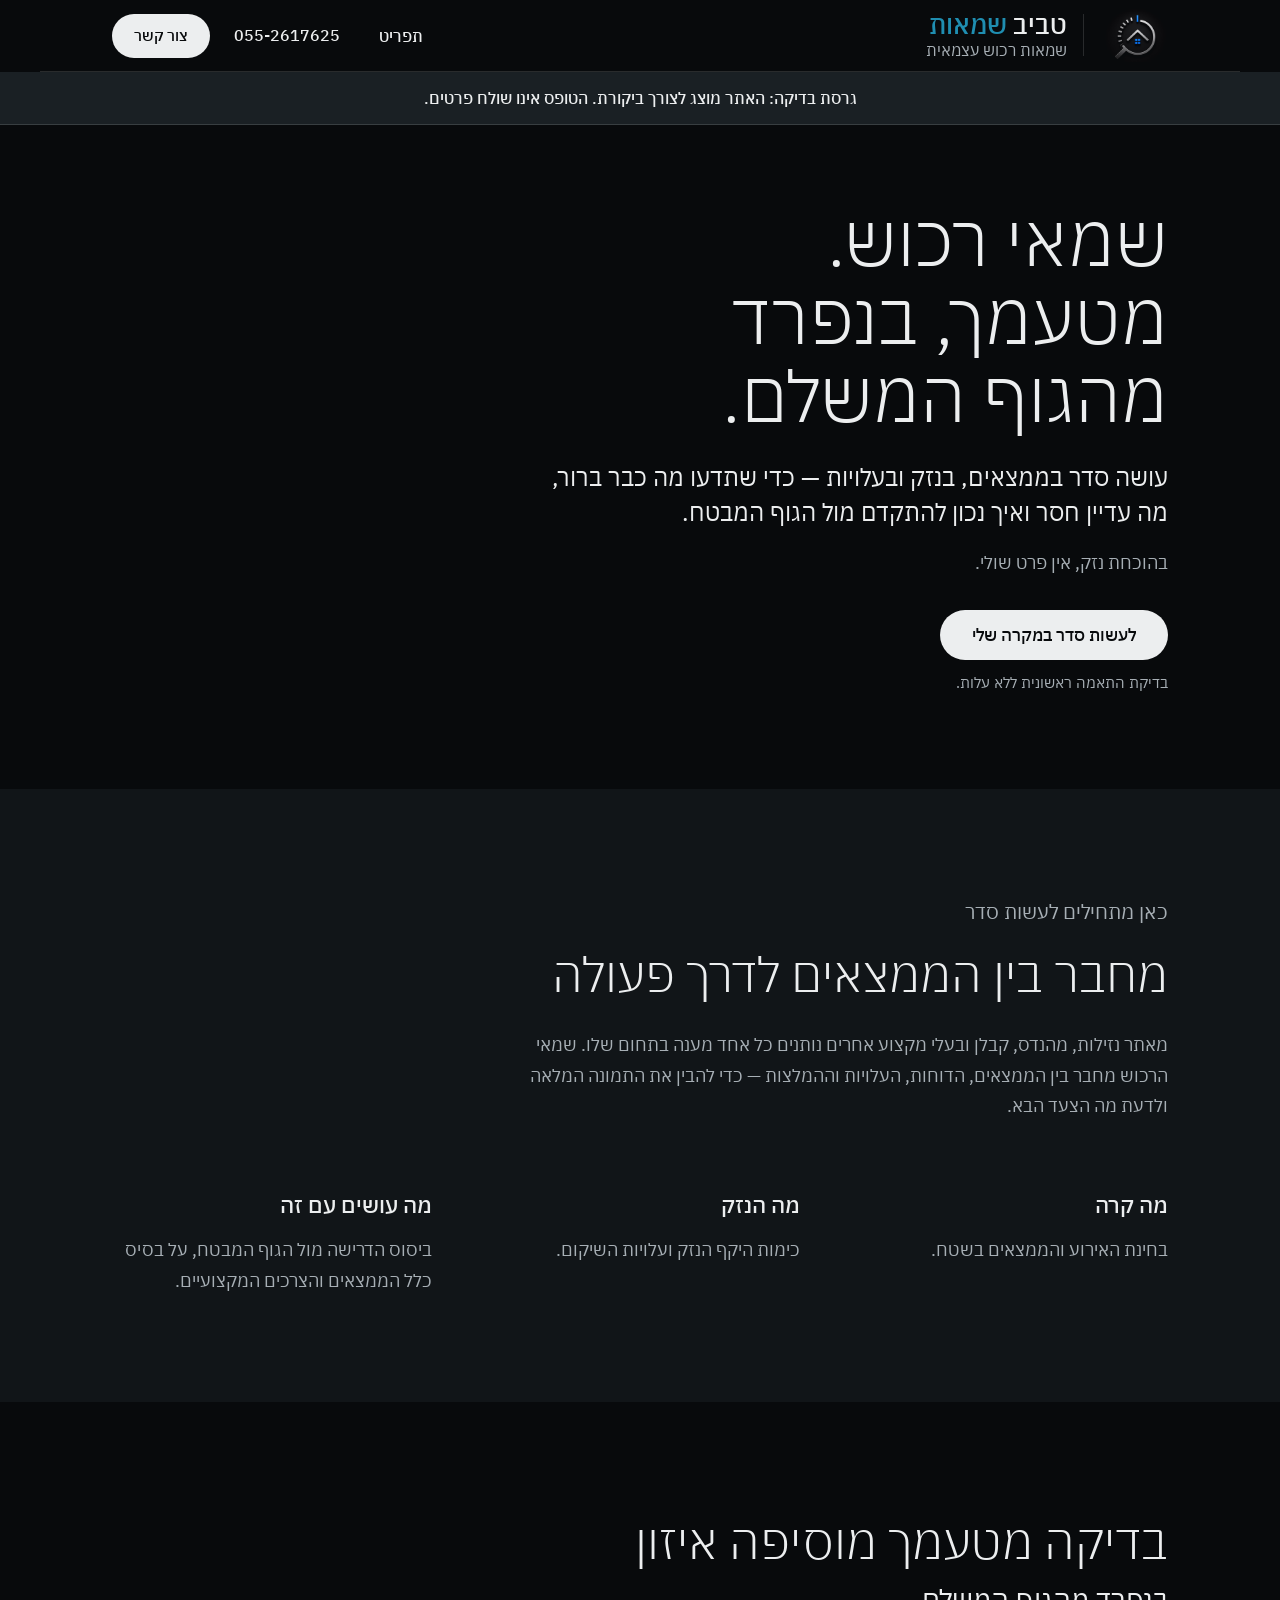
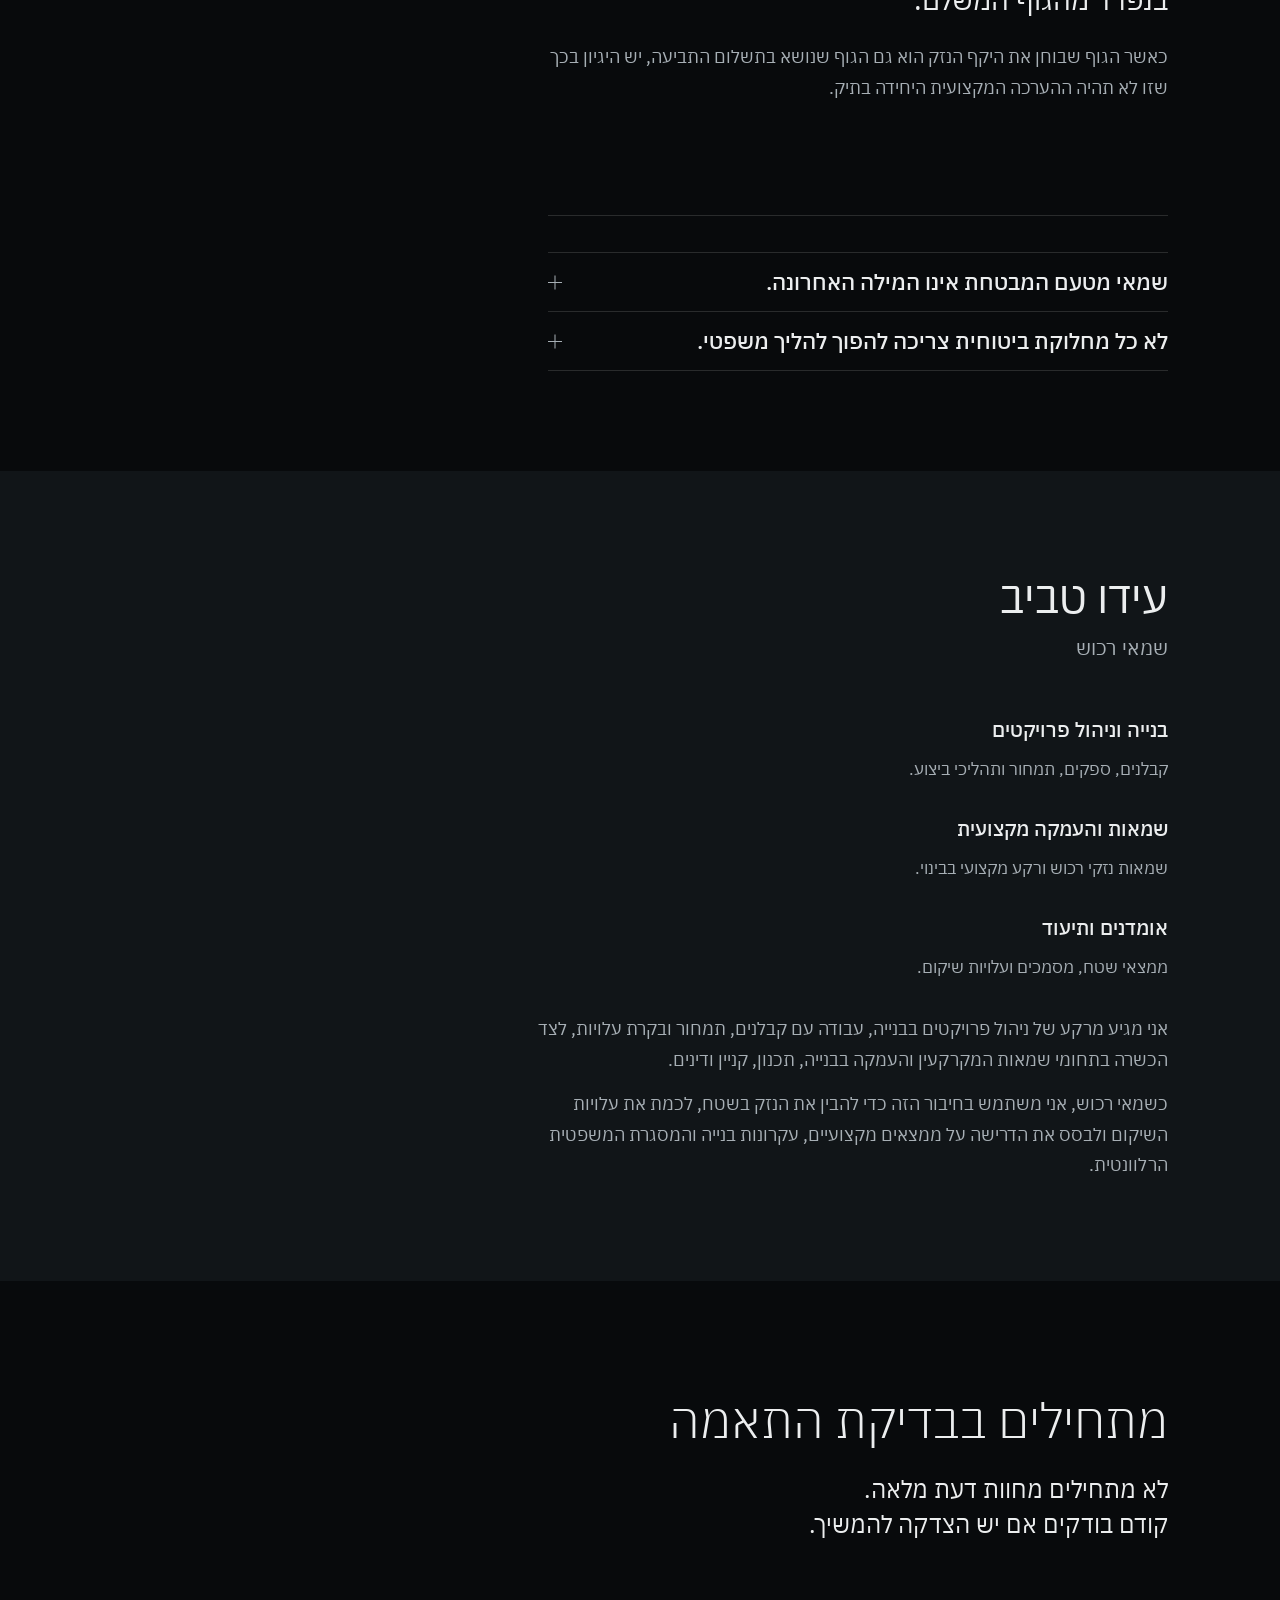
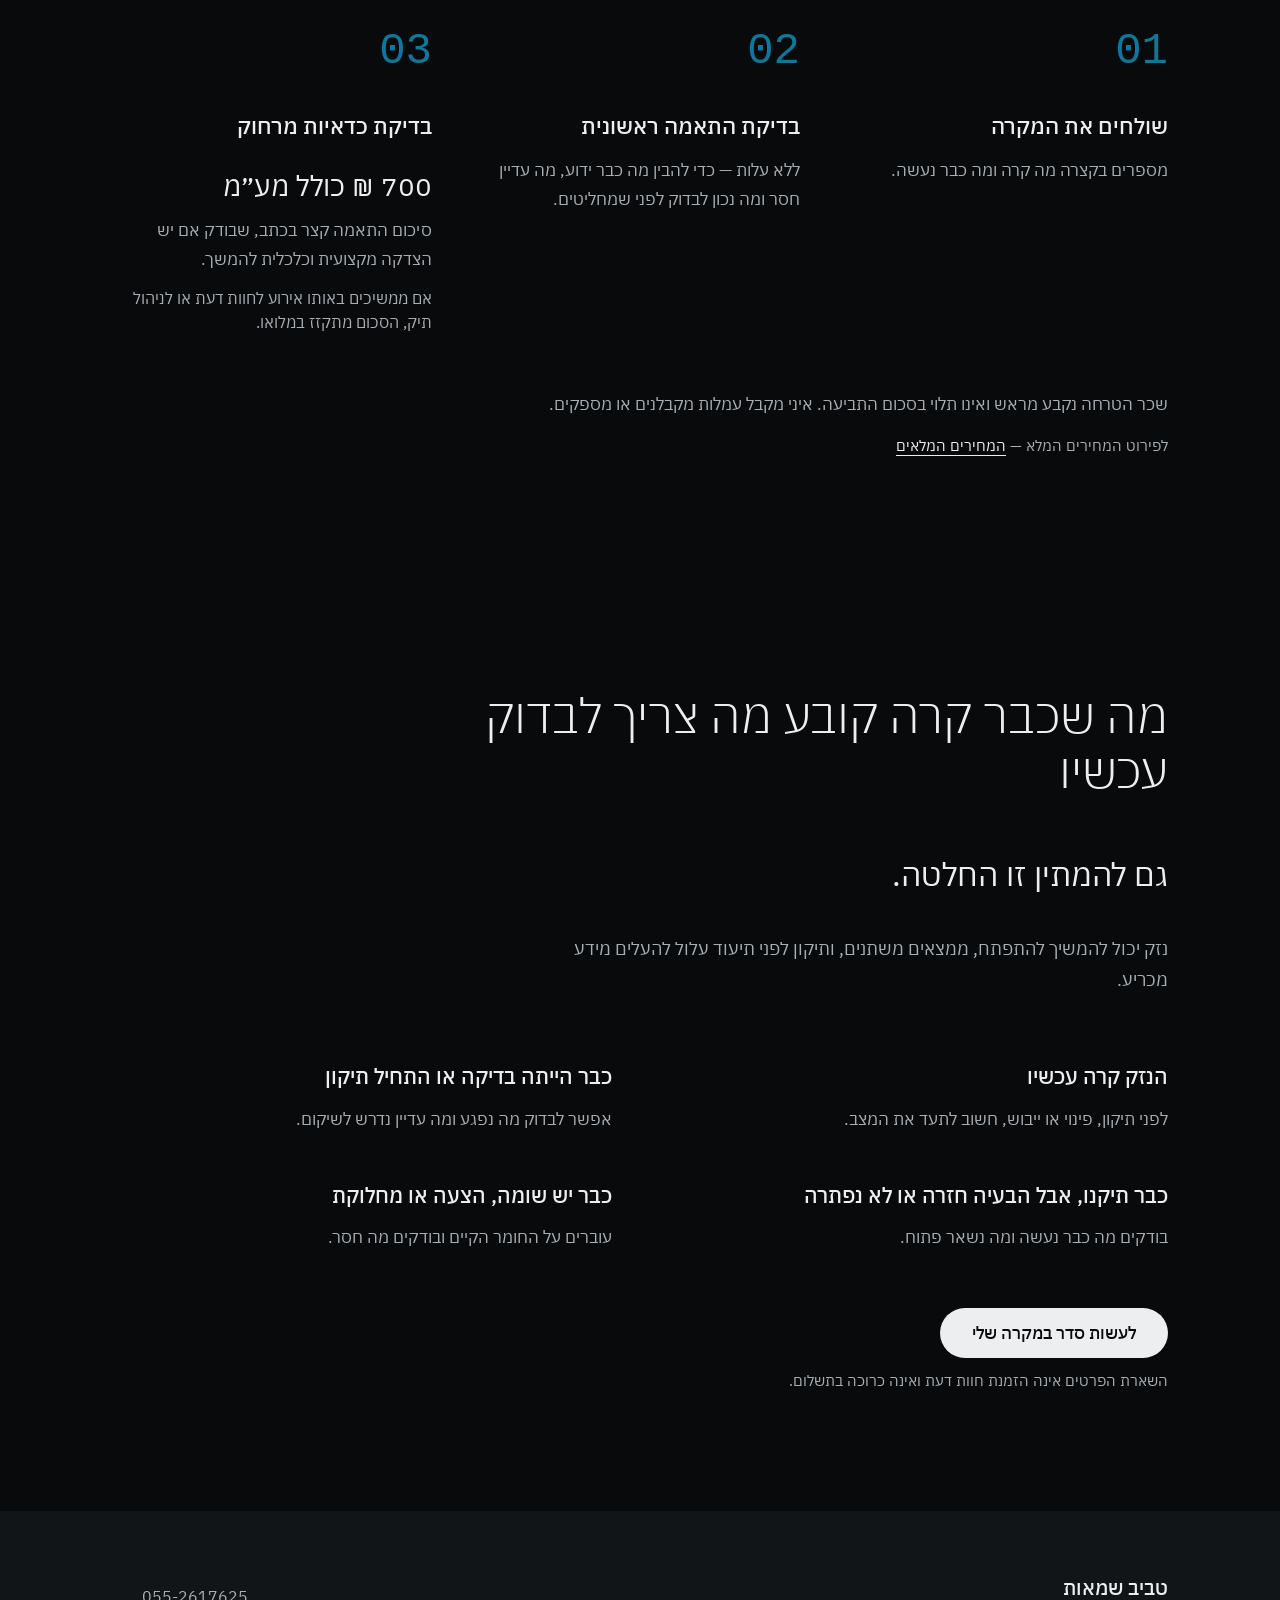
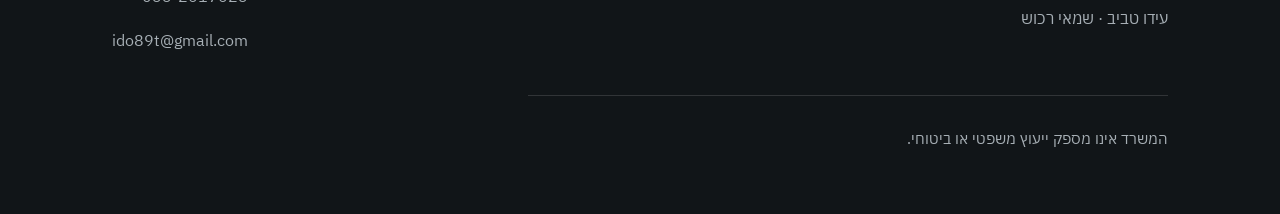
==== index.html @ 87cf652e "Batch 3.10.1 — CTA hierarchy by intent, /check/ metadata Rebuilt from the private source repository." ====
<!doctype html>
<html lang="he" dir="rtl">
<head>
  <meta charset="UTF-8">
  <meta name="viewport" content="width=device-width, initial-scale=1.0">
  <meta name="robots" content="noindex, nofollow">
  <title>טביב שמאות — עידו טביב, שמאי רכוש</title>
  <meta name="description" content="שמאי רכוש עצמאי מטעמכם, שעושה סדר בממצאים, בנזק ובעלויות ומסייע להבין מה חסר ומה הצעד הבא. בדיקת התאמה ראשונית ללא עלות.">

  <meta property="og:type" content="website">
  <meta property="og:locale" content="he_IL">
  <meta property="og:site_name" content="טביב שמאות">
  <meta property="og:title" content="טביב שמאות — עידו טביב, שמאי רכוש">
  <meta property="og:description" content="שמאי רכוש עצמאי מטעמכם, שעושה סדר בממצאים, בנזק ובעלויות ומסייע להבין מה חסר ומה הצעד הבא. בדיקת התאמה ראשונית ללא עלות.">
  <meta name="twitter:card" content="summary">

  <link rel="icon" type="image/svg+xml" href="assets/brand/favicon.svg">
  <link rel="icon" type="image/png" sizes="32x32" href="assets/brand/favicon-32.png">
  <link rel="apple-touch-icon" href="assets/brand/apple-touch-icon.png">


  <link rel="preload" href="assets/fonts/IBMPlexSansHebrew-Light.woff2" as="font" type="font/woff2" crossorigin>
  <link rel="preload" href="assets/fonts/IBMPlexSansHebrew-Regular.woff2" as="font" type="font/woff2" crossorigin>
  <link rel="preload" href="assets/fonts/IBMPlexSansHebrew-Medium.woff2" as="font" type="font/woff2" crossorigin>

  <link rel="stylesheet" href="assets/css/tokens.css">
  <link rel="stylesheet" href="assets/css/base.css">
  <link rel="stylesheet" href="assets/css/components.css">
  <link rel="stylesheet" href="assets/css/nav.css">
  <link rel="stylesheet" href="assets/css/s1-hero.css">
  <link rel="stylesheet" href="assets/css/s2-role.css">
  <link rel="stylesheet" href="assets/css/s3-independent.css">
  <link rel="stylesheet" href="assets/css/s3-value.css">
  <link rel="stylesheet" href="assets/css/s4-about.css">
  <link rel="stylesheet" href="assets/css/s5-process.css">
  <link rel="stylesheet" href="assets/css/s6-urgency.css">
  <link rel="stylesheet" href="assets/css/footer.css">

  <script type="application/ld+json">
  {
    "@context": "https://schema.org",
    "@type": "ProfessionalService",
    "name": "טביב שמאות",
    "description": "שמאי רכוש עצמאי לבדיקה מטעמכם, בנפרד מהגוף המשלם.",
    "telephone": "+972552617625"
  }
  </script>
</head>
<body>
  <a class="skip" href="#main">דילוג לתוכן</a>

  <header class="site-header" data-header>
    <div class="site-header__inner wrap">
      <a class="brand" href="/">
        <img class="brand__symbol" src="assets/brand/tabib-logo-192.png" alt="" width="192" height="148">
        <span class="brand__divider" aria-hidden="true"></span>
        <span class="brand__text">
          <span class="brand__primary">טביב <span class="brand__accent-word">שמאות</span></span>
          <span class="brand__secondary">שמאות רכוש עצמאית</span>
        </span>
      </a>
      <div class="site-header__actions">
        <button class="site-header__menu-btn" type="button" data-menu-toggle
                aria-expanded="false" aria-controls="site-menu">
          תפריט
        </button>
        <a class="site-header__phone" href="tel:+972552617625" dir="ltr" aria-label="חיוג לטביב שמאות: 055-2617625">055-2617625</a>
        <a class="btn btn--compact" data-cta-location="sticky" href="/check/">צור קשר</a>
      </div>
    </div>

    <nav id="site-menu" class="site-menu" data-menu aria-label="ניווט ראשי" hidden>
      <ul class="site-menu__list wrap">
        <li><a class="site-menu__link" href="/">ראשי</a></li>
        <li><a class="site-menu__link" href="/damage/">נזקי רכוש</a></li>
        <li><a class="site-menu__link" href="/damage/#dmg-process">איך זה עובד</a></li>
        <li><a class="site-menu__link" href="/damage/#pricing">מחירים</a></li>
        <li><a class="site-menu__link" href="/damage/#dmg-faq">שאלות נפוצות</a></li>
        <li><a class="site-menu__link" href="/check/">צור קשר</a></li>
      </ul>
    </nav>
  </header>

  <main id="main">

      <p class="beta-notice beta-notice--page">גרסת בדיקה: האתר מוצג לצורך ביקורת. הטופס אינו שולח פרטים.</p>

    <section id="s1-hero" class="section s1-hero" aria-labelledby="hero-title">
      <div class="wrap s1-hero__inner">
        <div class="s1-hero__content">
          <h1 id="hero-title" class="s1-hero__title">
            <span class="line">שמאי רכוש.</span>
            <span class="line">מטעמך, בנפרד מהגוף&#160;המשלם.</span>
          </h1>

          <p class="s1-hero__lede">עושה סדר בממצאים, בנזק ובעלויות — כדי שתדעו מה כבר ברור, מה עדיין חסר ואיך נכון להתקדם מול הגוף המבטח.</p>

          <div class="s1-hero__optional">
            <p>בהוכחת נזק, אין פרט שולי.</p>
          </div>

          <a class="btn" data-cta-location="hero" href="/check/">לעשות סדר במקרה שלי</a>

          <p class="s1-hero__reassurance">בדיקת התאמה ראשונית ללא עלות.</p>
        </div>

      </div>
    </section>

    <section id="s2-role" class="section s2-role" aria-labelledby="role-title">
      <div class="wrap">
        <p class="s2-role__marker">כאן מתחילים לעשות סדר</p>

        <h2 id="role-title" class="s2-role__title" data-reveal>מחבר בין הממצאים לדרך פעולה</h2>

        <p class="s2-role__body">מאתר נזילות, מהנדס, קבלן ובעלי מקצוע אחרים נותנים כל אחד מענה בתחום שלו. שמאי הרכוש מחבר בין הממצאים, הדוחות, העלויות וההמלצות — כדי להבין את התמונה המלאה ולדעת מה הצעד הבא.</p>

        <div class="s2-role__grid" data-reveal>
          <div class="s2-role__item">
            <h3 class="s2-role__item-title">מה קרה</h3>
            <p class="s2-role__item-desc">בחינת האירוע והממצאים בשטח.</p>
          </div>
          <div class="s2-role__item">
            <h3 class="s2-role__item-title">מה הנזק</h3>
            <p class="s2-role__item-desc">כימות היקף הנזק ועלויות השיקום.</p>
          </div>
          <div class="s2-role__item">
            <h3 class="s2-role__item-title">מה עושים עם זה</h3>
            <p class="s2-role__item-desc">ביסוס הדרישה מול הגוף המבטח, על בסיס כלל הממצאים והצרכים המקצועיים.</p>
          </div>
        </div>
      </div>
    </section>

    <section id="s3-independent" class="section s3-independent" aria-labelledby="independent-title">
      <div class="wrap s3-independent__inner">
        <div class="s3-independent__content">
          <h2 id="independent-title" class="s3-independent__title" data-reveal>בדיקה מטעמך מוסיפה איזון</h2>

          <p class="s3-independent__statement">בנפרד מהגוף המשלם.</p>

          <p class="s3-independent__body">כאשר הגוף שבוחן את היקף הנזק הוא גם הגוף שנושא בתשלום התביעה, יש היגיון בכך שזו לא תהיה ההערכה המקצועית היחידה בתיק.</p>
        </div>

      </div>
    </section>

    <div class="section s3-value">
      <div class="wrap">
        <div class="s3-value__inner" data-reveal>
        <details class="accordion" data-value-item="private_appraiser_reimbursement">
          <summary class="accordion__summary">
            <span class="accordion__label">שמאי מטעם המבטחת אינו המילה האחרונה.</span>
            <span class="accordion__marker" aria-hidden="true"></span>
          </summary>
          <div class="accordion__panel">
            <p class="s3-value__body">באירוע מכוסה, גם השקעה בשמאי מטעמכם עשויה להיכלל בתגמולי הביטוח — בכפוף לתנאי הפוליסה, למטרת השמאות ולנסיבות המקרה.</p>
          </div>
        </details>

        <details class="accordion" data-value-item="avoid_legal_escalation">
          <summary class="accordion__summary">
            <span class="accordion__label">לא כל מחלוקת ביטוחית צריכה להפוך להליך משפטי.</span>
            <span class="accordion__marker" aria-hidden="true"></span>
          </summary>
          <div class="accordion__panel">
            <p class="s3-value__body">לעיתים חוות דעת שמאית מנומקת מאפשרת לנהל משא ומתן, לצמצם פערים ולהגיע להסכמה או לפשרה — לפני שנכנסים להליך משפטי יקר וממושך. כאשר נדרש עורך דין, השומה מספקת לו תשתית מקצועית מבוססת.</p>
          </div>
        </details>
        </div>
      </div>
    </div>

    <section id="s4-about" class="section s4-about" aria-labelledby="about-title">
      <div class="wrap s4-about__inner">
        <div class="s4-about__content">
          <h2 id="about-title" class="s4-about__name" data-reveal>עידו טביב</h2>
          <p class="s4-about__role">שמאי רכוש</p>

          <div class="s4-about__proof" data-reveal>
            <div class="s4-about__proof-item">
              <h3 class="s4-about__proof-title">בנייה וניהול פרויקטים</h3>
              <p class="s4-about__proof-desc">קבלנים, ספקים, תמחור ותהליכי ביצוע.</p>
            </div>
            <div class="s4-about__proof-item">
              <h3 class="s4-about__proof-title">שמאות והעמקה מקצועית</h3>
              <p class="s4-about__proof-desc">שמאות נזקי רכוש ורקע מקצועי בבינוי.</p>
            </div>
            <div class="s4-about__proof-item">
              <h3 class="s4-about__proof-title">אומדנים ותיעוד</h3>
              <p class="s4-about__proof-desc">ממצאי שטח, מסמכים ועלויות שיקום.</p>
            </div>
          </div>

          <div class="s4-about__reading">
            <p>אני מגיע מרקע של ניהול פרויקטים בבנייה, עבודה עם קבלנים, תמחור ובקרת עלויות, לצד הכשרה בתחומי שמאות המקרקעין והעמקה בבנייה, תכנון, קניין ודינים.</p>
            <p>כשמאי רכוש, אני משתמש בחיבור הזה כדי להבין את הנזק בשטח, לכמת את עלויות השיקום ולבסס את הדרישה על ממצאים מקצועיים, עקרונות בנייה והמסגרת המשפטית הרלוונטית.</p>
          </div>
        </div>

      </div>
    </section>

    <section id="s5-process" class="section s5-process" aria-labelledby="process-title">
      <div class="wrap">
        <h2 id="process-title" class="s5-process__title" data-reveal>מתחילים בבדיקת התאמה</h2>

        <p class="s5-process__lede">
          <span class="line">לא מתחילים מחוות דעת מלאה.</span>
          <span class="line">קודם בודקים אם יש הצדקה להמשיך.</span>
        </p>

        <div class="s5-process__steps" data-reveal>
          <div class="s5-process__step">
            <p class="s5-process__number">01</p>
            <h3 class="s5-process__step-title">שולחים את המקרה</h3>
            <p class="s5-process__step-desc">מספרים בקצרה מה קרה ומה כבר נעשה.</p>
          </div>

          <div class="s5-process__step">
            <p class="s5-process__number">02</p>
            <h3 class="s5-process__step-title">בדיקת התאמה ראשונית</h3>
            <p class="s5-process__step-desc">ללא עלות — כדי להבין מה כבר ידוע, מה עדיין חסר ומה נכון לבדוק לפני שמחליטים.</p>
          </div>

          <div class="s5-process__step">
            <p class="s5-process__number">03</p>
            <h3 class="s5-process__step-title">בדיקת כדאיות מרחוק</h3>
            <p class="s5-process__price"><bdi dir="rtl">700 ₪</bdi> כולל מע״מ</p>
            <p class="s5-process__step-desc">סיכום התאמה קצר בכתב, שבודק אם יש הצדקה מקצועית וכלכלית להמשך.</p>
            <p class="s5-process__reassurance">אם ממשיכים באותו אירוע לחוות דעת או לניהול תיק, הסכום מתקזז במלואו.</p>
          </div>
        </div>

        <p class="s5-process__model">שכר הטרחה נקבע מראש ואינו תלוי בסכום התביעה. איני מקבל עמלות מקבלנים או מספקים.</p>

        <p class="s5-process__pricing-link">לפירוט המחירים המלא — <a href="/damage/#pricing">המחירים המלאים</a></p>
      </div>
    </section>

    <section id="s6-urgency" class="section s6-urgency" aria-labelledby="urgency-title">
      <div class="wrap s6-urgency__top">
        <div class="s6-urgency__intro">
          <h2 id="urgency-title" class="s6-urgency__title" data-reveal>מה שכבר קרה קובע מה צריך לבדוק עכשיו</h2>

          <p class="s6-urgency__spatial" data-reveal>גם להמתין זו החלטה.</p>

          <p class="s6-urgency__body">נזק יכול להמשיך להתפתח, ממצאים משתנים, ותיקון לפני תיעוד עלול להעלים מידע מכריע.</p>
        </div>

      </div>

      <div class="wrap s6-urgency__bottom">
        <div class="s6-urgency__states" data-reveal>
          <div class="s6-urgency__state">
            <h3 class="s6-urgency__state-title">הנזק קרה עכשיו</h3>
            <p class="s6-urgency__state-desc">לפני תיקון, פינוי או ייבוש, חשוב לתעד את המצב.</p>
          </div>

          <div class="s6-urgency__state">
            <h3 class="s6-urgency__state-title">כבר הייתה בדיקה או התחיל תיקון</h3>
            <p class="s6-urgency__state-desc">אפשר לבדוק מה נפגע ומה עדיין נדרש לשיקום.</p>
          </div>

          <div class="s6-urgency__state">
            <h3 class="s6-urgency__state-title">כבר תיקנו, אבל הבעיה חזרה או לא נפתרה</h3>
            <p class="s6-urgency__state-desc">בודקים מה כבר נעשה ומה נשאר פתוח.</p>
          </div>

          <div class="s6-urgency__state">
            <h3 class="s6-urgency__state-title">כבר יש שומה, הצעה או מחלוקת</h3>
            <p class="s6-urgency__state-desc">עוברים על החומר הקיים ובודקים מה חסר.</p>
          </div>
        </div>

        <a id="s6-final-cta" class="btn" data-cta-location="closing" href="/check/">לעשות סדר במקרה שלי</a>

        <p class="s6-urgency__reassurance">השארת הפרטים אינה הזמנת חוות דעת ואינה כרוכה בתשלום.</p>
      </div>
    </section>

  </main>

  <footer class="site-footer">
    <div class="wrap site-footer__inner">
      <div class="site-footer__top">
        <div class="site-footer__identity">
          <p class="site-footer__brand">טביב שמאות</p>
          <p class="site-footer__role">עידו טביב · שמאי רכוש</p>
        </div>

        <div class="site-footer__contact">
          <a class="site-footer__phone" href="tel:+972552617625" dir="ltr">055-2617625</a>
          <a class="site-footer__email" href="mailto:ido89t@gmail.com" dir="ltr">ido89t@gmail.com</a>
        </div>
      </div>

      <p class="site-footer__disclaimer">המשרד אינו מספק ייעוץ משפטי או ביטוחי.</p>

    </div>
  </footer>

  <script src="assets/js/attribution.js"></script>
  <script src="assets/js/main.js"></script>
</body>
</html>
---- assets/css/tokens.css ----
@font-face {
  font-family: "IBM Plex Sans Hebrew";
  font-style: normal;
  font-weight: 300;
  font-display: swap;
  src: url("../fonts/IBMPlexSansHebrew-Light.woff2") format("woff2");
}
@font-face {
  font-family: "IBM Plex Sans Hebrew";
  font-style: normal;
  font-weight: 400;
  font-display: swap;
  src: url("../fonts/IBMPlexSansHebrew-Regular.woff2") format("woff2");
}
@font-face {
  font-family: "IBM Plex Sans Hebrew";
  font-style: normal;
  font-weight: 500;
  font-display: swap;
  src: url("../fonts/IBMPlexSansHebrew-Medium.woff2") format("woff2");
}

:root {
  --bg-base: #080A0C;
  --bg-deep: #111518;
  --bg-graphite: #1A2024;
  --text-primary: #ECEEEF;
  --text-secondary: #A7AFB5;
  --accent: #0E789A;
  --hairline-dark: rgba(236, 238, 239, 0.14);
  --focus-ring: #ECEEEF;

  --header-cta-blue: #0D7293;

  --brand-wordmark-accent: #1F8EB1;

  --font-sans: "IBM Plex Sans Hebrew", "Heebo", system-ui, -apple-system, "Segoe UI", "Arial Hebrew", sans-serif;
  --font-mono: "IBM Plex Mono", ui-monospace, SFMono-Regular, Menlo, monospace;

  --size-hero-h1: 72px;
  --lh-hero-h1: 1.08;
  --size-section-h: 48px;
  --lh-section-h: 1.15;
  --size-statement: 32px;
  --lh-statement: 1.25;
  --size-lede: 24px;
  --lh-lede: 1.45;
  --size-label: 22px;
  --lh-label: 1.35;
  --size-body: 18px;
  --lh-body: 1.70;
  --size-microcopy: 15px;
  --lh-microcopy: 1.50;
  --size-cta: 17px;

  --measure-head: 760px;
  --measure-body: 640px;
  --measure-statement: 620px;

  --page-max: 1200px;
  --gutter: 20px;

  --motion-duration: 400ms;
  --motion-easing: ease-out;
  --motion-distance: 10px;
  --motion-stagger-max: 80ms;

  --header-height: 72px;
  --header-height-compact: 58px;
}

@media (min-width: 768px) {
  :root {
    --gutter: 40px;
  }
}
@media (min-width: 768px) and (max-width: 1023px) {
  :root {
    --size-hero-h1: 56px;
    --lh-hero-h1: 1.12;
    --size-section-h: 38px;
    --lh-section-h: 1.20;
    --size-statement: 28px;
    --lh-statement: 1.30;
    --size-lede: 21px;
    --lh-lede: 1.50;
    --size-label: 19px;
    --lh-label: 1.35;
    --size-body: 18px;
    --size-microcopy: 15px;
  }
}

@media (min-width: 1024px) {
  :root {
    --gutter: 72px;
  }
}

@media (max-width: 767px) {
  :root {
    --gutter: 20px;
    --size-hero-h1: 32px;
    --lh-hero-h1: 1.16;
    --size-section-h: 30px;
    --lh-section-h: 1.20;
    --size-statement: 24px;
    --lh-statement: 1.30;
    --size-lede: 19px;
    --lh-lede: 1.50;
    --size-label: 19px;
    --lh-label: 1.35;
    --size-body: 17px;
    --lh-body: 1.70;
    --size-microcopy: 15px;
  }
}
---- assets/css/base.css ----
*, *::before, *::after {
  box-sizing: border-box;
}

html {
  -webkit-text-size-adjust: 100%;
  scroll-behavior: smooth;
  scroll-padding-block-start: calc(var(--header-height) + 12px);
}
@media (max-width: 767px) {
  html { scroll-padding-block-start: 117px; }
}
@media (prefers-reduced-motion: reduce) {
  html { scroll-behavior: auto; }
}

body {
  margin: 0;
  background: var(--bg-base);
  color: var(--text-secondary);
  font-family: var(--font-sans);
  font-size: var(--size-body);
  font-weight: 400;
  line-height: var(--lh-body);
  letter-spacing: 0;
  text-align: start;
  -webkit-font-smoothing: antialiased;
  text-rendering: optimizeLegibility;
}

img, svg { display: block; max-width: 100%; }
a { color: inherit; text-decoration: none; }
h1, h2, h3, p { margin: 0; }

.wrap {
  max-width: var(--page-max);
  margin-inline: auto;
  padding-inline: var(--gutter);
}

.section { position: relative; }

.skip {
  position: absolute;
  inset-inline-start: -9999px;
  top: 0;
  z-index: 200;
  background: var(--text-primary);
  color: var(--bg-base);
  padding: 14px 22px;
  font-weight: 500;
  font-size: 16px;
  text-decoration: none;
}
.skip:focus {
  inset-inline-start: 0;
}

a:focus-visible, button:focus-visible, [tabindex]:focus-visible {
  outline: 2px solid var(--focus-ring);
  outline-offset: 3px;
  border-radius: 2px;
}

.js-ready [data-reveal] {
  opacity: 0;
  transform: translateY(var(--motion-distance));
  transition: opacity var(--motion-duration) var(--motion-easing),
              transform var(--motion-duration) var(--motion-easing);
}
.js-ready [data-reveal].is-revealed {
  opacity: 1;
  transform: translateY(0);
}

@media (prefers-reduced-motion: reduce) {
  .js-ready [data-reveal] {
    opacity: 1;
    transform: none;
    transition: none;
  }
}
---- assets/css/components.css ----
.btn {
  display: inline-flex;
  align-items: center;
  justify-content: center;
  height: 50px;
  padding-inline: 32px;
  border-radius: 25px;
  border: 0;
  background: var(--text-primary);
  color: var(--bg-base);
  font-family: var(--font-sans);
  font-size: var(--size-cta);
  font-weight: 500;
  line-height: 1;
  letter-spacing: 0;
  white-space: nowrap;
  transition: opacity 200ms ease;
}
.btn:hover {
  opacity: 0.85;
}

.btn--compact {
  height: 44px;
  padding-inline: 22px;
  border-radius: 22px;
  font-size: 15px;
}

@media (max-width: 400px) {
  .btn {
    max-width: 100%;
    height: auto;
    min-block-size: 50px;
    padding-inline: 20px;
    padding-block: 10px;
    white-space: normal;
    line-height: 1.3;
    text-align: center;
  }
}

.accordion {
  border-block-end: 1px solid var(--hairline-dark);
}
.accordion:first-child {
  border-block-start: 1px solid var(--hairline-dark);
}

.accordion__summary {
  display: flex;
  align-items: center;
  justify-content: space-between;
  gap: 16px;
  min-block-size: 44px;
  padding-block: 14px;
  cursor: pointer;
  list-style: none;
  font-family: var(--font-sans);
  font-size: var(--size-label);
  font-weight: 500;
  line-height: var(--lh-label);
  color: var(--text-primary);
}
.accordion__summary::-webkit-details-marker { display: none; }
.accordion__summary::marker { content: ""; }

.accordion__summary:hover .accordion__label {
  text-decoration: underline;
  text-underline-offset: 4px;
}
.accordion__summary:focus-visible {
  outline: 2px solid var(--focus-ring);
  outline-offset: 3px;
  border-radius: 2px;
}

.accordion__label {
  min-width: 0;
}

.accordion__marker {
  position: relative;
  flex: none;
  inline-size: 14px;
  block-size: 14px;
}
.accordion__marker::before,
.accordion__marker::after {
  content: "";
  position: absolute;
  inset-inline-start: 0;
  inset-block-start: 50%;
  inline-size: 14px;
  block-size: 1px;
  background: var(--text-secondary);
}
.accordion__marker::after {
  transform: rotate(90deg);
}
.accordion[open] .accordion__marker::after {
  opacity: 0;
}

.accordion__panel {
  padding-block-end: 22px;
  max-width: var(--measure-body);
}

@media (max-width: 767px) {
  .accordion__summary {
    font-size: var(--size-body);
    padding-block: 13px;
  }
  .accordion__panel {
    padding-block-end: 18px;
  }
}

@media (forced-colors: active) {
  .btn,
  .btn--compact {
    border: 1px solid ButtonBorder;
    background: ButtonFace;
    color: ButtonText;
    forced-color-adjust: none;
  }
  .accordion__marker::before,
  .accordion__marker::after {
    background: CanvasText;
    forced-color-adjust: none;
  }
  .accordion__summary:focus-visible {
    outline: 2px solid Highlight;
  }
}

.beta-notice--page {
  margin: 0;
  padding: 14px var(--gutter);
  background: var(--bg-graphite);
  border-block-end: 1px solid var(--hairline-dark);
  color: var(--text-primary);
  font-family: var(--font-sans);
  font-size: 16px;
  font-weight: 500;
  line-height: 1.5;
  text-align: center;
}
@media (max-width: 767px) {
  .beta-notice--page { font-size: 15px; padding-block: 12px; text-align: start; }
}
---- assets/css/nav.css ----
.site-header {
  position: sticky;
  inset-block-start: 0;
  z-index: 100;
  background: var(--bg-base);
}

.site-header__inner {
  height: var(--header-height);
  border-block-end: 1px solid var(--hairline-dark);
  display: flex;
  align-items: center;
  justify-content: space-between;
  gap: 20px;
  transition: height 220ms ease;
}
@media (prefers-reduced-motion: reduce) {
  .site-header__inner { transition: none; }
}

.site-header.is-compact .site-header__inner {
  height: var(--header-height-compact);
}

.brand {
  display: inline-flex;
  align-items: center;
  gap: 16px;
  min-width: 0;
}

.brand__symbol {
  inline-size: 68px;
  block-size: auto;
  object-fit: contain;
  mix-blend-mode: lighten;
  flex: none;
}

.brand__divider {
  inline-size: 1px;
  block-size: 42px;
  background: var(--hairline-dark);
  flex: none;
}

.brand__text {
  display: flex;
  flex-direction: column;
  justify-content: center;
  min-width: 0;
}

.brand__primary {
  font-family: var(--font-sans);
  font-size: 26px;
  font-weight: 500;
  line-height: 1.2;
  letter-spacing: 0;
  color: var(--text-primary);
  white-space: nowrap;
}

.brand__accent-word {
  color: var(--brand-wordmark-accent);
}

.brand__secondary {
  font-family: var(--font-sans);
  font-size: 15px;
  font-weight: 400;
  line-height: 1.4;
  color: var(--text-secondary);
  white-space: nowrap;
  opacity: 1;
  max-height: 20px;
  overflow: hidden;
  transition: opacity 220ms ease, max-height 220ms ease;
}
@media (prefers-reduced-motion: reduce) {
  .brand__secondary { transition: none; }
}

@media (min-width: 768px) {
  .brand__secondary {
    font-size: 15.6px;
    max-height: 22px;
  }
}

.site-header.is-compact .brand__secondary {
  opacity: 0;
  max-height: 0;
}

.site-header__actions {
  display: flex;
  align-items: center;
  gap: 24px;
  flex: none;
}

.site-header__phone {
  font-family: var(--font-sans);
  font-size: 16px;
  font-weight: 500;
  color: var(--text-primary);
  white-space: nowrap;
}
.site-header__phone:hover {
  text-decoration: underline;
  text-underline-offset: 3px;
}

@media (min-width: 768px) {
  .site-header__phone {
    display: inline-flex;
    align-items: center;
    min-block-size: 44px;
  }
}

.site-header__menu-btn {
  display: inline-flex;
  align-items: center;
  justify-content: center;
  min-block-size: 44px;
  min-inline-size: 44px;
  padding-inline: 14px;
  margin: 0;
  border: 1px solid transparent;
  border-radius: 2px;
  background: none;
  font-family: var(--font-sans);
  font-size: 16px;
  font-weight: 500;
  line-height: 1;
  color: var(--text-primary);
  cursor: pointer;
  white-space: nowrap;
}
.site-header__menu-btn:hover {
  border-color: var(--hairline-dark);
}
.site-header__menu-btn[aria-expanded="true"] {
  background: var(--bg-graphite);
  border-color: var(--hairline-dark);
}

.site-menu {
  position: absolute;
  inset-inline: 0;
  inset-block-start: 100%;
  background: var(--bg-deep);
  border-block-end: 1px solid var(--hairline-dark);
  max-block-size: calc(100svh - var(--header-height));
  overflow-y: auto;
}
.site-menu:not([hidden]) {
  display: block;
}

.site-menu__list {
  list-style: none;
  margin-block: 0;
  padding-block: 8px;
  display: flex;
  flex-direction: column;
}

.site-menu__link {
  display: flex;
  align-items: center;
  min-block-size: 48px;
  font-family: var(--font-sans);
  font-size: 17px;
  font-weight: 500;
  color: var(--text-primary);
}
.site-menu__link:hover {
  text-decoration: underline;
  text-underline-offset: 4px;
}
.site-menu__list li + li .site-menu__link {
  border-block-start: 1px solid var(--hairline-dark);
}

@media (min-width: 768px) {
  .site-menu__list {
    flex-direction: row;
    flex-wrap: wrap;
    align-items: center;
    gap: 0 32px;
    padding-block: 4px;
  }
  .site-menu__list li + li .site-menu__link {
    border-block-start: 0;
  }
  .site-menu__link {
    min-block-size: 44px;
  }
}

body.menu-open {
  overflow: hidden;
}

@media (max-width: 767px) {
  .site-header__inner,
  .site-header.is-compact .site-header__inner {
    display: grid;
    grid-template-columns: max-content minmax(0, 1fr);
    grid-template-areas:
      "brand menu"
      "phone cta";
    align-items: center;
    height: auto;
    row-gap: 2px;
    column-gap: 8px;
    padding-block: 6px;
    padding-inline: 12px;
  }

  .site-header__actions {
    display: contents;
  }

  .brand {
    grid-area: brand;
    display: grid;
    grid-template-columns: max-content minmax(0, max-content);
    grid-template-rows: 23px 23px;
    column-gap: 8px;
    row-gap: 0;
    align-items: center;
    min-width: 0;
  }
  .brand__divider {
    display: none;
  }
  .brand__symbol {
    grid-column: 1;
    grid-row: 1 / 3;
    align-self: center;
    inline-size: 59px;
    block-size: auto;
  }
  .brand__text {
    display: contents;
  }
  .brand__primary {
    grid-column: 2;
    grid-row: 1;
    font-size: 18px;
    align-self: end;
  }
  .brand__secondary {
    grid-column: 2;
    grid-row: 2;
    display: block;
    max-height: none;
    opacity: 1;
    overflow: visible;
    white-space: nowrap;
    align-self: start;
  }
  .site-header.is-compact .brand__secondary {
    opacity: 1;
    max-height: none;
  }

  .site-header__menu-btn {
    grid-area: menu;
    justify-self: end;
    padding-inline: 12px;
  }

  .site-header__phone {
    grid-area: phone;
    justify-self: start;
    display: inline-flex;
    align-items: center;
    min-block-size: 44px;
  }

  .site-header__actions .btn--compact {
    grid-area: cta;
    justify-self: end;
    padding-inline: 14px;
    padding-block: 6px;
    block-size: auto;
    min-block-size: 44px;
    border-radius: 22px;
    white-space: nowrap;
    line-height: 1.25;
    text-align: center;
    background: var(--header-cta-blue);
    color: var(--text-primary);
  }

  .site-menu {
    max-block-size: calc(100svh - var(--header-height-compact));
  }
}
---- assets/css/s1-hero.css ----
.s1-hero {
  background: var(--bg-base);
  color: var(--text-primary);
  padding-block: 76px 94px;
}

.s1-hero__inner {
  width: 100%;
  display: flex;
  align-items: center;
  gap: 40px;
}

.s1-hero__content {
  flex: 1 1 auto;
  min-width: 0;
  max-width: var(--measure-head);
}

.s1-hero__title {
  font-family: var(--font-sans);
  font-weight: 300;
  font-size: var(--size-hero-h1);
  line-height: var(--lh-hero-h1);
  letter-spacing: 0;
  color: var(--text-primary);
  max-width: var(--measure-head);
}
.s1-hero__title .line {
  display: block;
}

.s1-hero__lede {
  margin-block-start: 26px;
  max-width: var(--measure-body);
  font-family: var(--font-sans);
  font-size: var(--size-lede);
  font-weight: 400;
  line-height: var(--lh-lede);
  color: var(--text-primary);
}

.s1-hero__optional {
  margin-block-start: 18px;
  max-width: var(--measure-body);
}
.s1-hero__optional p {
  font-size: var(--size-body);
  line-height: var(--lh-body);
  color: var(--text-secondary);
}
.s1-hero__optional p + p {
  margin-block-start: 14px;
}

.s1-hero__content .btn {
  margin-block-start: 32px;
}

.s1-hero__reassurance {
  margin-block-start: 12px;
  font-size: var(--size-microcopy);
  line-height: var(--lh-microcopy);
  color: var(--text-secondary);
}

@media (max-width: 767px) {
  .s1-hero {
    padding-block: 48px 62px;
  }
}
---- assets/css/s2-role.css ----
.s2-role {
  background: var(--bg-deep);
  color: var(--text-primary);
  padding-block: 106px;
}

.s2-role__marker {
  font-family: var(--font-sans);
  font-size: 20px;
  font-weight: 400;
  color: var(--text-secondary);
}

.s2-role__title {
  margin-block-start: 18px;
  font-family: var(--font-sans);
  font-weight: 300;
  font-size: var(--size-section-h);
  line-height: var(--lh-section-h);
  color: var(--text-primary);
  max-width: var(--measure-head);
}

.s2-role__body {
  margin-block-start: 28px;
  max-width: var(--measure-body);
  font-size: var(--size-body);
  line-height: var(--lh-body);
  color: var(--text-secondary);
}

.s2-role__grid {
  margin-block-start: 64px;
  display: grid;
  grid-template-columns: repeat(3, 1fr);
  gap: 48px;
}

.s2-role__item-title {
  font-family: var(--font-sans);
  font-size: var(--size-label);
  font-weight: 500;
  color: var(--text-primary);
}

.s2-role__item-desc {
  margin-block-start: 12px;
  font-size: var(--size-body);
  line-height: var(--lh-body);
  color: var(--text-secondary);
}

@media (max-width: 767px) {
  .s2-role {
    padding-block: 68px;
  }
  .s2-role__grid {
    grid-template-columns: 1fr;
    gap: 40px;
    margin-block-start: 48px;
  }
}
---- assets/css/s3-independent.css ----
.s3-independent {
  background: var(--bg-base);
  color: var(--text-primary);
  padding-block: 112px;
}

.s3-independent__inner {
  display: flex;
  align-items: center;
  gap: 6%;
}

.s3-independent__content {
  flex: 1 1 auto;
  min-width: 0;
  max-width: var(--measure-body);
}

.s3-independent__title {
  font-family: var(--font-sans);
  font-weight: 300;
  font-size: var(--size-section-h);
  line-height: var(--lh-section-h);
  color: var(--text-primary);
}

.s3-independent__support {
  margin-block-start: 24px;
  font-size: 20px;
  font-weight: 400;
  line-height: 1.4;
  color: var(--text-secondary);
}

.s3-independent__statement {
  margin-block-start: 12px;
  font-size: 28px;
  font-weight: 400;
  line-height: 1.3;
  color: var(--text-primary);
}

.s3-independent__body {
  margin-block-start: 24px;
  max-width: var(--measure-body);
  font-size: var(--size-body);
  line-height: var(--lh-body);
  color: var(--text-secondary);
}

@media (max-width: 767px) {
  .s3-independent {
    padding-block: 74px;
  }
  .s3-independent__content {
    max-width: none;
  }
}
---- assets/css/s3-value.css ----
.s3-value {
  background: var(--bg-base);
  color: var(--text-primary);
  padding-block: 0 100px;
}

.s3-value__inner {
  max-width: var(--measure-statement);
  padding-block-start: 36px;
  border-block-start: 1px solid var(--hairline-dark);
}

.s3-value__body {
  font-size: 17px;
  line-height: var(--lh-body);
  color: var(--text-secondary);
}

@media (max-width: 767px) {
  .s3-value {
    padding-block-end: 74px;
  }
  .s3-value__inner {
    max-width: none;
    padding-block-start: 32px;
  }
}
---- assets/css/s4-about.css ----
.s4-about {
  background: var(--bg-deep);
  color: var(--text-primary);
  padding-block: 100px;
}

.s4-about__inner {
  display: flex;
  align-items: flex-start;
  gap: 10%;
}

.s4-about__content {
  flex: 1 1 auto;
  min-width: 0;
  max-width: var(--measure-body);
}

.s4-about__name {
  font-family: var(--font-sans);
  font-weight: 400;
  font-size: 44px;
  line-height: 1.2;
  color: var(--text-primary);
}

.s4-about__role {
  margin-block-start: 8px;
  font-size: 20px;
  font-weight: 400;
  color: var(--text-secondary);
}

.s4-about__proof {
  margin-block-start: 48px;
  display: flex;
  flex-direction: column;
  gap: 28px;
}

.s4-about__proof-title {
  font-family: var(--font-sans);
  font-size: 20px;
  font-weight: 500;
  color: var(--text-primary);
}

.s4-about__proof-desc {
  margin-block-start: 8px;
  font-size: 17px;
  line-height: var(--lh-body);
  color: var(--text-secondary);
}

.s4-about__reading {
  margin-block-start: 32px;
  max-width: var(--measure-body);
}
.s4-about__reading p {
  font-size: var(--size-body);
  line-height: var(--lh-body);
  color: var(--text-secondary);
}
.s4-about__reading p + p {
  margin-block-start: 14px;
}

@media (max-width: 767px) {
  .s4-about {
    padding-block: 68px;
  }
  .s4-about__inner {
    flex-direction: column;
    align-items: stretch;
    gap: 40px;
  }
  .s4-about__content {
    max-width: none;
  }
}
---- assets/css/s5-process.css ----
.s5-process {
  background: var(--bg-base);
  color: var(--text-primary);
  padding-block: 112px;
}

.s5-process__title {
  font-family: var(--font-sans);
  font-weight: 300;
  font-size: var(--size-section-h);
  line-height: var(--lh-section-h);
  color: var(--text-primary);
  max-width: var(--measure-head);
}

.s5-process__lede {
  margin-block-start: 24px;
  font-family: var(--font-sans);
  font-size: var(--size-lede);
  font-weight: 400;
  line-height: var(--lh-lede);
  color: var(--text-primary);
}
.s5-process__lede .line {
  display: block;
}

.s5-process__steps {
  margin-block-start: 72px;
  display: grid;
  grid-template-columns: repeat(3, 1fr);
  gap: 48px;
}

.s5-process__number {
  font-family: var(--font-mono);
  font-size: 44px;
  font-weight: 300;
  color: var(--accent);
}

.s5-process__step-title {
  margin-block-start: 18px;
  font-family: var(--font-sans);
  font-size: var(--size-label);
  font-weight: 500;
  color: var(--text-primary);
}

.s5-process__step-desc {
  margin-block-start: 12px;
  font-size: 17px;
  line-height: var(--lh-body);
  color: var(--text-secondary);
}

.s5-process__price {
  margin-block-start: 24px;
  font-size: 28px;
  font-weight: 400;
  line-height: 1.3;
  color: var(--text-primary);
}

.s5-process__reassurance {
  margin-block-start: 12px;
  font-size: 16px;
  font-weight: 400;
  line-height: 1.5;
  color: var(--text-secondary);
}

.s5-process__model {
  margin-block-start: 56px;
  max-width: var(--measure-body);
  font-size: 17px;
  line-height: var(--lh-body);
  color: var(--text-secondary);
}

.s5-process__pricing-link {
  margin-block-start: 16px;
  font-size: var(--size-microcopy);
  line-height: var(--lh-microcopy);
  color: var(--text-secondary);
}
.s5-process__pricing-link a {
  color: var(--text-primary);
  text-decoration: underline;
  text-underline-offset: 4px;
}

@media (max-width: 767px) {
  .s5-process {
    padding-block: 74px;
  }
  .s5-process__steps {
    grid-template-columns: 1fr;
    gap: 48px;
    margin-block-start: 48px;
  }
  .s5-process__model {
    margin-block-start: 48px;
  }
}
---- assets/css/s6-urgency.css ----
.s6-urgency {
  background: var(--bg-base);
  color: var(--text-primary);
  padding-block: 118px;
}

.s6-urgency__top {
  display: flex;
  align-items: center;
  gap: 2%;
}

.s6-urgency__intro {
  flex: 1 1 auto;
  min-width: 0;
  max-width: var(--measure-head);
}

.s6-urgency__title {
  font-family: var(--font-sans);
  font-weight: 300;
  font-size: var(--size-section-h);
  line-height: var(--lh-section-h);
  color: var(--text-primary);
}

.s6-urgency__spatial {
  margin-block-start: 56px;
  margin-block-end: 40px;
  font-size: var(--size-statement);
  line-height: var(--lh-statement);
  font-weight: 400;
  color: var(--text-primary);
}

.s6-urgency__body {
  max-width: 620px;
  font-size: var(--size-body);
  line-height: var(--lh-body);
  color: var(--text-secondary);
}

.s6-urgency__states {
  margin-block-start: 64px;
  display: grid;
  grid-template-columns: repeat(2, 1fr);
  column-gap: 56px;
  row-gap: 44px;
}

.s6-urgency__state-title {
  font-family: var(--font-sans);
  font-size: 21px;
  font-weight: 500;
  color: var(--text-primary);
}

.s6-urgency__state-desc {
  margin-block-start: 10px;
  font-size: 17px;
  line-height: var(--lh-body);
  color: var(--text-secondary);
}

.s6-urgency__closing {
  margin-block-start: 48px;
  max-width: var(--measure-body);
  font-size: var(--size-body);
  line-height: var(--lh-body);
  color: var(--text-primary);
}

.s6-urgency__bottom .btn {
  margin-block-start: 56px;
}

.s6-urgency__reassurance {
  margin-block-start: 12px;
  font-size: var(--size-microcopy);
  line-height: var(--lh-microcopy);
  color: var(--text-secondary);
}

@media (max-width: 767px) {
  .s6-urgency {
    padding-block: 80px;
  }
  .s6-urgency__intro {
    max-width: none;
  }
  .s6-urgency__spatial {
    margin-block-start: 40px;
    margin-block-end: 28px;
  }
  .s6-urgency__states {
    margin-block-start: 48px;
    grid-template-columns: 1fr;
    gap: 36px;
  }
}
---- assets/css/footer.css ----
.site-footer {
  background: var(--bg-deep);
  color: var(--text-secondary);
  padding-block: 64px;
}

.site-footer__top {
  display: flex;
  justify-content: space-between;
  align-items: flex-start;
  gap: 40px;
}

.site-footer__brand {
  font-family: var(--font-sans);
  font-size: 20px;
  font-weight: 500;
  line-height: 1.3;
  color: var(--text-primary);
}

.site-footer__role {
  margin-block-start: 6px;
  font-size: 16px;
  font-weight: 400;
  line-height: 1.4;
  color: var(--text-secondary);
}

.site-footer__contact {
  flex: none;
}

.site-footer__phone {
  display: inline-flex;
  align-items: center;
  min-block-size: 44px;
  font-family: var(--font-sans);
  font-size: 16px;
  font-weight: 400;
  color: var(--text-secondary);
}
.site-footer__phone:hover {
  color: var(--text-primary);
}

.site-footer__email {
  display: flex;
  align-items: center;
  min-block-size: 44px;
  font-family: var(--font-sans);
  font-size: 16px;
  font-weight: 400;
  color: var(--text-secondary);
}
.site-footer__email:hover {
  color: var(--text-primary);
}

.site-footer__disclaimer {
  margin-block-start: 32px;
  padding-block-start: 32px;
  border-block-start: 1px solid var(--hairline-dark);
  max-width: var(--measure-body);
  font-size: var(--size-microcopy);
  line-height: var(--lh-microcopy);
  color: var(--text-secondary);
}

.site-footer__legal {
  margin-block-start: 4px;
  font-size: var(--size-microcopy);
  line-height: var(--lh-microcopy);
}
.site-footer__legal a {
  display: inline-flex;
  align-items: center;
  min-block-size: 44px;
  color: var(--text-secondary);
  text-decoration: underline;
  text-underline-offset: 3px;
}
.site-footer__legal a:hover {
  color: var(--text-primary);
}

@media (max-width: 767px) {
  .site-footer {
    padding-block: 48px;
  }
  .site-footer__top {
    flex-direction: column;
    align-items: flex-start;
    gap: 24px;
  }
  .site-footer__brand {
    font-size: 18px;
  }
  .site-footer__disclaimer {
    margin-block-start: 28px;
    padding-block-start: 24px;
  }
}
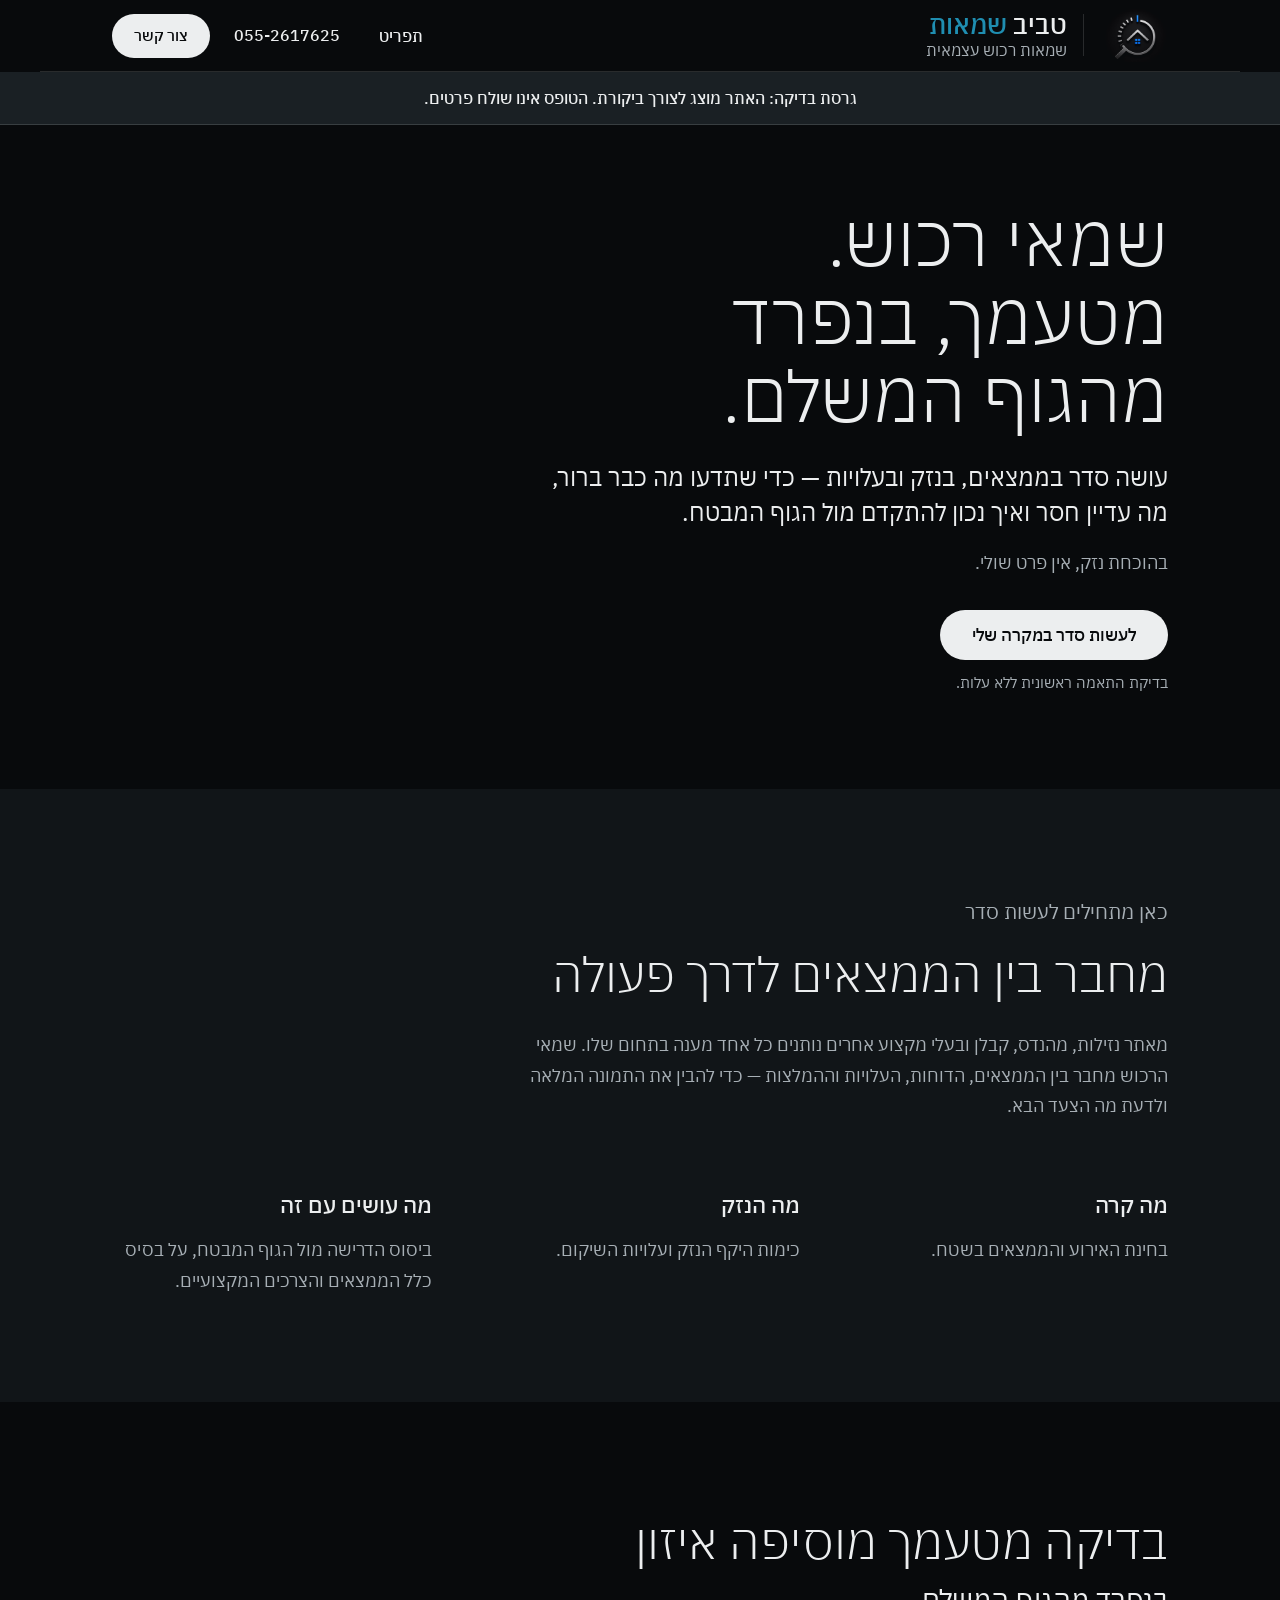
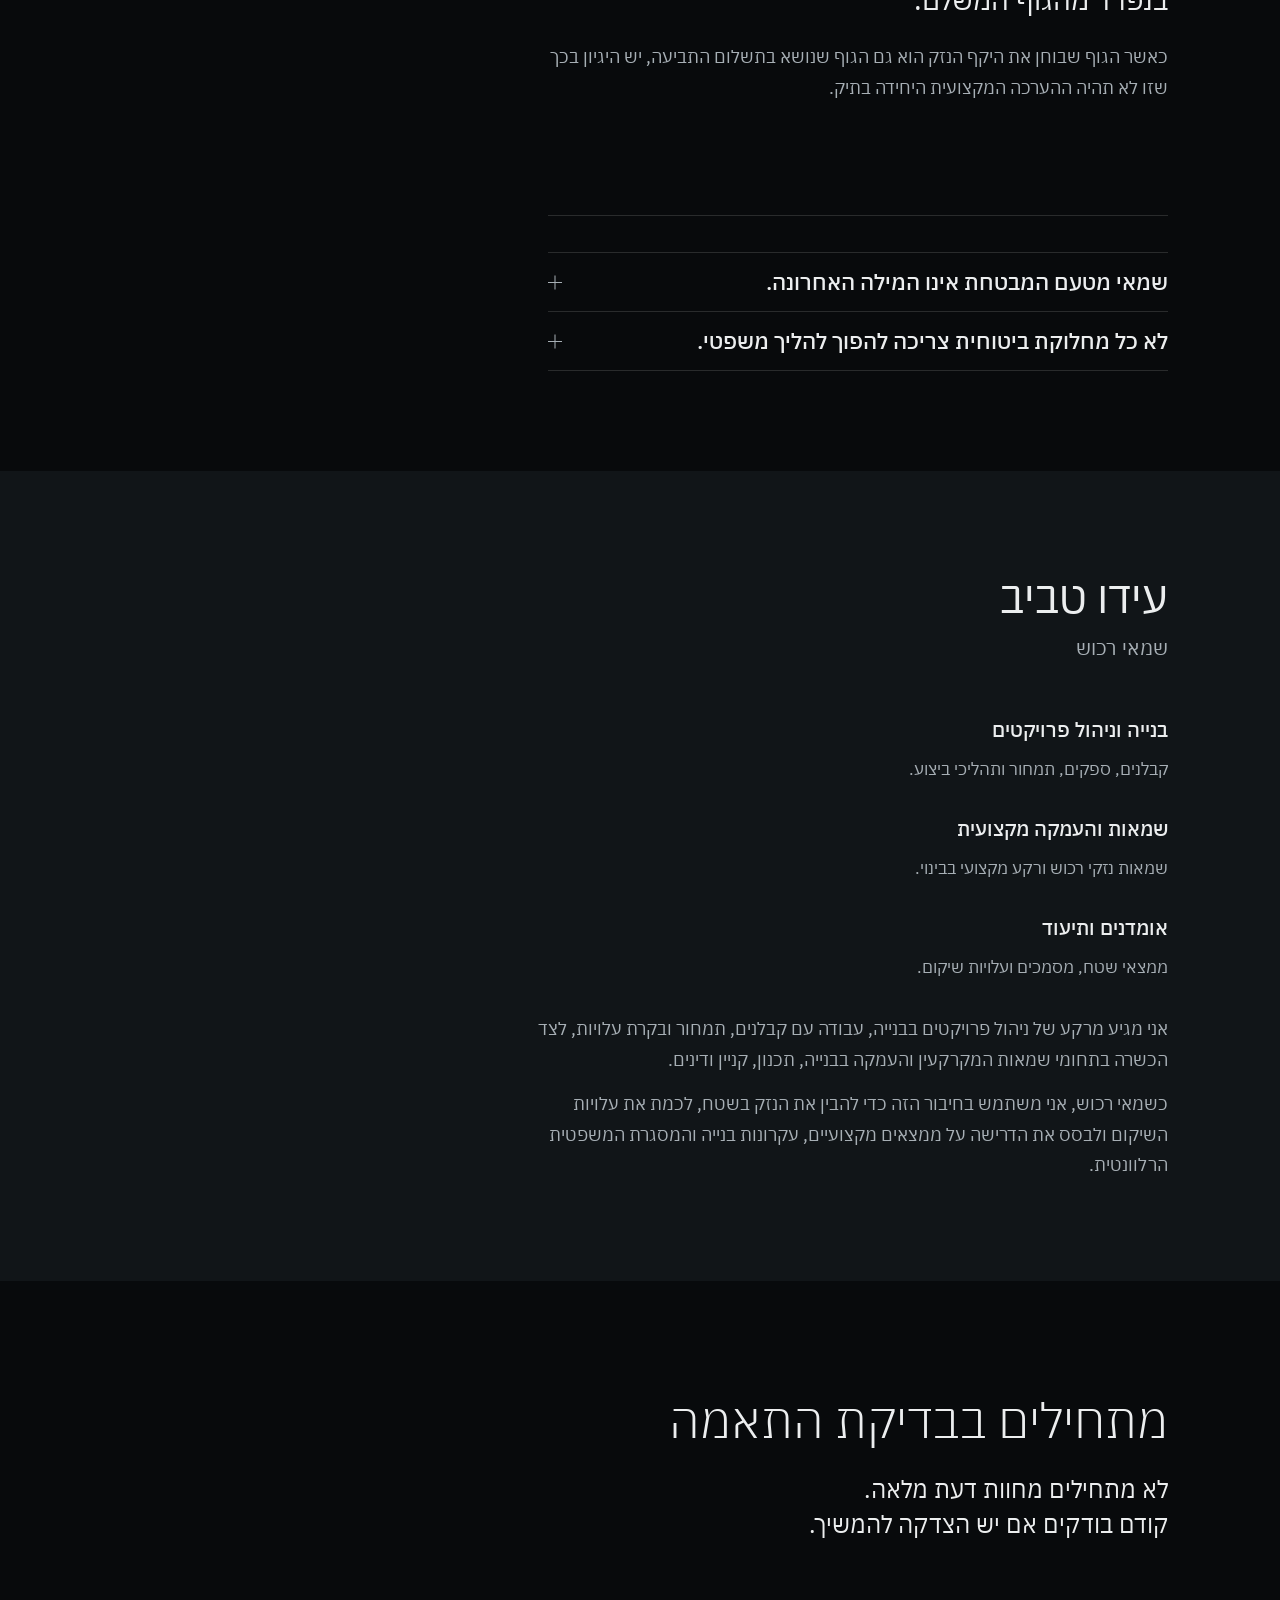
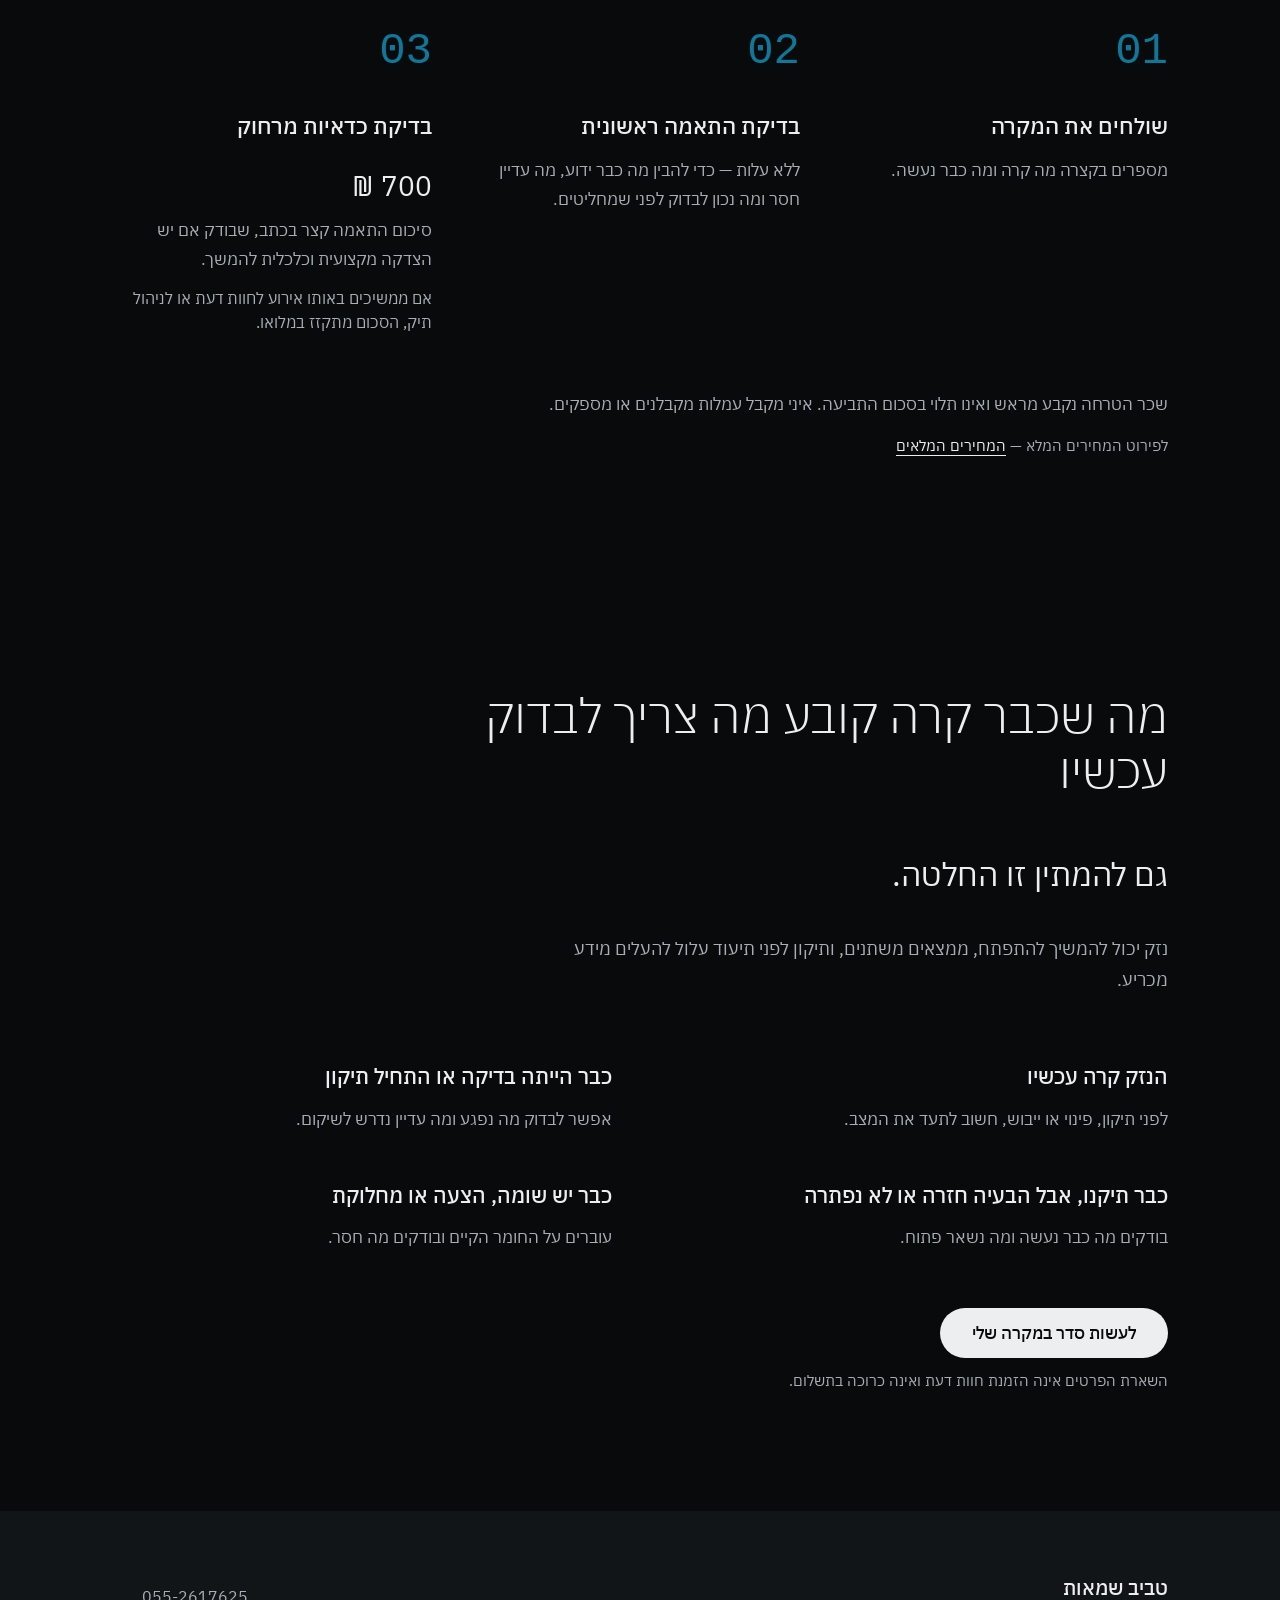
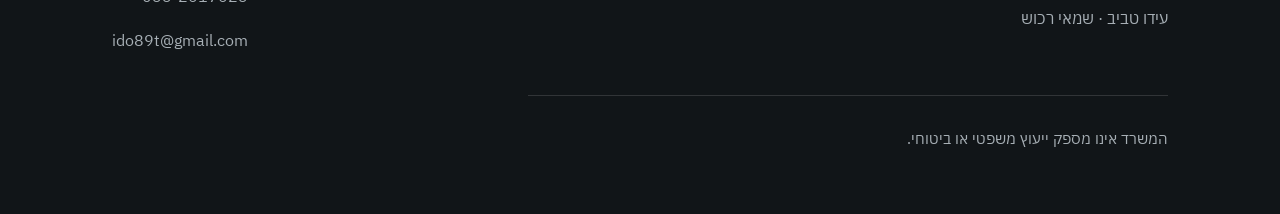
==== commit 61bbc270: "Rebuilt from the private source repository — privacy release 2026-09-01.1 Carries the reviewable par" ====
--- a/index.html
+++ b/index.html
@@ -6,7 +6,6 @@
   <meta name="robots" content="noindex, nofollow">
   <title>טביב שמאות — עידו טביב, שמאי רכוש</title>
   <meta name="description" content="שמאי רכוש עצמאי מטעמכם, שעושה סדר בממצאים, בנזק ובעלויות ומסייע להבין מה חסר ומה הצעד הבא. בדיקת התאמה ראשונית ללא עלות.">
-
   <meta property="og:type" content="website">
   <meta property="og:locale" content="he_IL">
   <meta property="og:site_name" content="טביב שמאות">
@@ -226,7 +225,7 @@
           <div class="s5-process__step">
             <p class="s5-process__number">03</p>
             <h3 class="s5-process__step-title">בדיקת כדאיות מרחוק</h3>
-            <p class="s5-process__price"><bdi dir="rtl">700 ₪</bdi> כולל מע״מ</p>
+            <p class="s5-process__price"><bdi dir="rtl">700 ₪</bdi></p>
             <p class="s5-process__step-desc">סיכום התאמה קצר בכתב, שבודק אם יש הצדקה מקצועית וכלכלית להמשך.</p>
             <p class="s5-process__reassurance">אם ממשיכים באותו אירוע לחוות דעת או לניהול תיק, הסכום מתקזז במלואו.</p>
           </div>
--- a/assets/css/base.css
+++ b/assets/css/base.css
@@ -38,6 +38,10 @@
   max-width: var(--page-max);
   margin-inline: auto;
   padding-inline: var(--gutter);
+}
+
+[hidden] {
+  display: none !important;
 }
 
 .section { position: relative; }
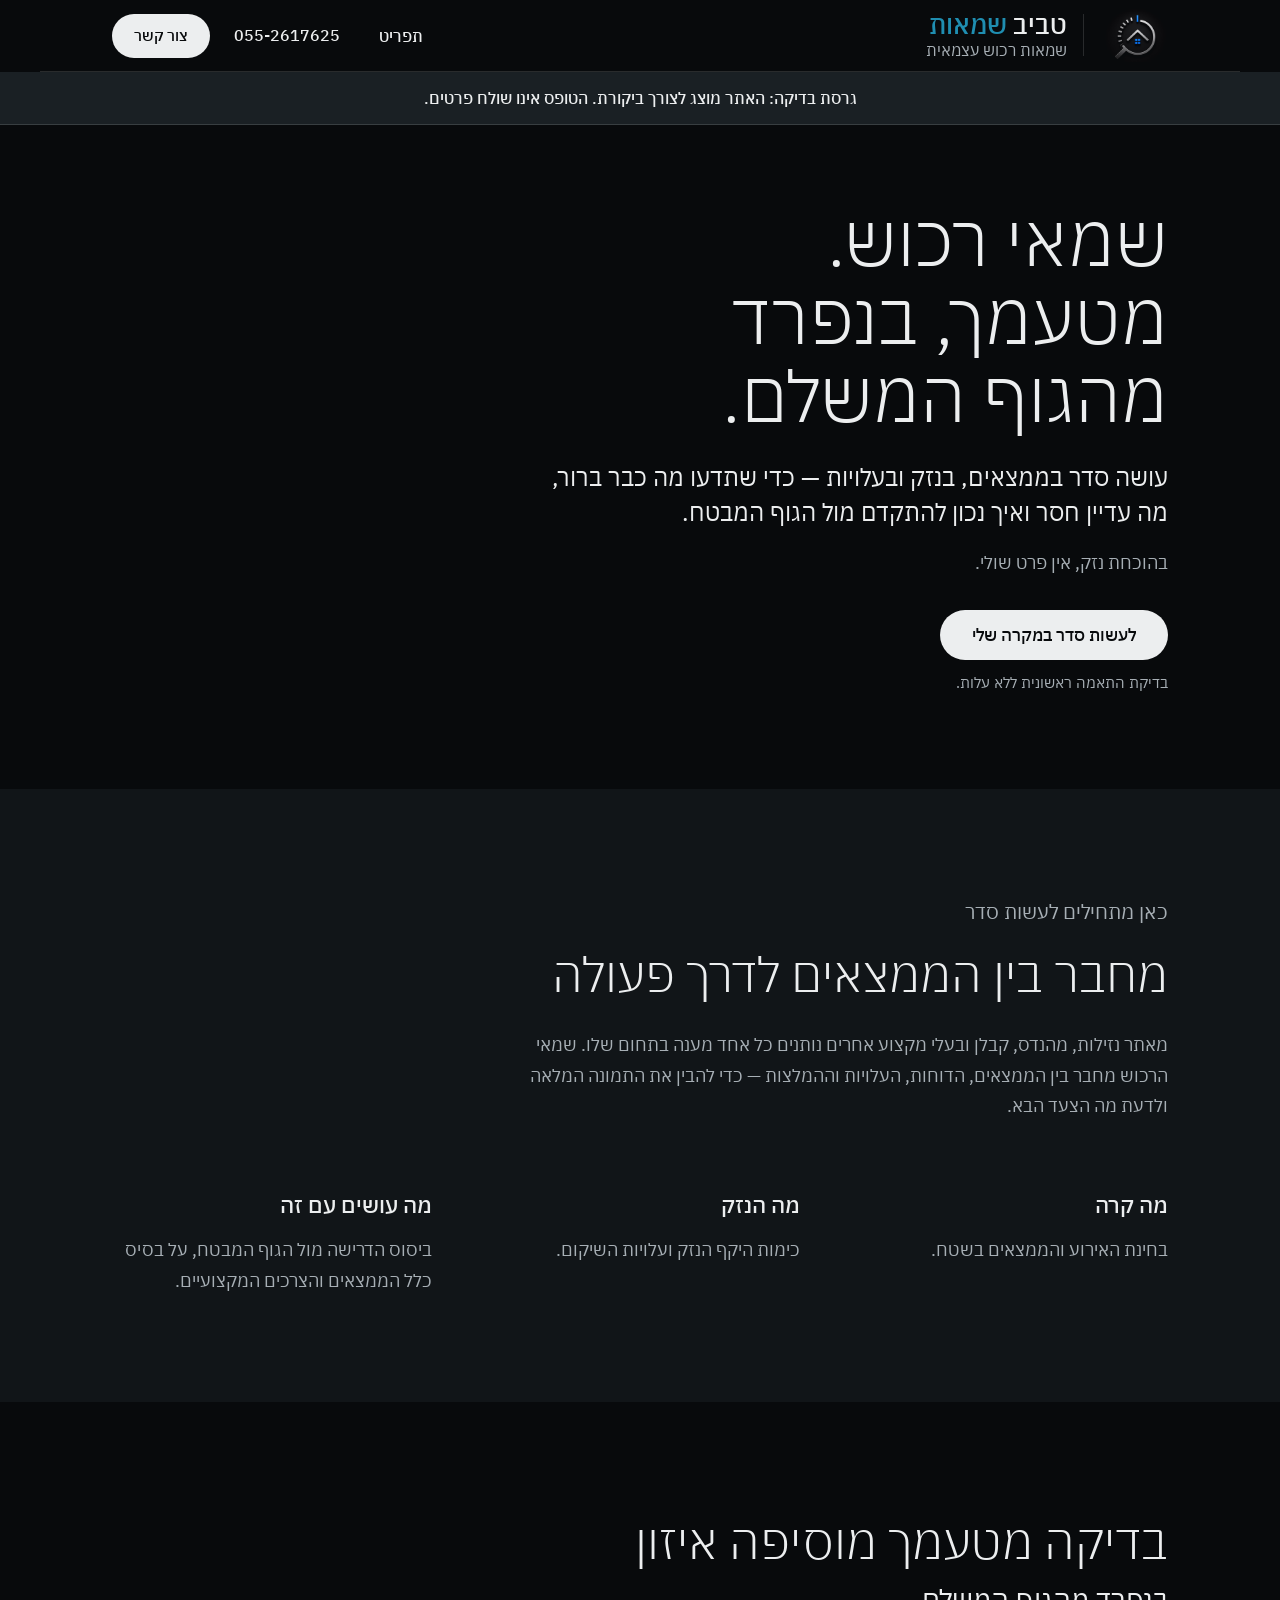
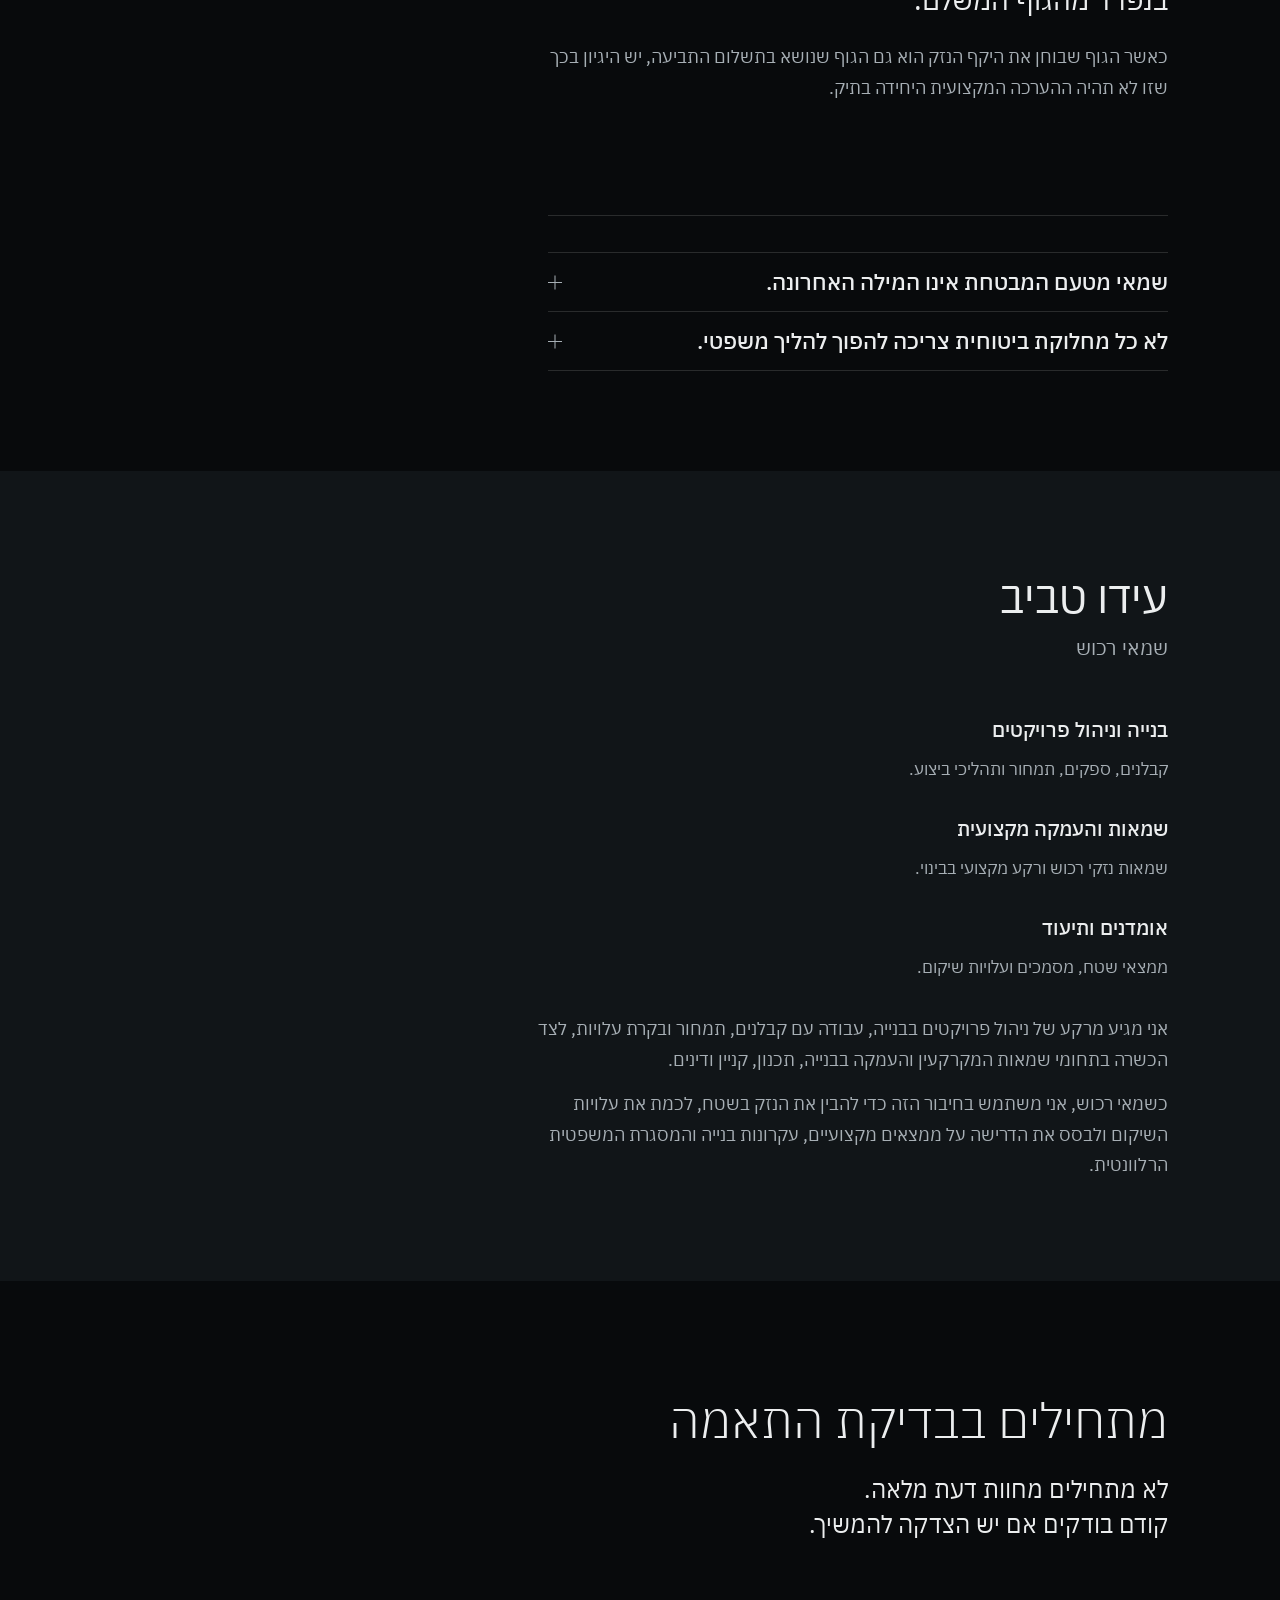
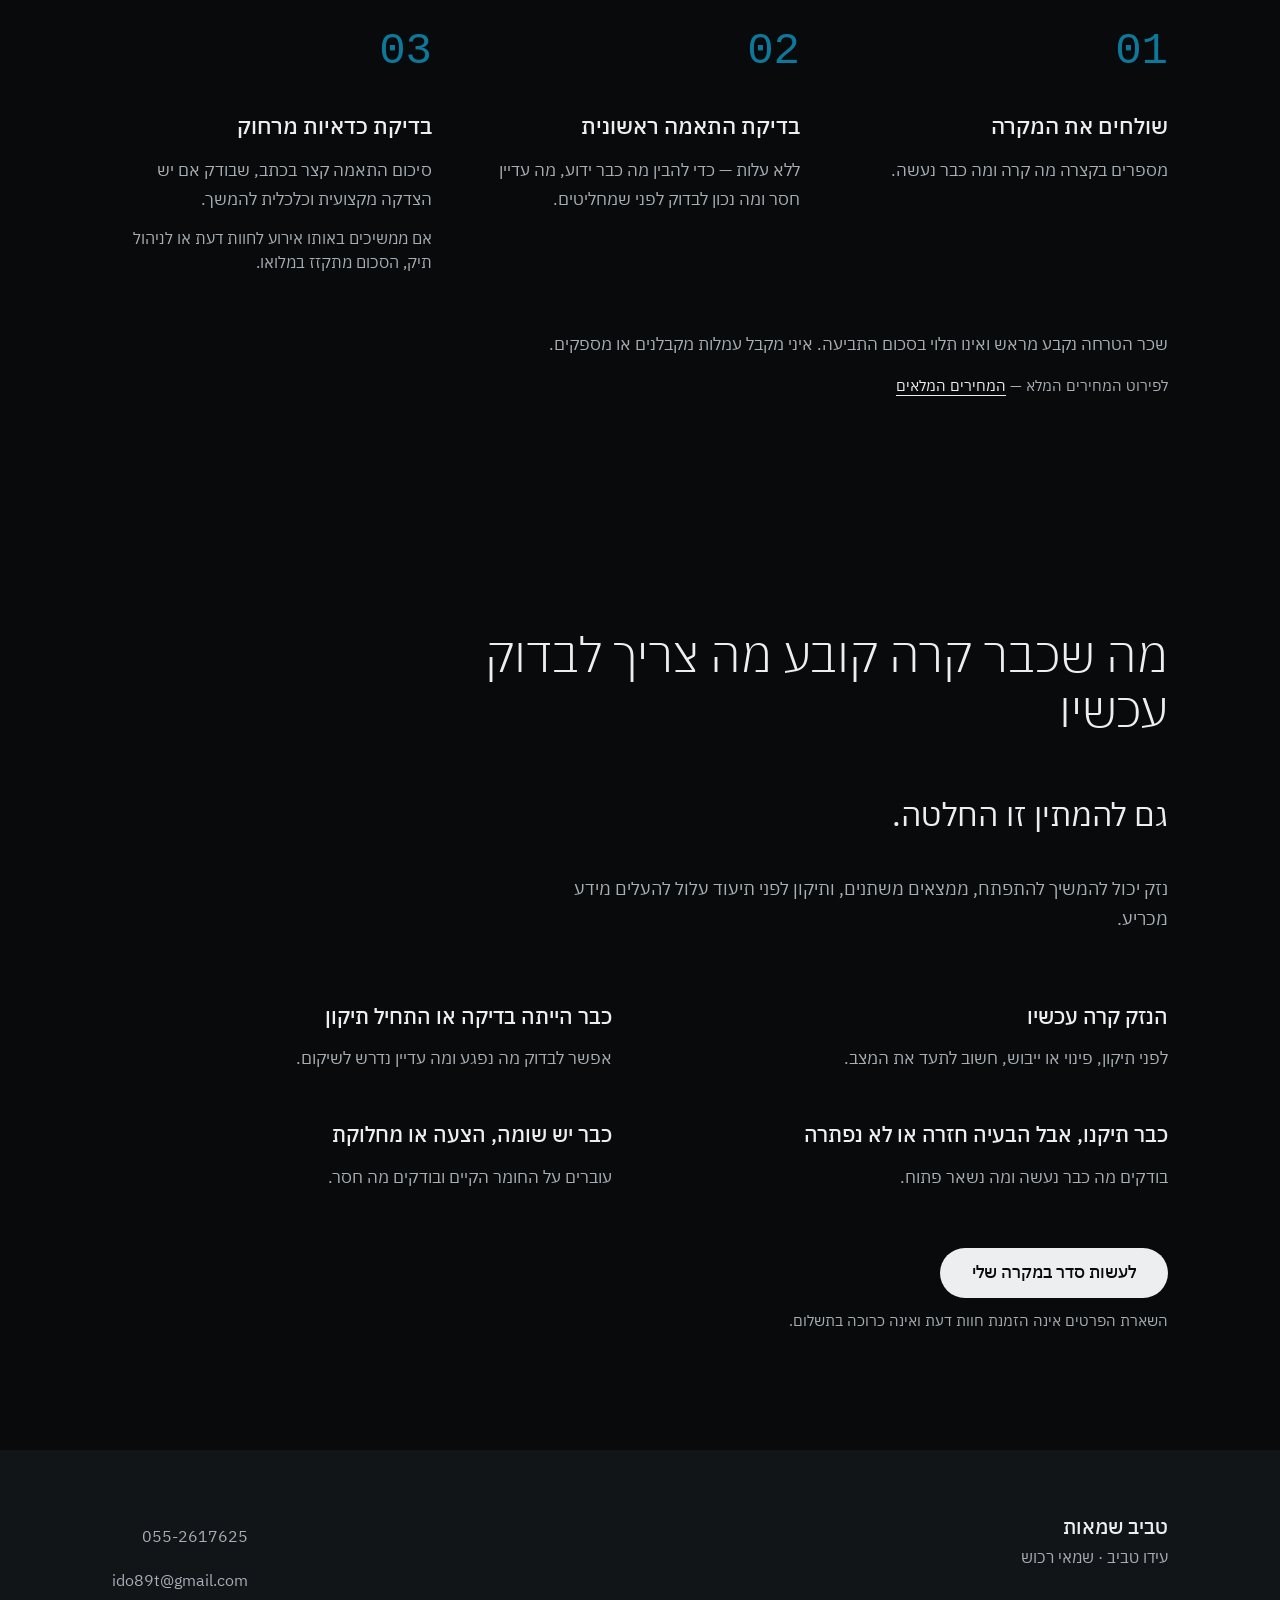
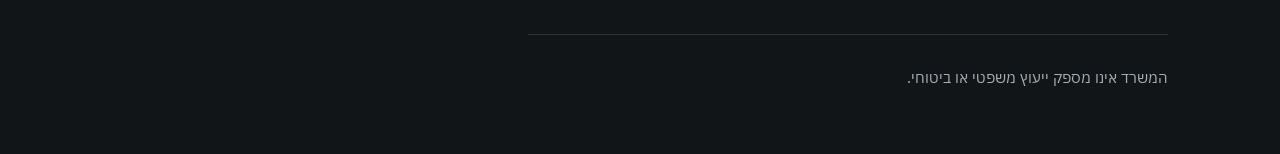
==== commit ecb74be0: "Rebuilt from the private source repository — one-way disclosure, no feasibility price Carries the ap" ====
--- a/index.html
+++ b/index.html
@@ -225,7 +225,6 @@
           <div class="s5-process__step">
             <p class="s5-process__number">03</p>
             <h3 class="s5-process__step-title">בדיקת כדאיות מרחוק</h3>
-            <p class="s5-process__price"><bdi dir="rtl">700 ₪</bdi></p>
             <p class="s5-process__step-desc">סיכום התאמה קצר בכתב, שבודק אם יש הצדקה מקצועית וכלכלית להמשך.</p>
             <p class="s5-process__reassurance">אם ממשיכים באותו אירוע לחוות דעת או לניהול תיק, הסכום מתקזז במלואו.</p>
           </div>
--- a/assets/css/s5-process.css
+++ b/assets/css/s5-process.css
@@ -56,14 +56,6 @@
   color: var(--text-secondary);
 }
 
-.s5-process__price {
-  margin-block-start: 24px;
-  font-size: 28px;
-  font-weight: 400;
-  line-height: 1.3;
-  color: var(--text-primary);
-}
-
 .s5-process__reassurance {
   margin-block-start: 12px;
   font-size: 16px;
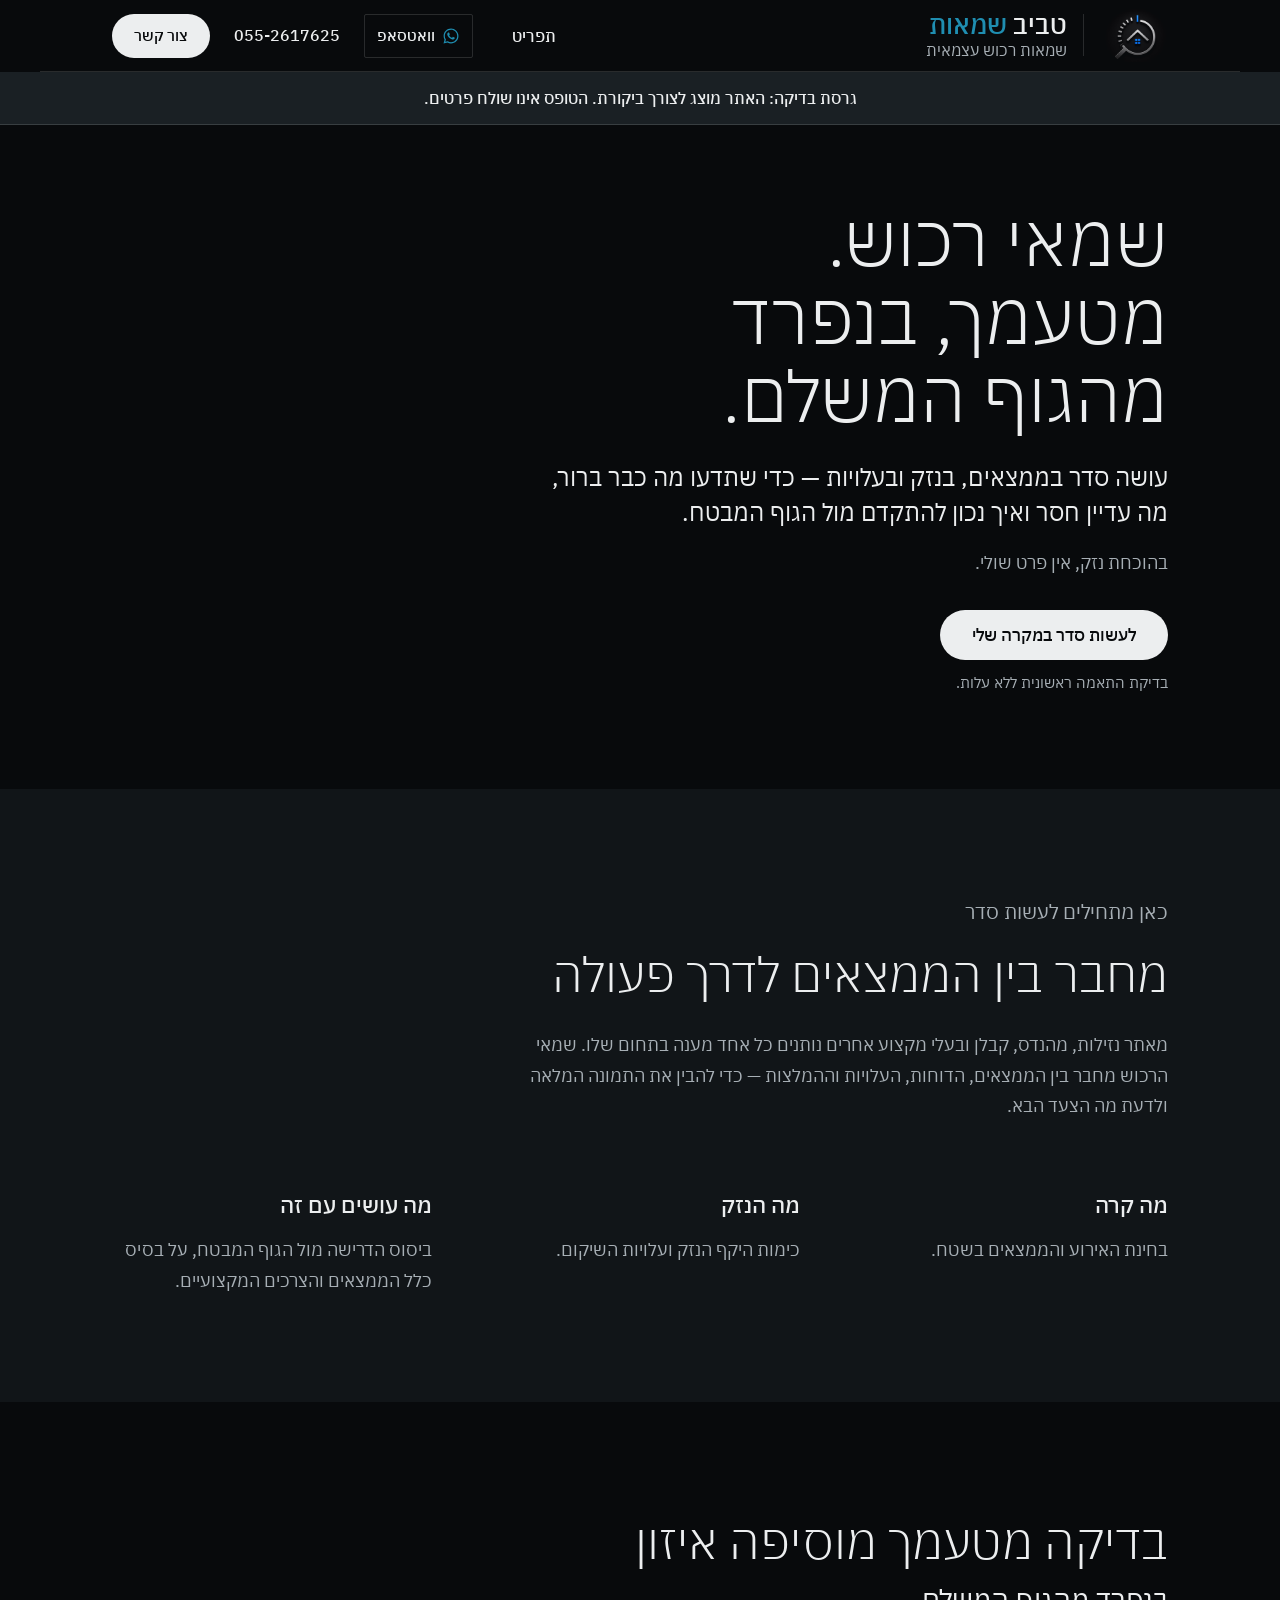
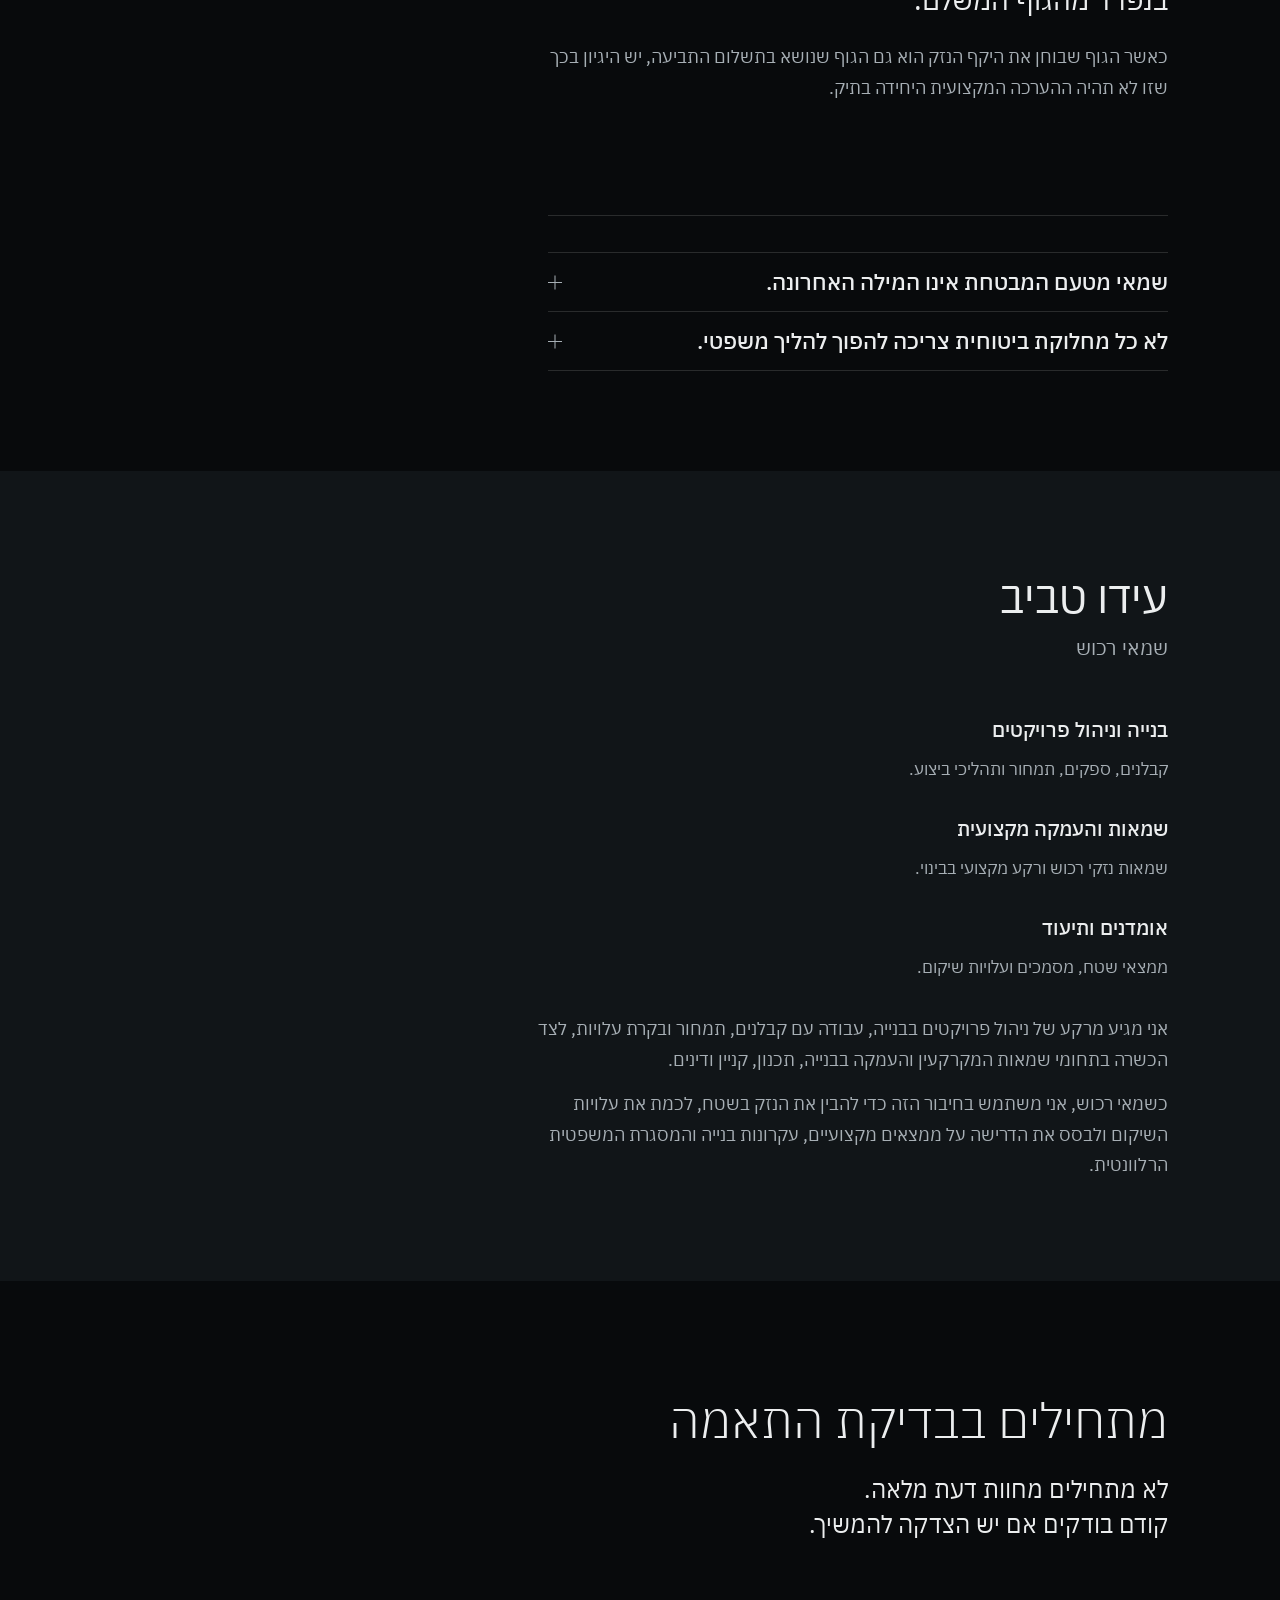
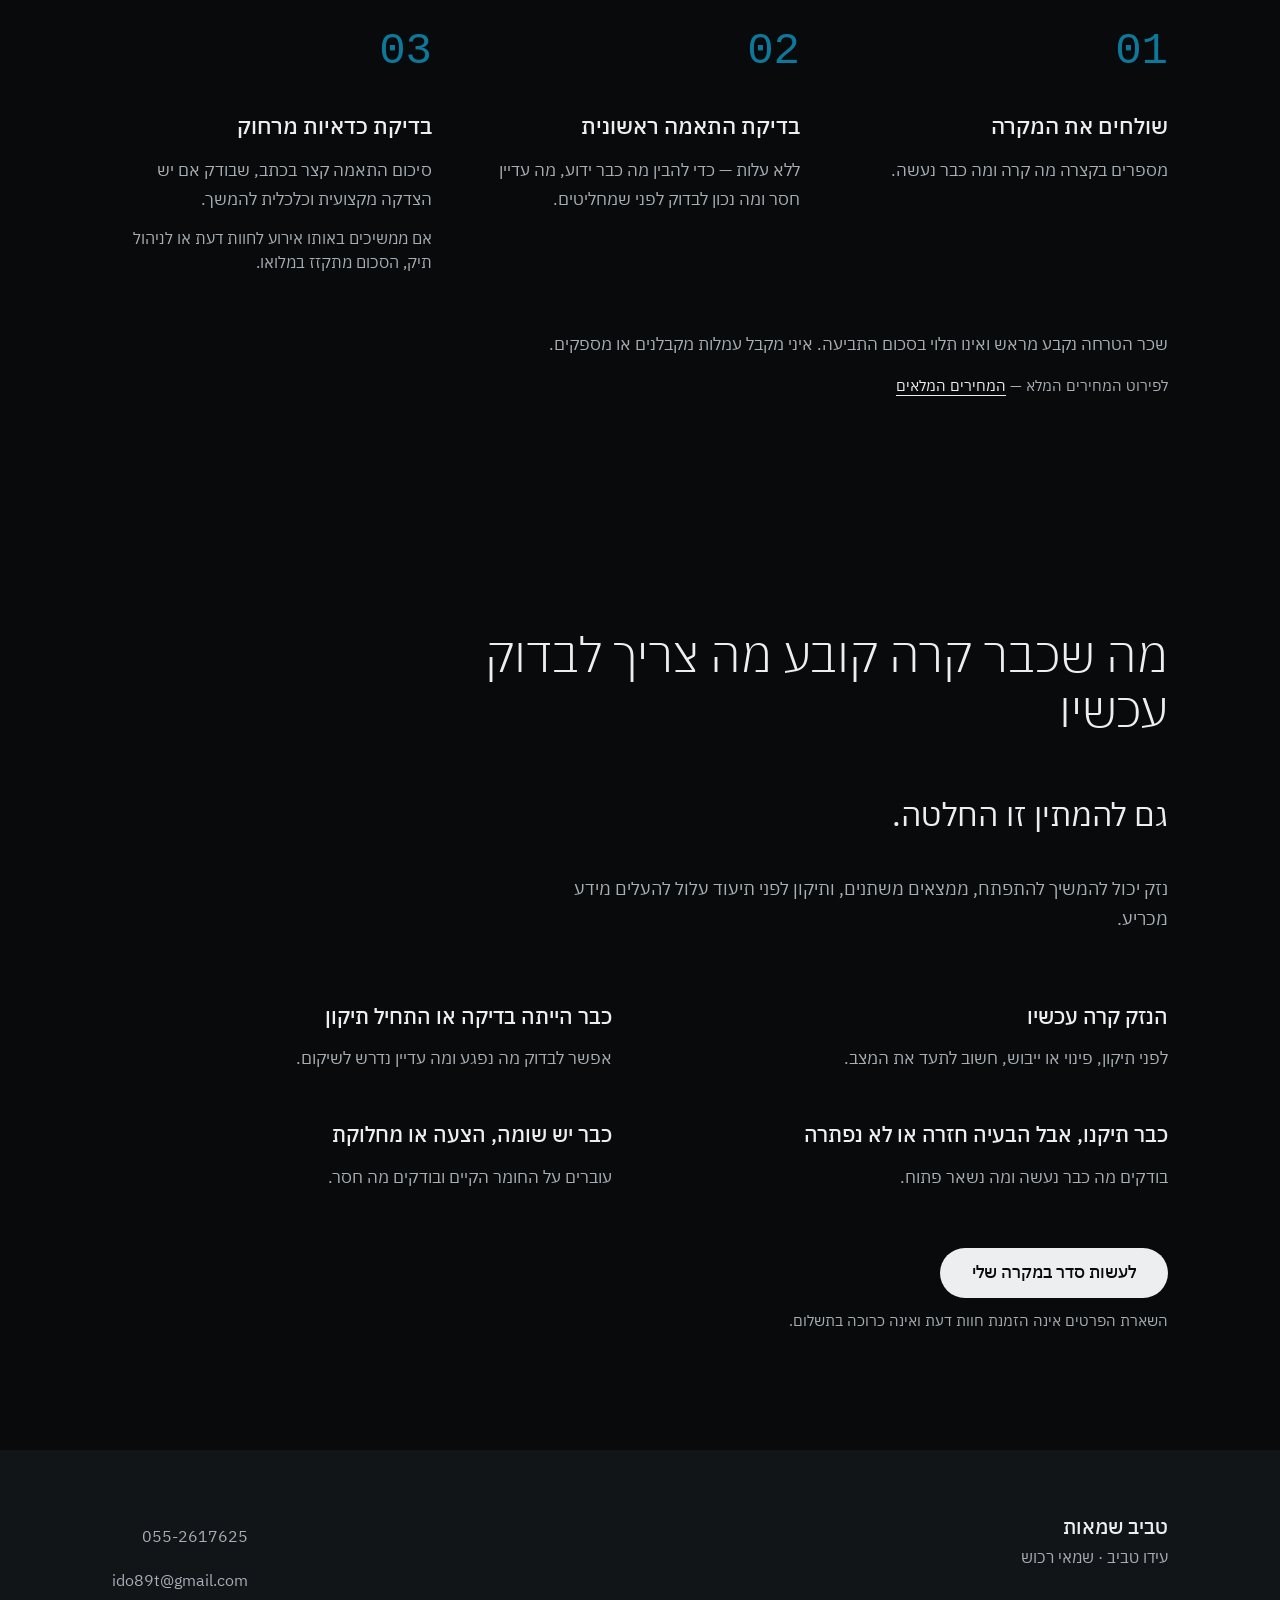
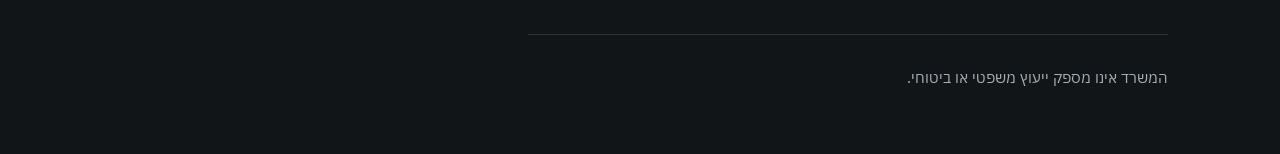
==== commit 118f989c: "Rebuilt from the private source repository — lead-first intake Carries Batch 3.14 for owner review: " ====
--- a/index.html
+++ b/index.html
@@ -60,9 +60,14 @@
       </a>
       <div class="site-header__actions">
         <button class="site-header__menu-btn" type="button" data-menu-toggle
-                aria-expanded="false" aria-controls="site-menu">
-          תפריט
+                aria-expanded="false" aria-controls="site-menu"
+                aria-label="פתיחת תפריט">
+          <img class="site-header__menu-symbol" src="assets/brand/tabib-logo-192.png"
+               alt="" width="192" height="148">
+          <span class="site-header__menu-label">תפריט</span>
         </button>
+        <a class="site-header__wa" data-wa-link href="https://wa.me/972552617625" rel="noopener"
+           aria-label="פנייה בוואטסאפ לטביב שמאות"><svg class="wa-icon" viewBox="0 0 24 24" aria-hidden="true" focusable="false" width="18" height="18"><path fill="currentColor" d="M12.04 2C6.58 2 2.13 6.45 2.13 11.91c0 1.75.46 3.46 1.32 4.96L2 22l5.25-1.38a9.9 9.9 0 0 0 4.79 1.22h.01c5.46 0 9.91-4.45 9.91-9.91 0-2.65-1.03-5.14-2.9-7.01A9.82 9.82 0 0 0 12.04 2Zm0 18.17h-.01a8.2 8.2 0 0 1-4.19-1.15l-.3-.18-3.12.82.83-3.04-.2-.31a8.19 8.19 0 0 1-1.26-4.4c0-4.54 3.7-8.23 8.25-8.23 2.2 0 4.27.86 5.83 2.41a8.19 8.19 0 0 1 2.41 5.83c0 4.54-3.7 8.25-8.24 8.25Zm4.52-6.16c-.25-.12-1.47-.72-1.69-.81-.23-.08-.39-.12-.56.13-.16.24-.64.8-.79.97-.14.16-.29.18-.54.06-.25-.13-1.05-.39-1.99-1.23-.74-.66-1.23-1.47-1.38-1.72-.14-.25-.01-.38.11-.5.11-.11.25-.29.37-.43.13-.15.17-.25.25-.41.08-.17.04-.31-.02-.44-.06-.12-.56-1.35-.77-1.84-.2-.49-.4-.42-.56-.43h-.47c-.17 0-.43.06-.66.31-.22.25-.86.85-.86 2.07 0 1.21.89 2.39 1.01 2.55.12.17 1.75 2.67 4.23 3.74.59.26 1.05.41 1.41.52.59.19 1.13.16 1.56.1.48-.07 1.47-.6 1.68-1.18.2-.58.2-1.08.15-1.18-.06-.11-.23-.17-.48-.29Z"/></svg><span class="site-header__wa-text">וואטסאפ</span></a>
         <a class="site-header__phone" href="tel:+972552617625" dir="ltr" aria-label="חיוג לטביב שמאות: 055-2617625">055-2617625</a>
         <a class="btn btn--compact" data-cta-location="sticky" href="/check/">צור קשר</a>
       </div>
@@ -299,6 +304,7 @@
   </footer>
 
   <script src="assets/js/attribution.js"></script>
+  <script src="assets/js/intake-config.js"></script>
   <script src="assets/js/main.js"></script>
 </body>
 </html>
--- a/assets/css/nav.css
+++ b/assets/css/nav.css
@@ -144,6 +144,13 @@
 .site-header__menu-btn:hover {
   border-color: var(--hairline-dark);
 }
+
+.site-header__menu-symbol {
+  display: none;
+}
+.site-header__menu-label {
+  display: inline;
+}
 .site-header__menu-btn[aria-expanded="true"] {
   background: var(--bg-graphite);
   border-color: var(--hairline-dark);
@@ -213,7 +220,7 @@
     display: grid;
     grid-template-columns: max-content minmax(0, 1fr);
     grid-template-areas:
-      "brand menu"
+      "menu  brand"
       "phone cta";
     align-items: center;
     height: auto;
@@ -230,34 +237,31 @@
   .brand {
     grid-area: brand;
     display: grid;
-    grid-template-columns: max-content minmax(0, max-content);
+    grid-template-columns: minmax(0, max-content);
     grid-template-rows: 23px 23px;
-    column-gap: 8px;
+    column-gap: 0;
     row-gap: 0;
     align-items: center;
+    justify-self: start;
     min-width: 0;
   }
   .brand__divider {
     display: none;
   }
   .brand__symbol {
-    grid-column: 1;
-    grid-row: 1 / 3;
-    align-self: center;
-    inline-size: 59px;
-    block-size: auto;
+    display: none;
   }
   .brand__text {
     display: contents;
   }
   .brand__primary {
-    grid-column: 2;
+    grid-column: 1;
     grid-row: 1;
     font-size: 18px;
     align-self: end;
   }
   .brand__secondary {
-    grid-column: 2;
+    grid-column: 1;
     grid-row: 2;
     display: block;
     max-height: none;
@@ -273,12 +277,33 @@
 
   .site-header__menu-btn {
     grid-area: menu;
-    justify-self: end;
-    padding-inline: 12px;
+    justify-self: start;
+    padding: 0;
+    border: 0;
+    min-inline-size: 44px;
+    min-block-size: 44px;
+    background: none;
+  }
+  .site-header__menu-btn:hover,
+  .site-header__menu-btn[aria-expanded="true"] {
+    background: none;
+    border: 0;
+  }
+  .site-header__menu-symbol {
+    display: block;
+    inline-size: 59px;
+    block-size: auto;
+    object-fit: contain;
+    mix-blend-mode: lighten;
+    flex: none;
+  }
+  .site-header__menu-label {
+    display: none;
   }
 
   .site-header__phone {
-    grid-area: phone;
+    grid-row: 2;
+    grid-column: 1 / -1;
     justify-self: start;
     display: inline-flex;
     align-items: center;
@@ -286,7 +311,8 @@
   }
 
   .site-header__actions .btn--compact {
-    grid-area: cta;
+    grid-row: 2;
+    grid-column: 1 / -1;
     justify-self: end;
     padding-inline: 14px;
     padding-block: 6px;
@@ -304,3 +330,47 @@
     max-block-size: calc(100svh - var(--header-height-compact));
   }
 }
+
+.site-header__wa {
+  display: inline-flex;
+  align-items: center;
+  justify-content: center;
+  gap: 7px;
+  min-block-size: 44px;
+  min-inline-size: 44px;
+  padding-inline: 12px;
+  border: 1px solid var(--hairline-dark);
+  border-radius: 2px;
+  font-family: var(--font-sans);
+  font-size: 15px;
+  font-weight: 500;
+  line-height: 1;
+  color: var(--text-primary);
+  text-decoration: none;
+  white-space: nowrap;
+}
+.site-header__wa:hover {
+  border-color: var(--accent);
+}
+.site-header__wa .wa-icon {
+  flex: none;
+  color: var(--accent-bright, #1F8EB1);
+}
+
+.site-header__wa-text {
+  display: none;
+}
+@media (min-width: 900px) {
+  .site-header__wa-text {
+    display: inline;
+  }
+}
+
+@media (max-width: 767px) {
+  .site-header__wa {
+    grid-row: 2;
+    grid-column: 1 / -1;
+    justify-self: center;
+    padding-inline: 10px;
+  }
+}
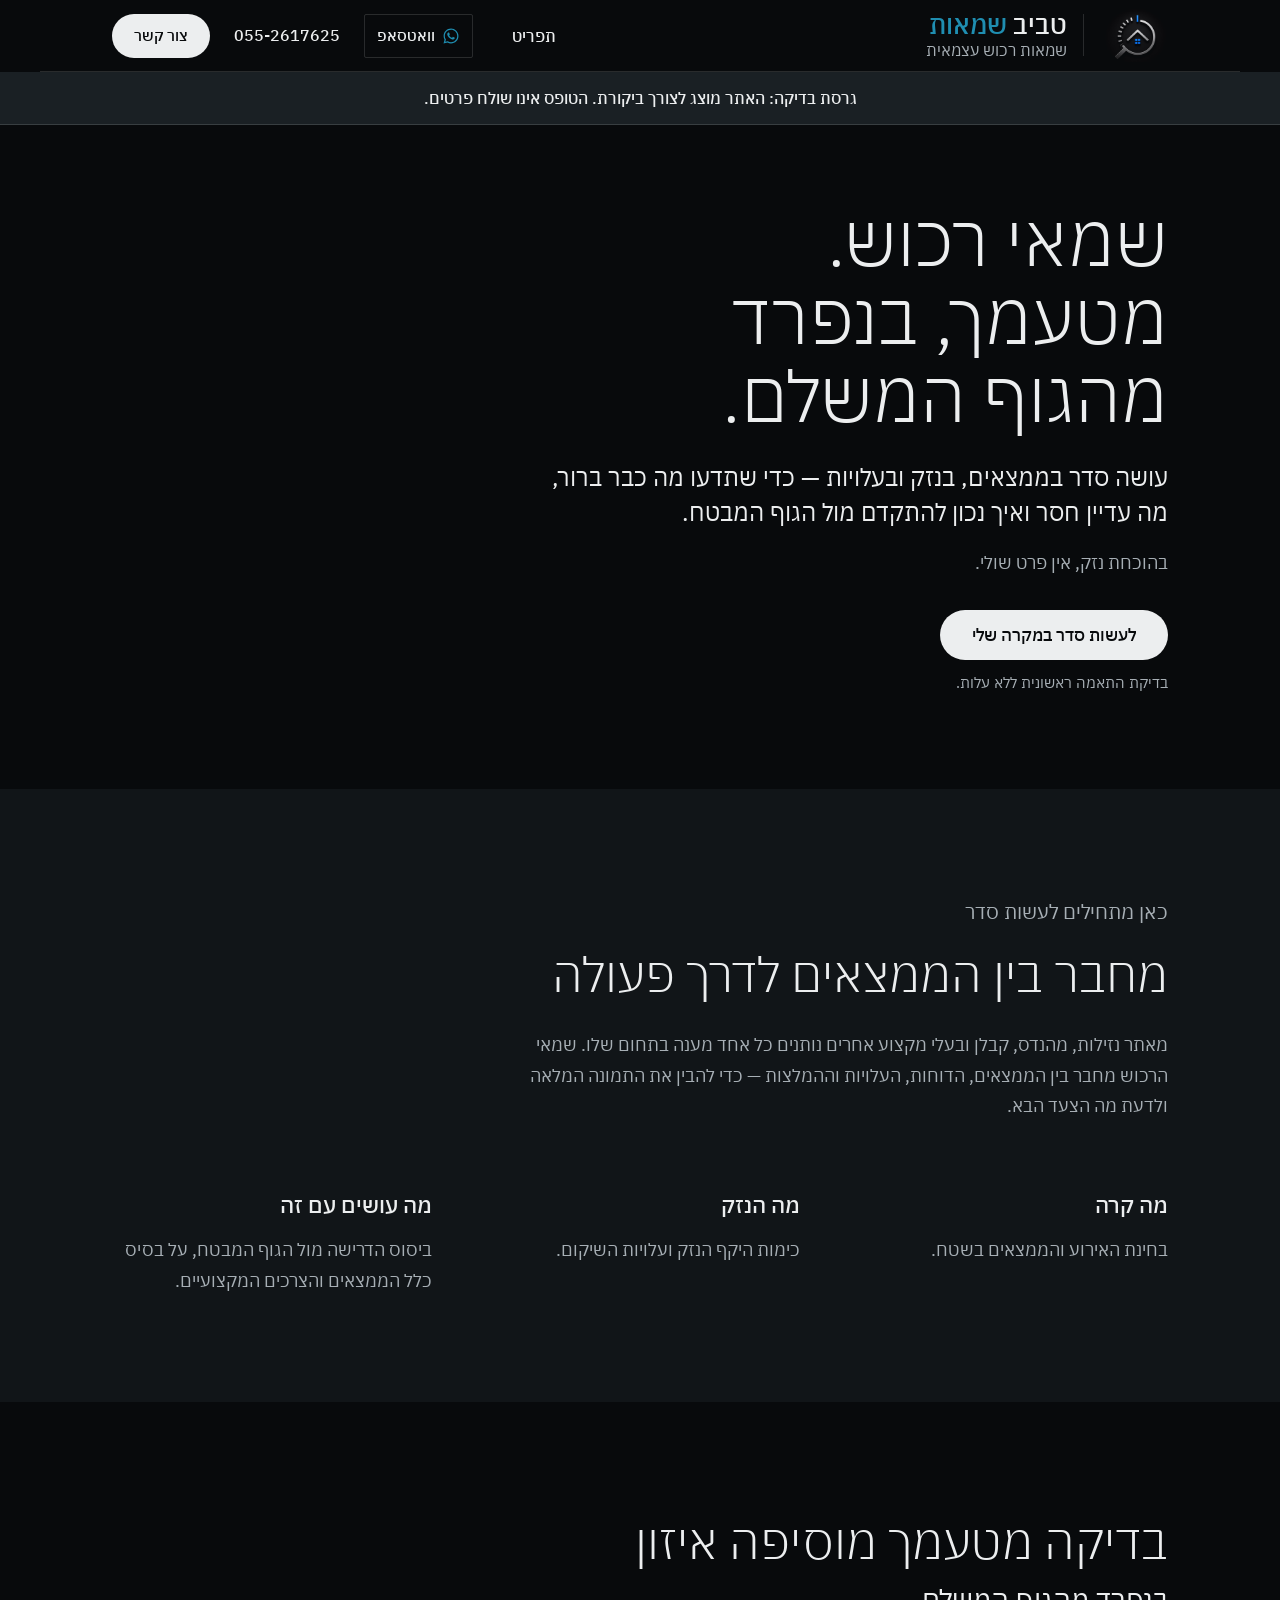
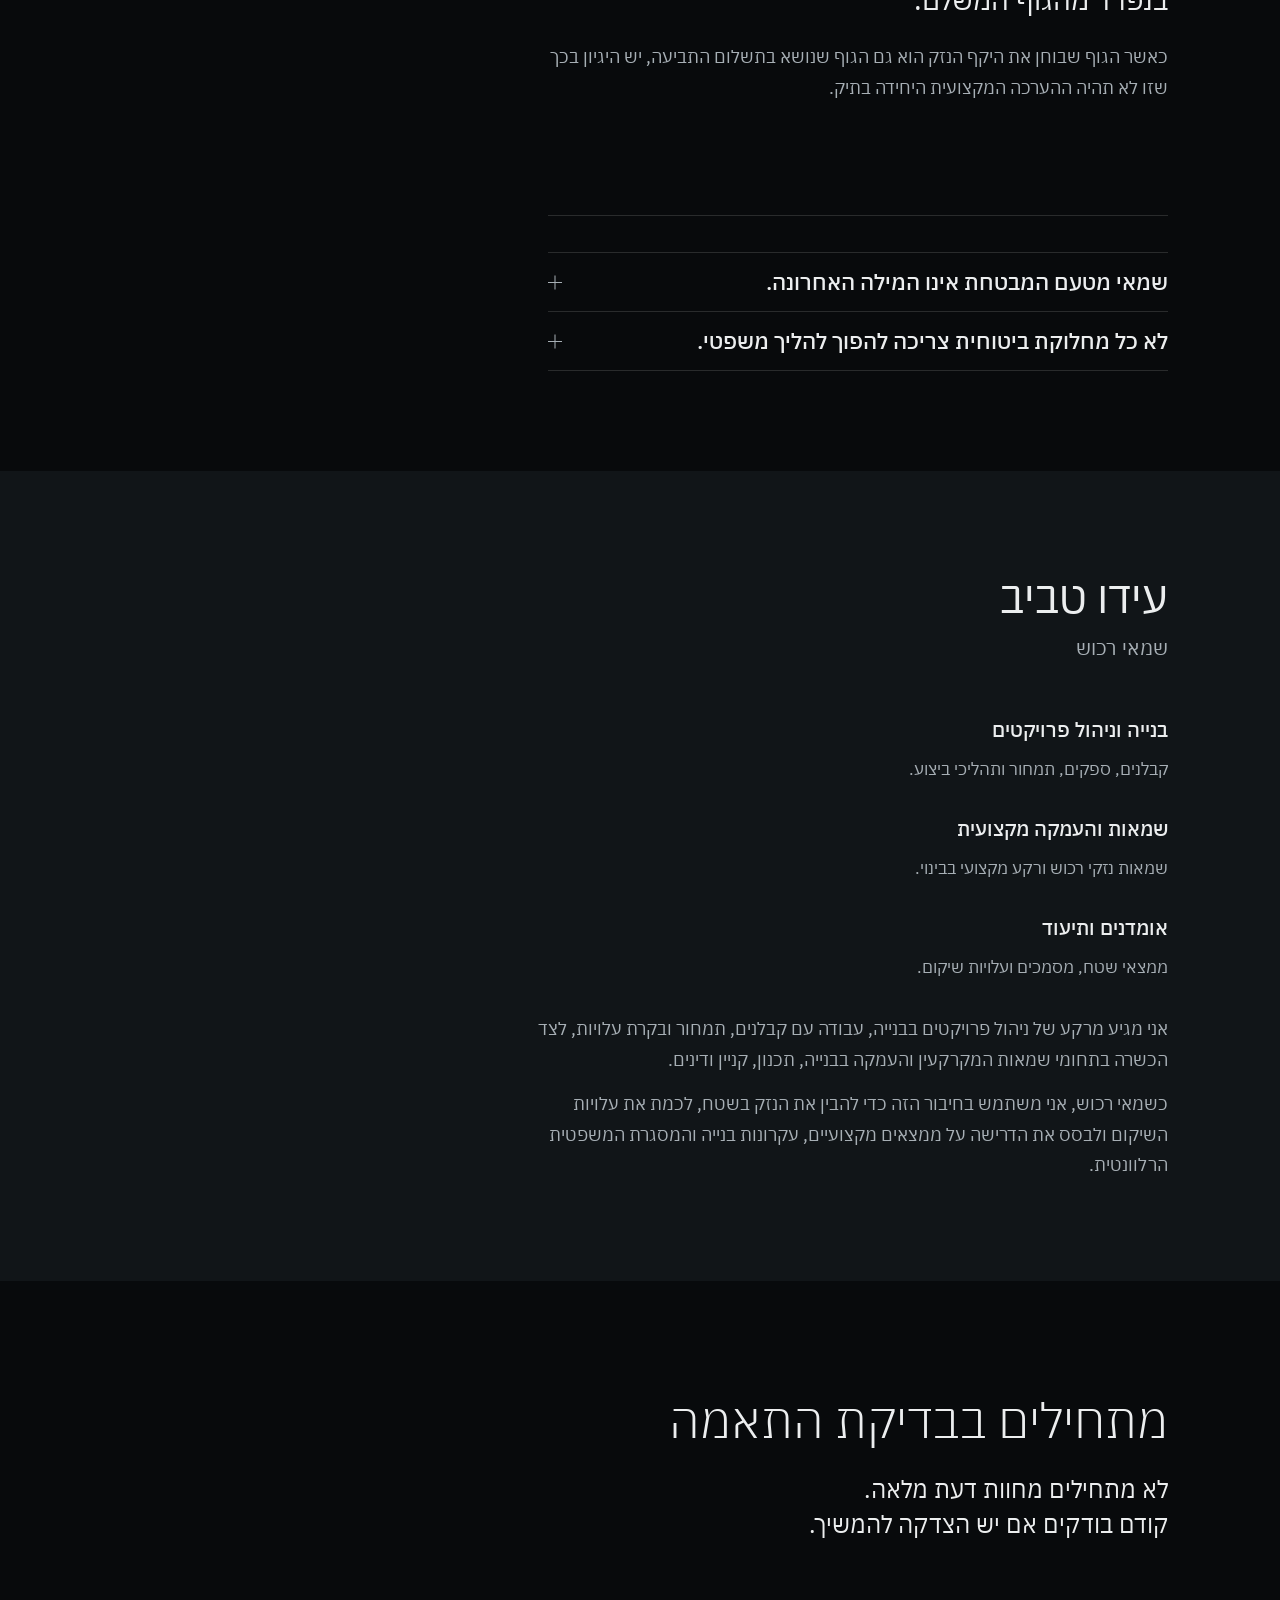
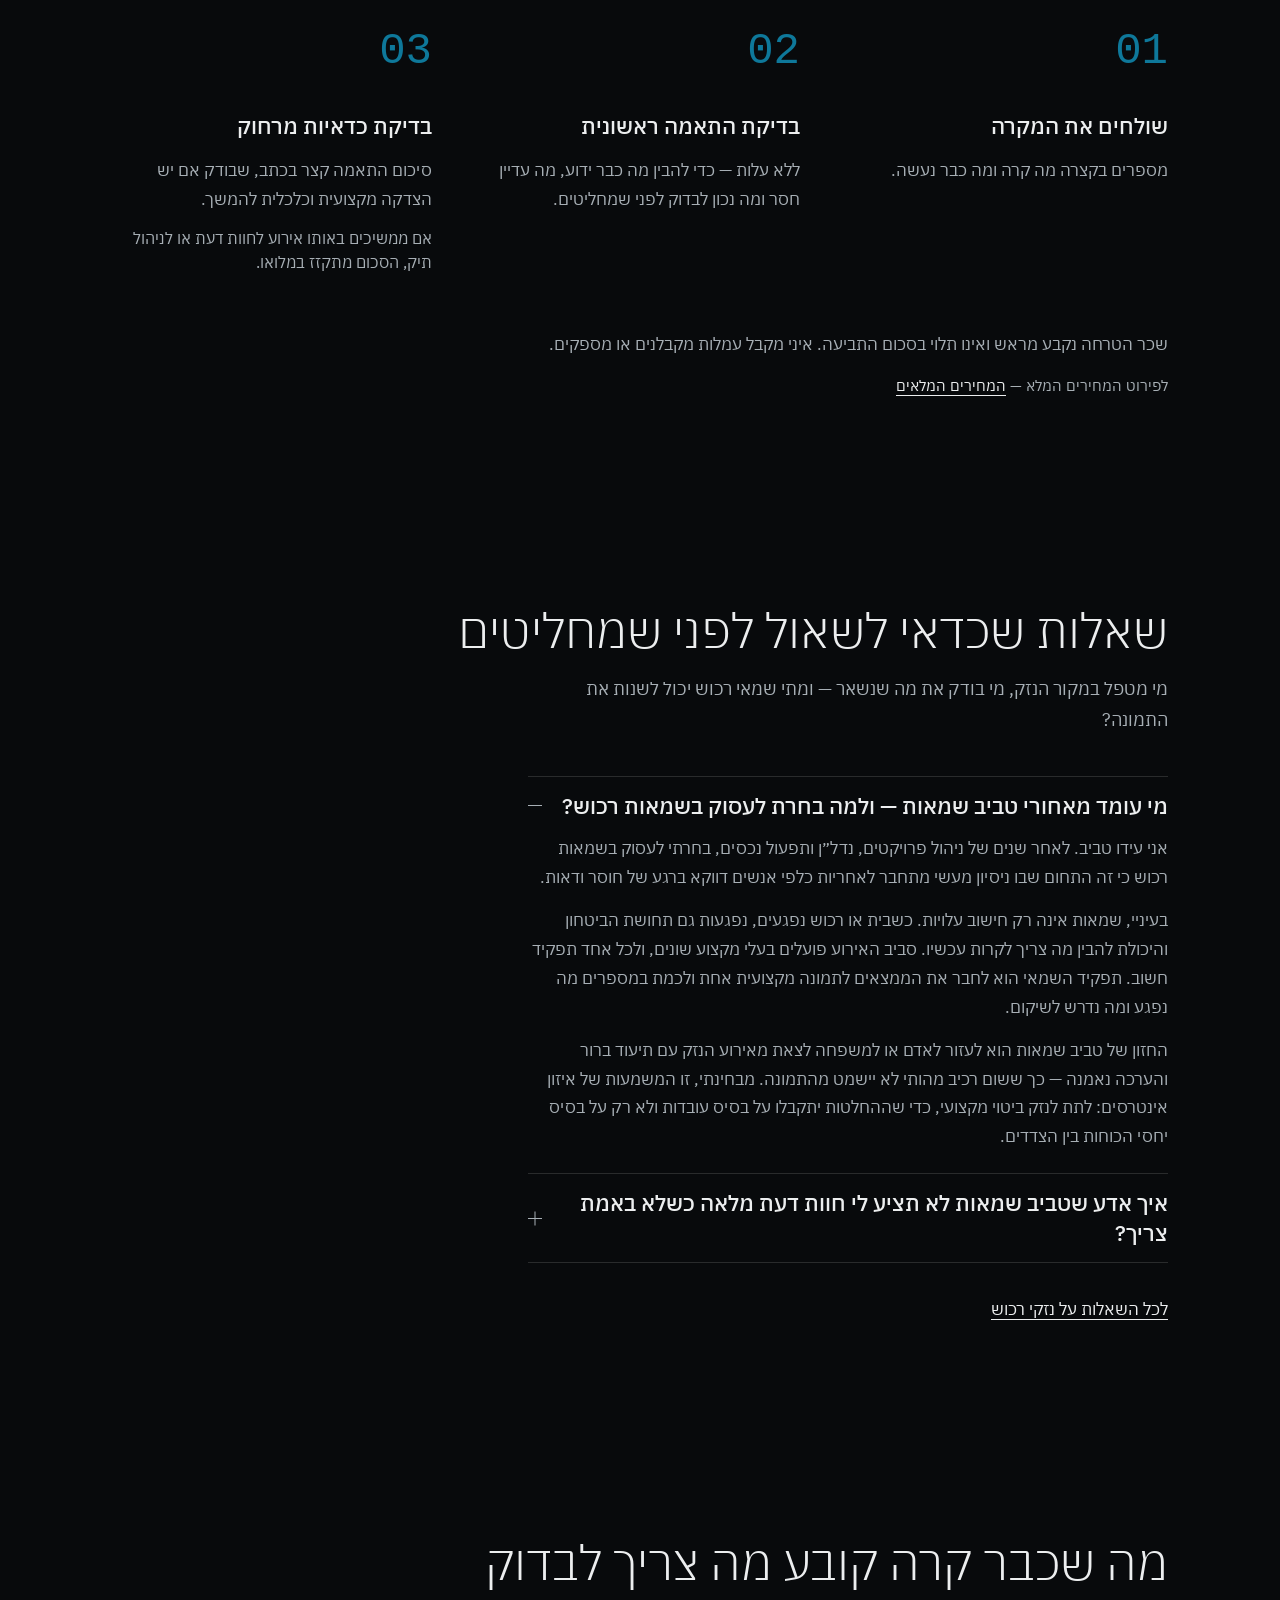
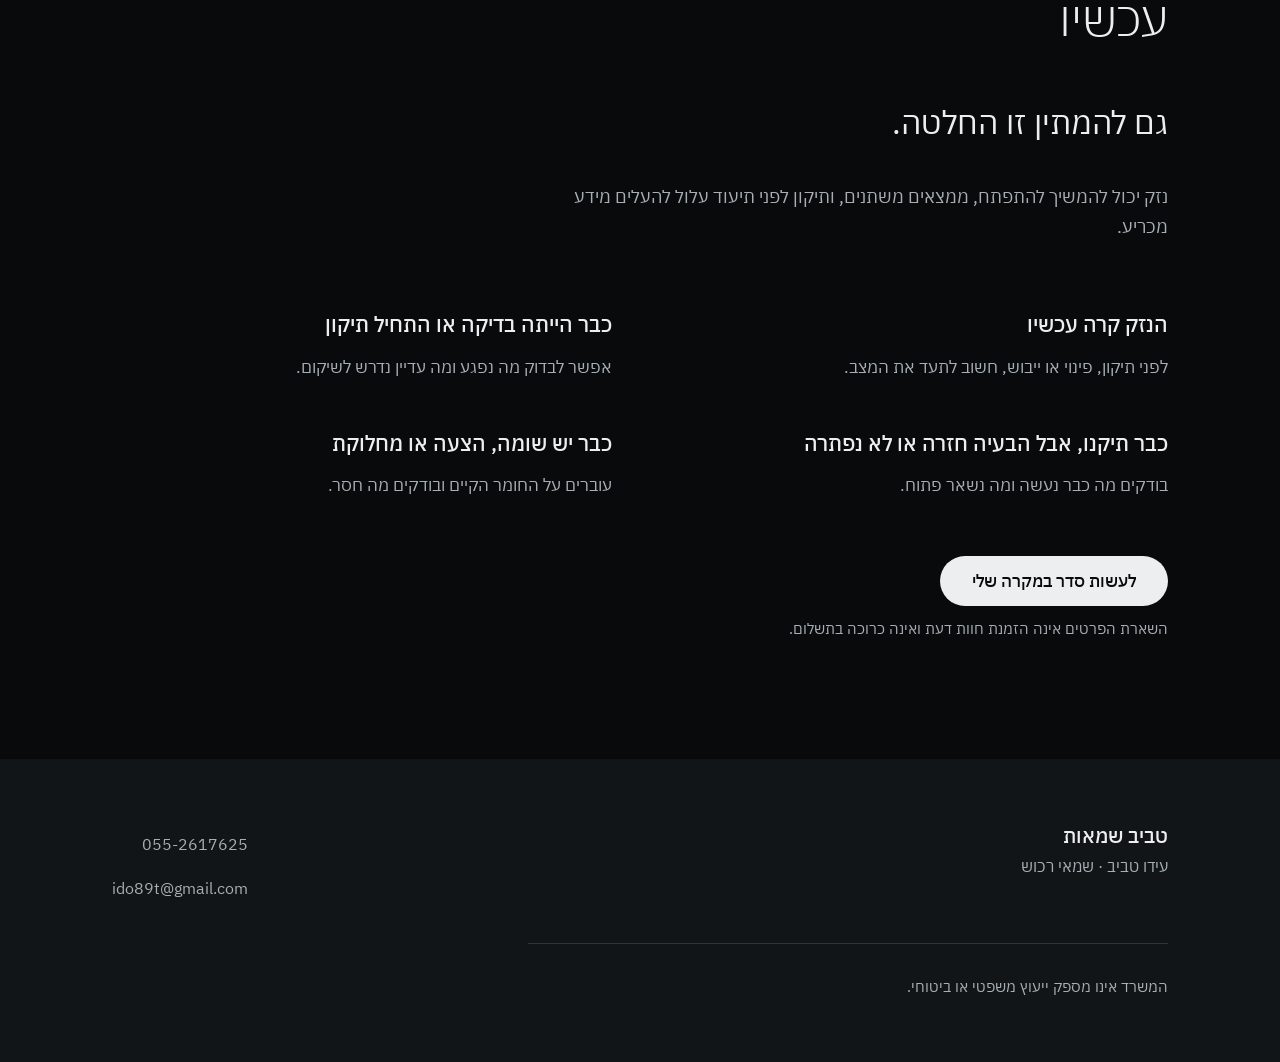
==== commit 7ae9645c: "Rebuilt from the private source repository — one canonical FAQ system Carries the Batch 3.14 FAQ add" ====
--- a/index.html
+++ b/index.html
@@ -241,6 +241,40 @@
       </div>
     </section>
 
+    <section id="home-faq" class="section dmg-faq" aria-labelledby="home-faq-title">
+      <div class="wrap">
+        <h2 id="home-faq-title" class="dmg-faq__title" data-reveal>שאלות שכדאי לשאול לפני שמחליטים</h2>
+        <p class="dmg-faq__intro" data-reveal>מי מטפל במקור הנזק, מי בודק את מה שנשאר — ומתי שמאי רכוש יכול לשנות את התמונה?</p>
+
+        <div class="dmg-faq__list" data-reveal>
+          <details class="accordion" data-faq-item data-faq-id="founder_purpose_and_balance" open>
+            <summary class="accordion__summary">
+              <span class="accordion__label">מי עומד מאחורי טביב שמאות — ולמה בחרת לעסוק בשמאות רכוש?</span>
+              <span class="accordion__marker" aria-hidden="true"></span>
+            </summary>
+            <div class="accordion__panel">
+              <p class="dmg-faq__a">אני עידו טביב. לאחר שנים של ניהול פרויקטים, נדל״ן ותפעול נכסים, בחרתי לעסוק בשמאות רכוש כי זה התחום שבו ניסיון מעשי מתחבר לאחריות כלפי אנשים דווקא ברגע של חוסר ודאות.</p>
+              <p class="dmg-faq__a">בעיניי, שמאות אינה רק חישוב עלויות. כשבית או רכוש נפגעים, נפגעות גם תחושת הביטחון והיכולת להבין מה צריך לקרות עכשיו. סביב האירוע פועלים בעלי מקצוע שונים, ולכל אחד תפקיד חשוב. תפקיד השמאי הוא לחבר את הממצאים לתמונה מקצועית אחת ולכמת במספרים מה נפגע ומה נדרש לשיקום.</p>
+              <p class="dmg-faq__a">החזון של טביב שמאות הוא לעזור לאדם או למשפחה לצאת מאירוע הנזק עם תיעוד ברור והערכה נאמנה — כך ששום רכיב מהותי לא יישמט מהתמונה. מבחינתי, זו המשמעות של איזון אינטרסים: לתת לנזק ביטוי מקצועי, כדי שההחלטות יתקבלו על בסיס עובדות ולא רק על בסיס יחסי הכוחות בין הצדדים.</p>
+            </div>
+          </details>
+
+          <details class="accordion" data-faq-item data-faq-id="suitability_before_full_report">
+            <summary class="accordion__summary">
+              <span class="accordion__label">איך אדע שטביב שמאות לא תציע לי חוות דעת מלאה כשלא באמת צריך?</span>
+              <span class="accordion__marker" aria-hidden="true"></span>
+            </summary>
+            <div class="accordion__panel">
+              <p class="dmg-faq__a">בטביב שמאות מתחילים בבדיקת התאמה ראשונית ללא עלות. המטרה היא להבין אם קיים צורך מקצועי שמצדיק המשך — ולא למכור חוות דעת באופן אוטומטי.</p>
+              <p class="dmg-faq__a">לא כל מקרה דורש דו״ח מלא. אם אין הצדקה להתקדם, הדבר ייאמר בצורה ברורה. אם מומלץ להמשיך, תקבלו מראש הסבר על מטרת הבדיקה, היקף העבודה, התוצר והעלות. שכר הטרחה נקבע מראש ואינו נגזר כאחוז מהפיצוי.</p>
+            </div>
+          </details>
+        </div>
+
+        <p class="dmg-faq__more" data-reveal><a href="/damage/#dmg-faq">לכל השאלות על נזקי רכוש</a></p>
+      </div>
+    </section>
+
     <section id="s6-urgency" class="section s6-urgency" aria-labelledby="urgency-title">
       <div class="wrap s6-urgency__top">
         <div class="s6-urgency__intro">
--- a/assets/css/components.css
+++ b/assets/css/components.css
@@ -22,6 +22,15 @@
   opacity: 0.85;
 }
 
+.btn--quiet {
+  background: none;
+  border: 1px solid var(--hairline-dark);
+  color: var(--text-primary);
+}
+.btn--quiet:hover {
+  border-color: var(--accent);
+}
+
 .btn--compact {
   height: 44px;
   padding-inline: 22px;
@@ -137,6 +146,98 @@
   }
 }
 
+.dmg-faq {
+  background: var(--bg-base);
+  color: var(--text-primary);
+  padding-block: 94px;
+}
+@media (max-width: 767px) {
+  .dmg-faq { padding-block: 62px; }
+  .dmg-faq__list { margin-block-start: 28px; }
+}
+
+.dmg-faq__title {
+  font-family: var(--font-sans);
+  font-weight: 300;
+  font-size: var(--size-section-h);
+  line-height: var(--lh-section-h);
+  max-width: var(--measure-head);
+}
+
+.dmg-faq__list {
+  margin: 0;
+  margin-block-start: 40px;
+  max-width: var(--measure-body);
+}
+
+.dmg-faq__a {
+  margin-inline: 0;
+  font-size: 17px;
+  line-height: var(--lh-body);
+  color: var(--text-secondary);
+}
+
+.dmg-faq__intro {
+  margin-block-start: 16px;
+  max-width: var(--measure-body);
+  font-size: 18px;
+  line-height: var(--lh-body);
+  color: var(--text-secondary);
+}
+
+.accordion__panel .dmg-faq__a + .dmg-faq__a {
+  margin-block-start: 14px;
+}
+
+.dmg-faq__close {
+  margin-block-start: 56px;
+  max-width: var(--measure-body);
+}
+.dmg-faq__close-title {
+  margin: 0;
+  font-family: var(--font-sans);
+  font-weight: 400;
+  font-size: 22px;
+  line-height: 1.35;
+  color: var(--text-primary);
+}
+.dmg-faq__close-body {
+  margin-block-start: 12px;
+  font-size: 17px;
+  line-height: var(--lh-body);
+  color: var(--text-secondary);
+}
+.dmg-faq__close-actions {
+  margin-block-start: 24px;
+  display: flex;
+  flex-wrap: wrap;
+  gap: 12px;
+}
+.dmg-faq__more {
+  margin-block-start: 32px;
+  font-size: 17px;
+  line-height: var(--lh-body);
+  color: var(--text-secondary);
+}
+.dmg-faq__more a {
+  color: var(--text-primary);
+  text-decoration: underline;
+  text-underline-offset: 4px;
+}
+.dmg-faq__more a:hover {
+  text-decoration-thickness: 2px;
+}
+
+@media (max-width: 767px) {
+  .dmg-faq__close-actions {
+    flex-direction: column;
+    align-items: stretch;
+  }
+  .dmg-faq__close-actions .btn {
+    text-align: center;
+  }
+}
+
 .beta-notice--page {
   margin: 0;
   padding: 14px var(--gutter);
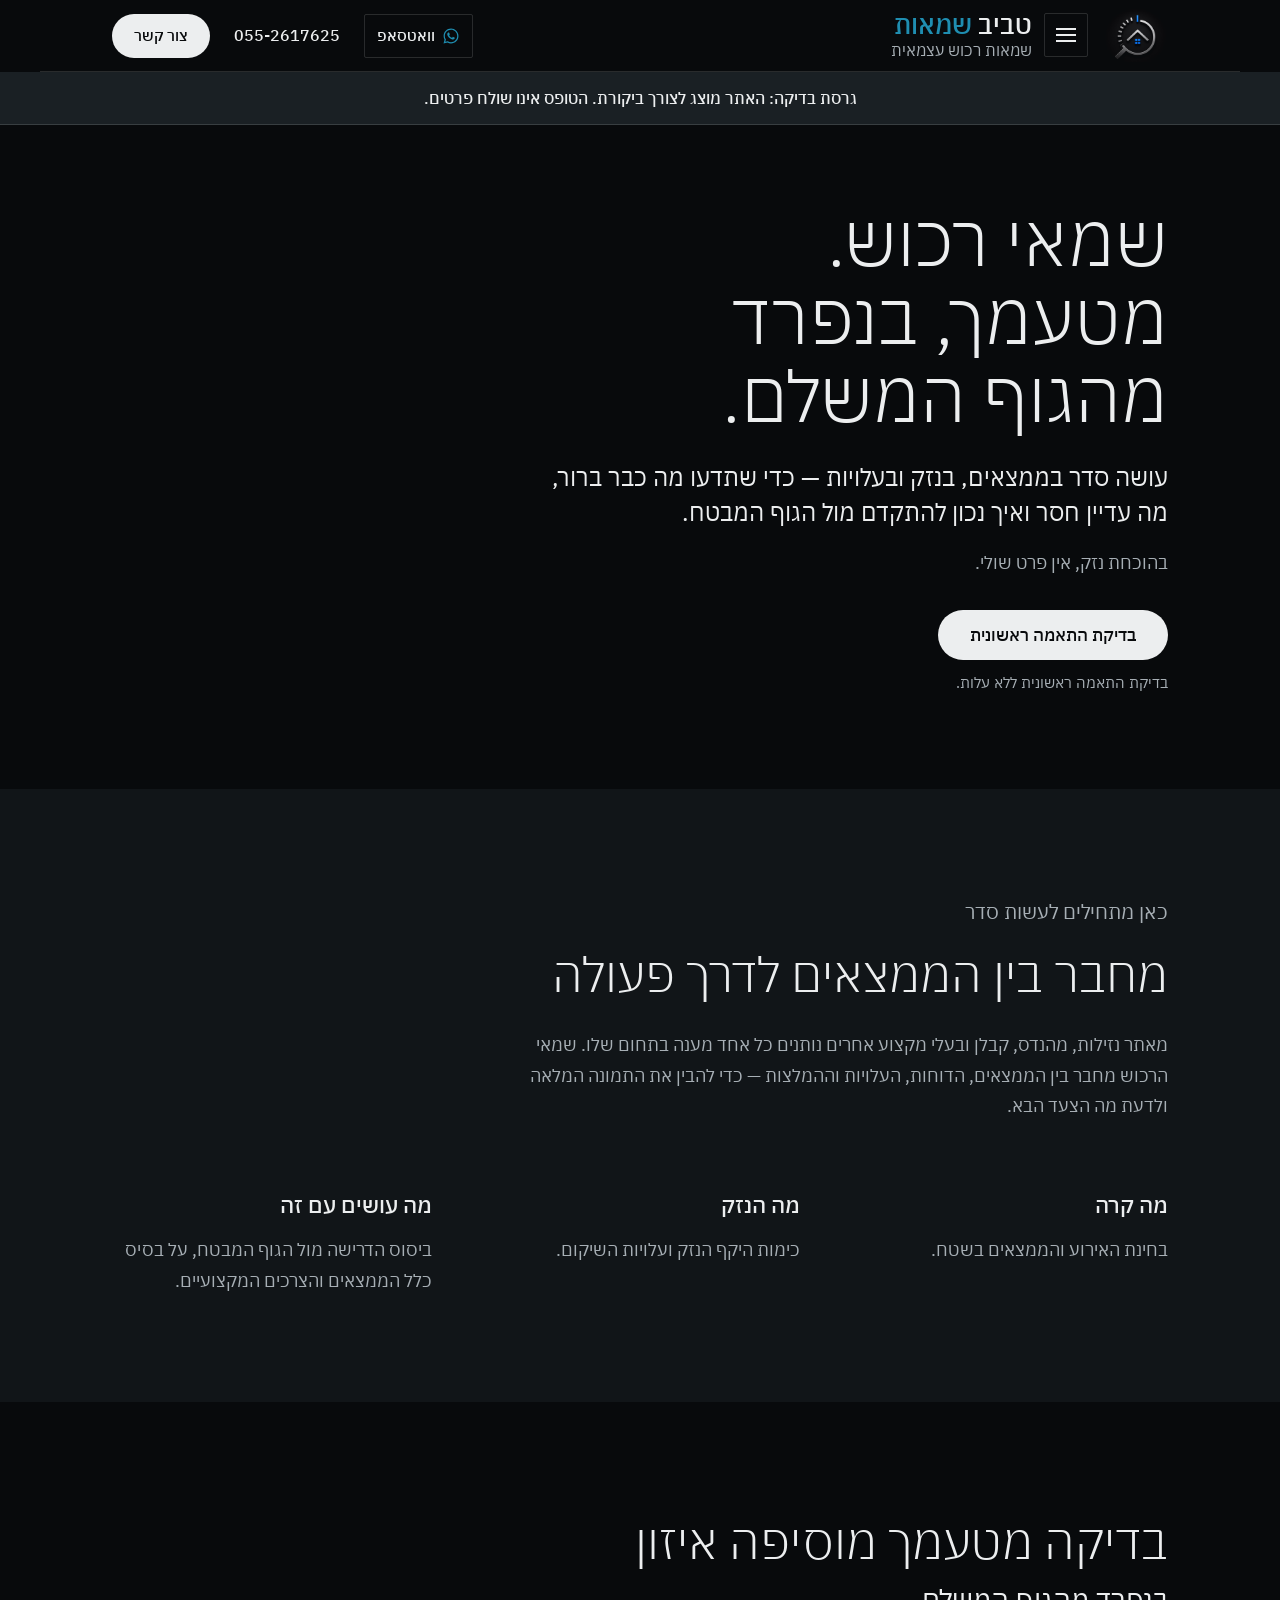
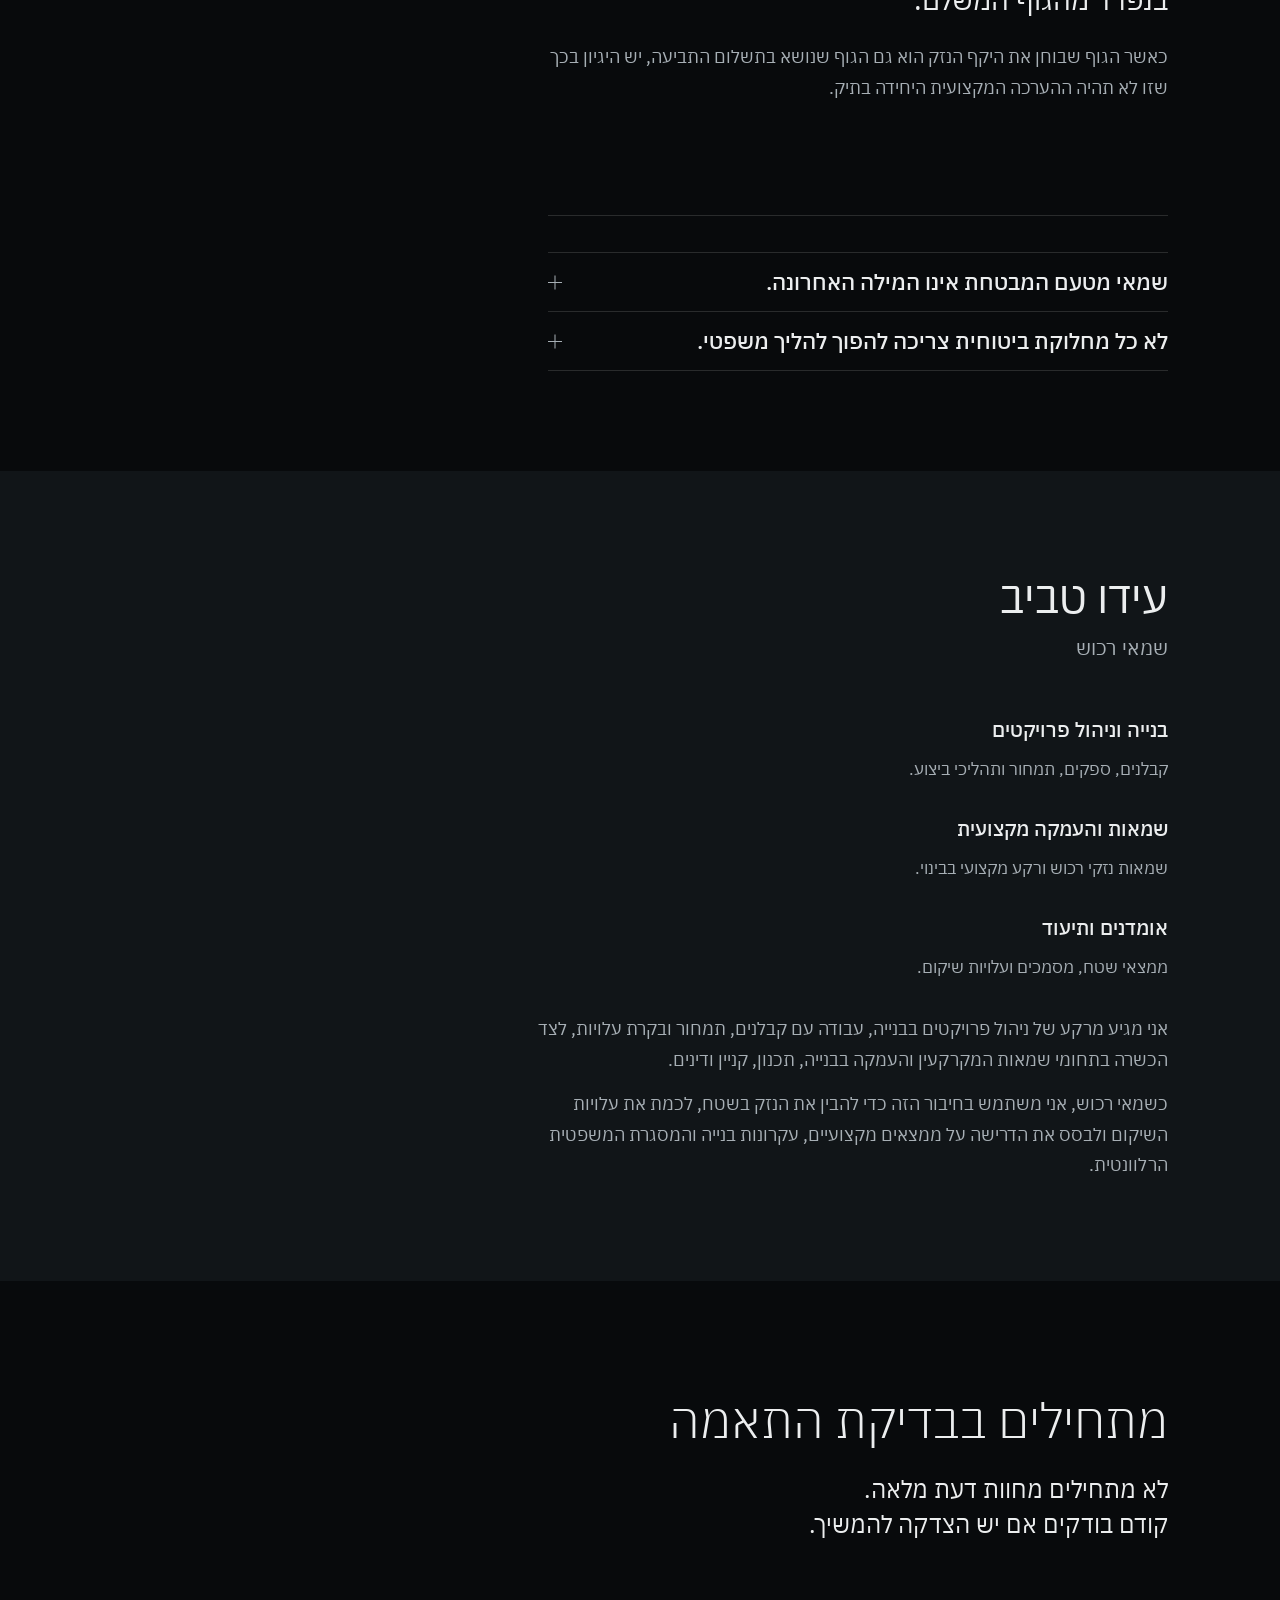
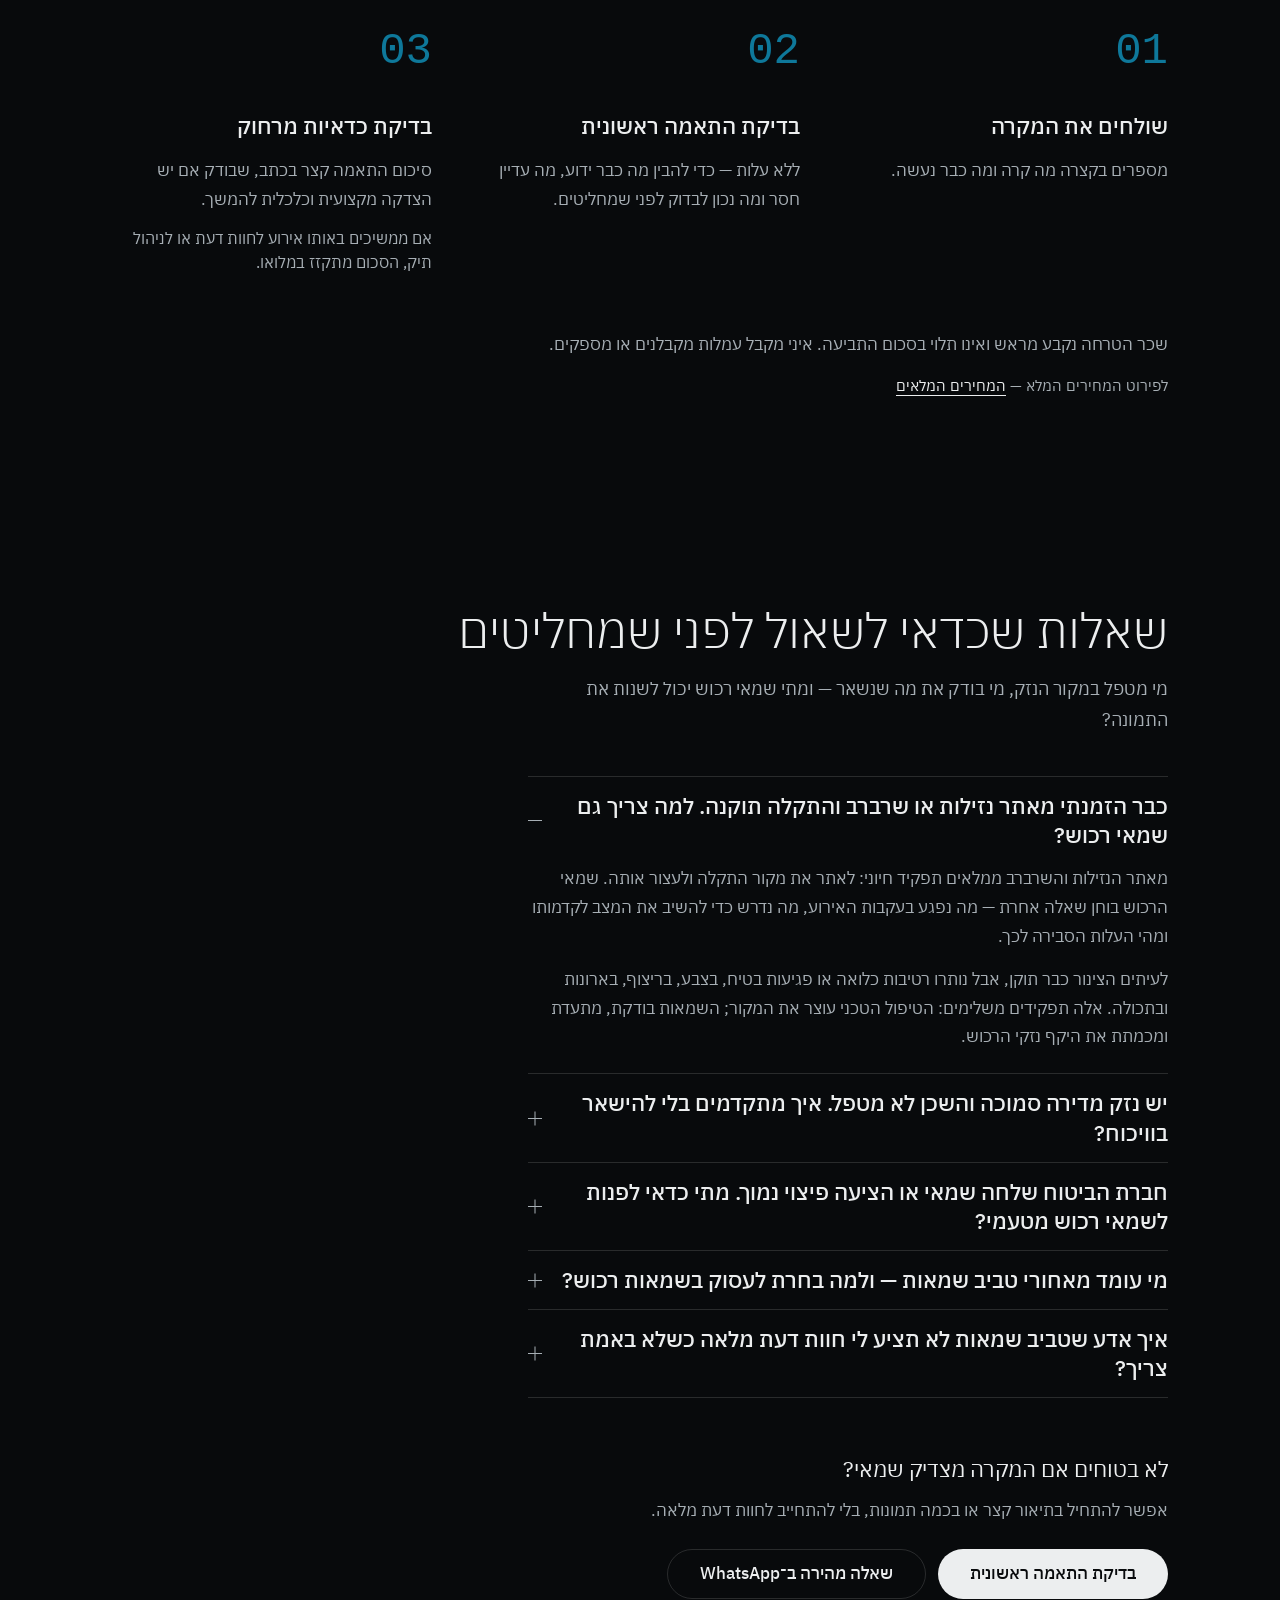
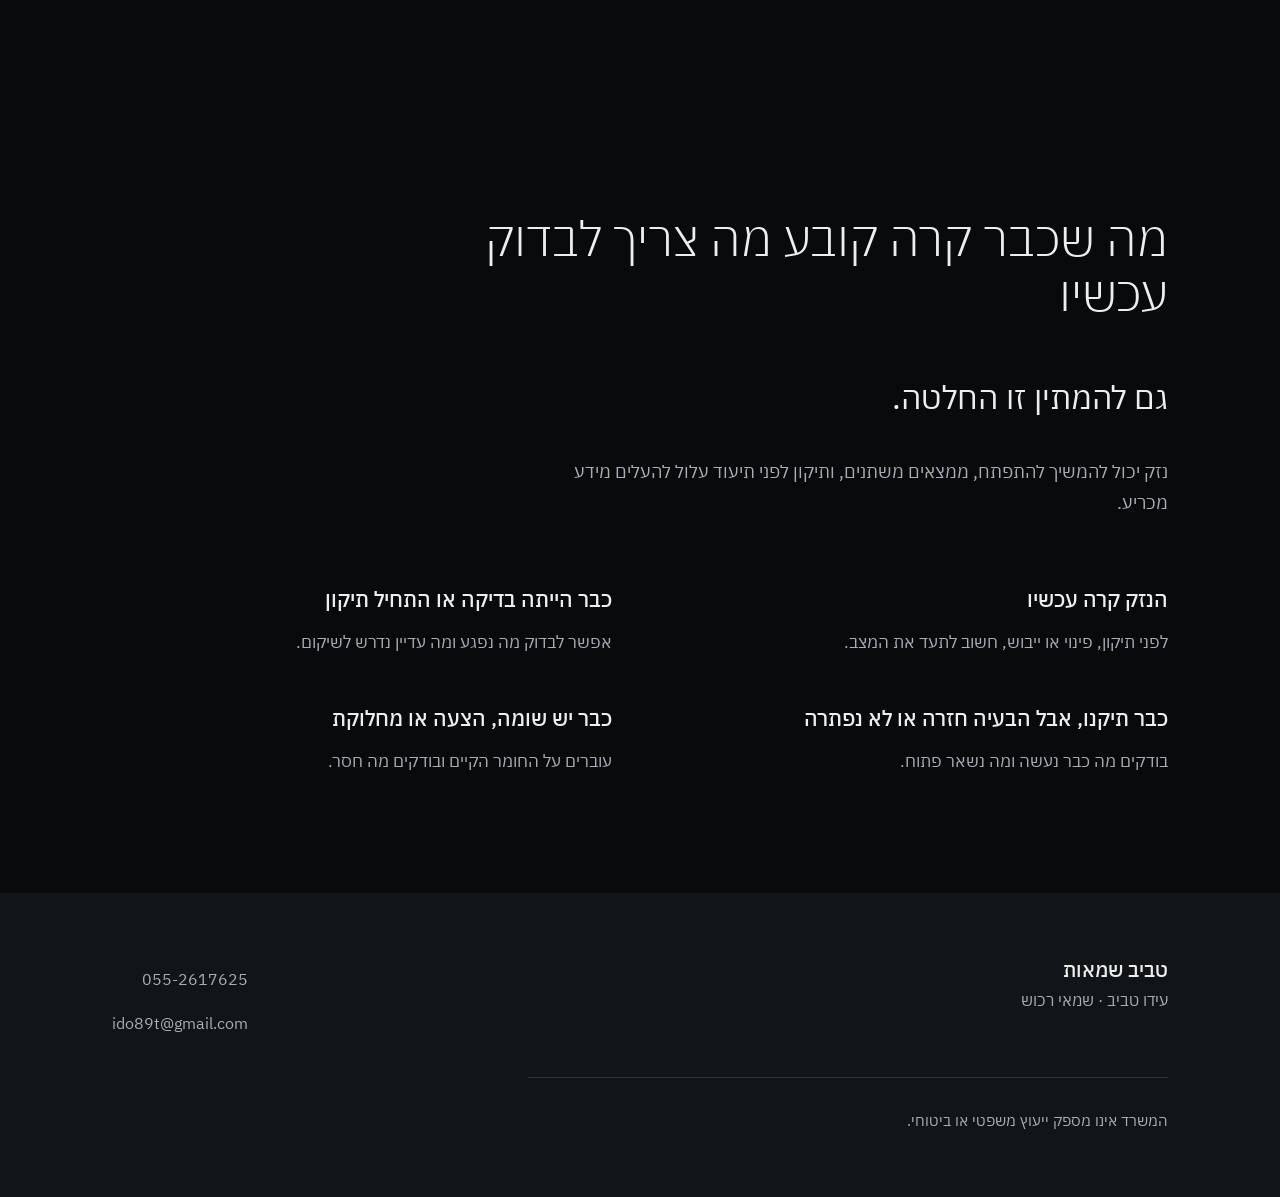
==== commit ea039d59: "Rebuilt from the private source repository — UX consolidation Carries Batch 3.14D for owner review. " ====
--- a/index.html
+++ b/index.html
@@ -50,22 +50,26 @@
 
   <header class="site-header" data-header>
     <div class="site-header__inner wrap">
-      <a class="brand" href="/">
-        <img class="brand__symbol" src="assets/brand/tabib-logo-192.png" alt="" width="192" height="148">
-        <span class="brand__divider" aria-hidden="true"></span>
-        <span class="brand__text">
-          <span class="brand__primary">טביב <span class="brand__accent-word">שמאות</span></span>
-          <span class="brand__secondary">שמאות רכוש עצמאית</span>
-        </span>
-      </a>
-      <div class="site-header__actions">
-        <button class="site-header__menu-btn" type="button" data-menu-toggle
+      <div class="site-header__lockup">
+        <a class="brand brand--mark" href="/" aria-label="טביב שמאות — לדף הבית">
+          <img class="brand__symbol" src="assets/brand/tabib-logo-192.png" alt="" width="192" height="148">
+        </a>
+
+        <button class="site-header__burger" type="button" data-menu-toggle
                 aria-expanded="false" aria-controls="site-menu"
                 aria-label="פתיחת תפריט">
-          <img class="site-header__menu-symbol" src="assets/brand/tabib-logo-192.png"
-               alt="" width="192" height="148">
-          <span class="site-header__menu-label">תפריט</span>
+          <span class="site-header__burger-bars" aria-hidden="true"></span>
         </button>
+
+        <a class="brand brand--text" href="/">
+          <span class="brand__text">
+            <span class="brand__primary">טביב <span class="brand__accent-word">שמאות</span></span>
+            <span class="brand__secondary">שמאות רכוש עצמאית</span>
+          </span>
+        </a>
+      </div>
+
+      <div class="site-header__actions">
         <a class="site-header__wa" data-wa-link href="https://wa.me/972552617625" rel="noopener"
            aria-label="פנייה בוואטסאפ לטביב שמאות"><svg class="wa-icon" viewBox="0 0 24 24" aria-hidden="true" focusable="false" width="18" height="18"><path fill="currentColor" d="M12.04 2C6.58 2 2.13 6.45 2.13 11.91c0 1.75.46 3.46 1.32 4.96L2 22l5.25-1.38a9.9 9.9 0 0 0 4.79 1.22h.01c5.46 0 9.91-4.45 9.91-9.91 0-2.65-1.03-5.14-2.9-7.01A9.82 9.82 0 0 0 12.04 2Zm0 18.17h-.01a8.2 8.2 0 0 1-4.19-1.15l-.3-.18-3.12.82.83-3.04-.2-.31a8.19 8.19 0 0 1-1.26-4.4c0-4.54 3.7-8.23 8.25-8.23 2.2 0 4.27.86 5.83 2.41a8.19 8.19 0 0 1 2.41 5.83c0 4.54-3.7 8.25-8.24 8.25Zm4.52-6.16c-.25-.12-1.47-.72-1.69-.81-.23-.08-.39-.12-.56.13-.16.24-.64.8-.79.97-.14.16-.29.18-.54.06-.25-.13-1.05-.39-1.99-1.23-.74-.66-1.23-1.47-1.38-1.72-.14-.25-.01-.38.11-.5.11-.11.25-.29.37-.43.13-.15.17-.25.25-.41.08-.17.04-.31-.02-.44-.06-.12-.56-1.35-.77-1.84-.2-.49-.4-.42-.56-.43h-.47c-.17 0-.43.06-.66.31-.22.25-.86.85-.86 2.07 0 1.21.89 2.39 1.01 2.55.12.17 1.75 2.67 4.23 3.74.59.26 1.05.41 1.41.52.59.19 1.13.16 1.56.1.48-.07 1.47-.6 1.68-1.18.2-.58.2-1.08.15-1.18-.06-.11-.23-.17-.48-.29Z"/></svg><span class="site-header__wa-text">וואטסאפ</span></a>
         <a class="site-header__phone" href="tel:+972552617625" dir="ltr" aria-label="חיוג לטביב שמאות: 055-2617625">055-2617625</a>
@@ -103,7 +107,7 @@
             <p>בהוכחת נזק, אין פרט שולי.</p>
           </div>
 
-          <a class="btn" data-cta-location="hero" href="/check/">לעשות סדר במקרה שלי</a>
+          <a class="btn" data-cta-location="hero" href="/check/">בדיקת התאמה ראשונית</a>
 
           <p class="s1-hero__reassurance">בדיקת התאמה ראשונית ללא עלות.</p>
         </div>
@@ -247,7 +251,40 @@
         <p class="dmg-faq__intro" data-reveal>מי מטפל במקור הנזק, מי בודק את מה שנשאר — ומתי שמאי רכוש יכול לשנות את התמונה?</p>
 
         <div class="dmg-faq__list" data-reveal>
-          <details class="accordion" data-faq-item data-faq-id="founder_purpose_and_balance" open>
+          <details class="accordion" data-faq-item data-faq-id="repair_vs_appraisal" open>
+            <summary class="accordion__summary">
+              <span class="accordion__label">כבר הזמנתי מאתר נזילות או שרברב והתקלה תוקנה. למה צריך גם שמאי רכוש?</span>
+              <span class="accordion__marker" aria-hidden="true"></span>
+            </summary>
+            <div class="accordion__panel">
+              <p class="dmg-faq__a">מאתר הנזילות והשרברב ממלאים תפקיד חיוני: לאתר את מקור התקלה ולעצור אותה. שמאי הרכוש בוחן שאלה אחרת — מה נפגע בעקבות האירוע, מה נדרש כדי להשיב את המצב לקדמותו ומהי העלות הסבירה לכך.</p>
+              <p class="dmg-faq__a">לעיתים הצינור כבר תוקן, אבל נותרו רטיבות כלואה או פגיעות בטיח, בצבע, בריצוף, בארונות ובתכולה. אלה תפקידים משלימים: הטיפול הטכני עוצר את המקור; השמאות בודקת, מתעדת ומכמתת את היקף נזקי הרכוש.</p>
+            </div>
+          </details>
+
+          <details class="accordion" data-faq-item data-faq-id="neighbor_damage_documentation">
+            <summary class="accordion__summary">
+              <span class="accordion__label">יש נזק מדירה סמוכה והשכן לא מטפל. איך מתקדמים בלי להישאר בוויכוח?</span>
+              <span class="accordion__marker" aria-hidden="true"></span>
+            </summary>
+            <div class="accordion__panel">
+              <p class="dmg-faq__a">לא מתחילים מהאשמה — מתחילים מעובדות ומתיעוד. לפי הצורך, בעל מקצוע טכני מאתר את מקור הכשל; שמאי הרכוש מתעד את הנזק בדירה, מעריך את היקף השיקום ומרכז בסיס מקצועי לדרישה.</p>
+              <p class="dmg-faq__a">התקנון המצוי מאפשר לבעל דירה לדרוש תיקון כאשר אי־ביצועו עלול לפגוע בדירתו. אם המחלוקת נמשכת, חוות דעת שמאית יכולה לתמוך בפנייה מסודרת, במשא ומתן ובהליך מתאים בליווי משפטי. היא אינה מחליפה ייעוץ משפטי — היא נותנת למחלוקת בסיס מקצועי במקום ויכוח בלבד.</p>
+            </div>
+          </details>
+
+          <details class="accordion" data-faq-item data-faq-id="independent_insurance_review">
+            <summary class="accordion__summary">
+              <span class="accordion__label">חברת הביטוח שלחה שמאי או הציעה פיצוי נמוך. מתי כדאי לפנות לשמאי רכוש מטעמי?</span>
+              <span class="accordion__marker" aria-hidden="true"></span>
+            </summary>
+            <div class="accordion__panel">
+              <p class="dmg-faq__a">לא כל הצעה מצדיקה חוות דעת נגדית. בדיקה עצמאית נעשית רלוונטית כאשר קיים חשש שפריטי נזק לא תועדו, שהיקף השיקום אינו מלא, שקיימת מחלוקת לגבי העלויות או שהדחייה אינה מתיישבת לכאורה עם הממצאים ותנאי הפוליסה.</p>
+              <p class="dmg-faq__a">לשמאי מטעם המבטחת ולשמאי מטעמכם יש מסגרות מינוי שונות. שמאי מטעמכם מספק לכם בסיס מקצועי עצמאי: תיעוד, אומדן מנומק והצגה מסודרת של הפערים. המטרה אינה לייצר עימות — אלא לוודא שההחלטה מתקבלת על בסיס תמונה מלאה.</p>
+            </div>
+          </details>
+
+          <details class="accordion" data-faq-item data-faq-id="founder_purpose_and_balance">
             <summary class="accordion__summary">
               <span class="accordion__label">מי עומד מאחורי טביב שמאות — ולמה בחרת לעסוק בשמאות רכוש?</span>
               <span class="accordion__marker" aria-hidden="true"></span>
@@ -271,7 +308,16 @@
           </details>
         </div>
 
-        <p class="dmg-faq__more" data-reveal><a href="/damage/#dmg-faq">לכל השאלות על נזקי רכוש</a></p>
+        <div class="dmg-faq__close" data-reveal>
+          <h3 class="dmg-faq__close-title">לא בטוחים אם המקרה מצדיק שמאי?</h3>
+          <p class="dmg-faq__close-body">אפשר להתחיל בתיאור קצר או בכמה תמונות, בלי להתחייב לחוות דעת מלאה.</p>
+          <div class="dmg-faq__close-actions">
+            <a class="btn" data-cta-location="closing" data-ui-location="faq" href="/check/">בדיקת התאמה ראשונית</a>
+            <a class="btn btn--quiet dmg-faq__wa" data-wa-link data-ui-location="faq"
+               href="https://wa.me/972552617625" rel="noopener"
+               aria-label="שאלה מהירה ב־WhatsApp">שאלה מהירה ב־WhatsApp</a>
+          </div>
+        </div>
       </div>
     </section>
 
@@ -310,9 +356,6 @@
           </div>
         </div>
 
-        <a id="s6-final-cta" class="btn" data-cta-location="closing" href="/check/">לעשות סדר במקרה שלי</a>
-
-        <p class="s6-urgency__reassurance">השארת הפרטים אינה הזמנת חוות דעת ואינה כרוכה בתשלום.</p>
       </div>
     </section>
 
--- a/assets/css/nav.css
+++ b/assets/css/nav.css
@@ -24,12 +24,70 @@
   height: var(--header-height-compact);
 }
 
+.site-header__lockup {
+  display: inline-flex;
+  align-items: center;
+  gap: 12px;
+  min-width: 0;
+}
+
 .brand {
   display: inline-flex;
   align-items: center;
   gap: 16px;
   min-width: 0;
 }
+.brand--mark {
+  flex: none;
+  min-block-size: 44px;
+}
+.brand--text {
+  min-width: 0;
+  min-block-size: 44px;
+}
+
+.site-header__burger {
+  flex: none;
+  inline-size: 44px;
+  block-size: 44px;
+  display: inline-flex;
+  align-items: center;
+  justify-content: center;
+  padding: 0;
+  border: 1px solid var(--hairline-dark);
+  border-radius: 2px;
+  background: none;
+  cursor: pointer;
+}
+.site-header__burger:hover { border-color: var(--text-secondary); }
+.site-header__burger:focus-visible {
+  outline: 2px solid var(--focus-ring);
+  outline-offset: 3px;
+}
+.site-header__burger[aria-expanded="true"] {
+  background: var(--bg-graphite);
+  border-color: var(--hairline-dark);
+}
+
+.site-header__burger-bars,
+.site-header__burger-bars::before,
+.site-header__burger-bars::after {
+  display: block;
+  inline-size: 20px;
+  block-size: 2px;
+  background: var(--text-primary);
+}
+.site-header__burger-bars {
+  position: relative;
+}
+.site-header__burger-bars::before,
+.site-header__burger-bars::after {
+  content: "";
+  position: absolute;
+  inset-inline-start: 0;
+}
+.site-header__burger-bars::before { inset-block-start: -6px; }
+.site-header__burger-bars::after  { inset-block-start: 6px; }
 
 .brand__symbol {
   inline-size: 68px;
@@ -122,40 +180,6 @@
   }
 }
 
-.site-header__menu-btn {
-  display: inline-flex;
-  align-items: center;
-  justify-content: center;
-  min-block-size: 44px;
-  min-inline-size: 44px;
-  padding-inline: 14px;
-  margin: 0;
-  border: 1px solid transparent;
-  border-radius: 2px;
-  background: none;
-  font-family: var(--font-sans);
-  font-size: 16px;
-  font-weight: 500;
-  line-height: 1;
-  color: var(--text-primary);
-  cursor: pointer;
-  white-space: nowrap;
-}
-.site-header__menu-btn:hover {
-  border-color: var(--hairline-dark);
-}
-
-.site-header__menu-symbol {
-  display: none;
-}
-.site-header__menu-label {
-  display: inline;
-}
-.site-header__menu-btn[aria-expanded="true"] {
-  background: var(--bg-graphite);
-  border-color: var(--hairline-dark);
-}
-
 .site-menu {
   position: absolute;
   inset-inline: 0;
@@ -195,16 +219,6 @@
 }
 
 @media (min-width: 768px) {
-  .site-menu__list {
-    flex-direction: row;
-    flex-wrap: wrap;
-    align-items: center;
-    gap: 0 32px;
-    padding-block: 4px;
-  }
-  .site-menu__list li + li .site-menu__link {
-    border-block-start: 0;
-  }
   .site-menu__link {
     min-block-size: 44px;
   }
@@ -218,102 +232,38 @@
   .site-header__inner,
   .site-header.is-compact .site-header__inner {
     display: grid;
-    grid-template-columns: max-content minmax(0, 1fr);
-    grid-template-areas:
-      "menu  brand"
-      "phone cta";
+    grid-template-columns: minmax(0, 1fr);
     align-items: center;
     height: auto;
     row-gap: 2px;
-    column-gap: 8px;
     padding-block: 6px;
     padding-inline: 12px;
   }
 
+  .site-header__lockup {
+    min-width: 0;
+    gap: 10px;
+  }
+
+  .brand--mark .brand__symbol {
+    inline-size: 59px;
+  }
+
   .site-header__actions {
-    display: contents;
-  }
-
-  .brand {
-    grid-area: brand;
-    display: grid;
-    grid-template-columns: minmax(0, max-content);
-    grid-template-rows: 23px 23px;
-    column-gap: 0;
-    row-gap: 0;
+    display: flex;
     align-items: center;
-    justify-self: start;
+    justify-content: space-between;
+    gap: 8px;
     min-width: 0;
   }
-  .brand__divider {
-    display: none;
-  }
-  .brand__symbol {
-    display: none;
-  }
-  .brand__text {
-    display: contents;
-  }
-  .brand__primary {
-    grid-column: 1;
-    grid-row: 1;
-    font-size: 18px;
-    align-self: end;
-  }
-  .brand__secondary {
-    grid-column: 1;
-    grid-row: 2;
-    display: block;
-    max-height: none;
-    opacity: 1;
-    overflow: visible;
-    white-space: nowrap;
-    align-self: start;
-  }
-  .site-header.is-compact .brand__secondary {
-    opacity: 1;
-    max-height: none;
-  }
-
-  .site-header__menu-btn {
-    grid-area: menu;
-    justify-self: start;
-    padding: 0;
-    border: 0;
-    min-inline-size: 44px;
-    min-block-size: 44px;
-    background: none;
-  }
-  .site-header__menu-btn:hover,
-  .site-header__menu-btn[aria-expanded="true"] {
-    background: none;
-    border: 0;
-  }
-  .site-header__menu-symbol {
-    display: block;
-    inline-size: 59px;
-    block-size: auto;
-    object-fit: contain;
-    mix-blend-mode: lighten;
-    flex: none;
-  }
-  .site-header__menu-label {
-    display: none;
-  }
 
   .site-header__phone {
-    grid-row: 2;
-    grid-column: 1 / -1;
-    justify-self: start;
     display: inline-flex;
     align-items: center;
     min-block-size: 44px;
   }
 
   .site-header__actions .btn--compact {
-    grid-row: 2;
-    grid-column: 1 / -1;
-    justify-self: end;
     padding-inline: 14px;
     padding-block: 6px;
     block-size: auto;
@@ -368,9 +318,6 @@
 
 @media (max-width: 767px) {
   .site-header__wa {
-    grid-row: 2;
-    grid-column: 1 / -1;
-    justify-self: center;
     padding-inline: 10px;
   }
 }
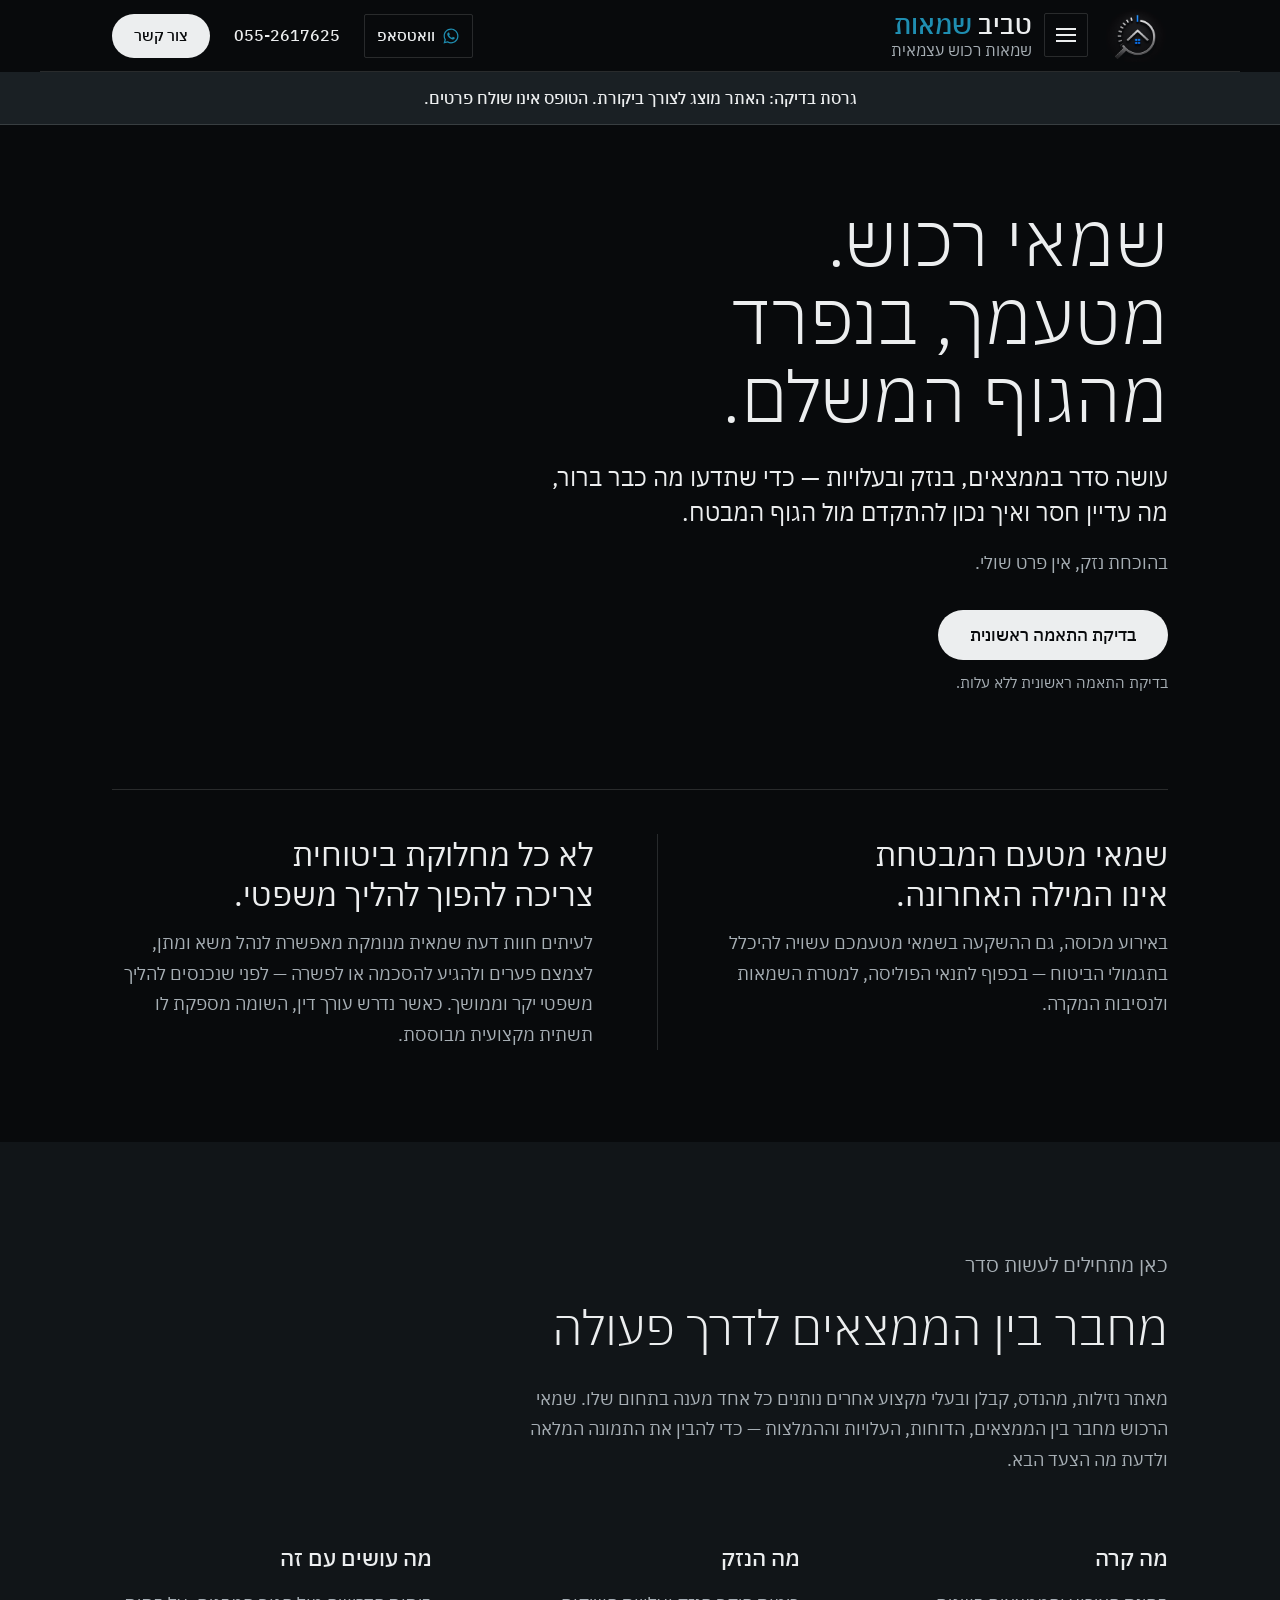
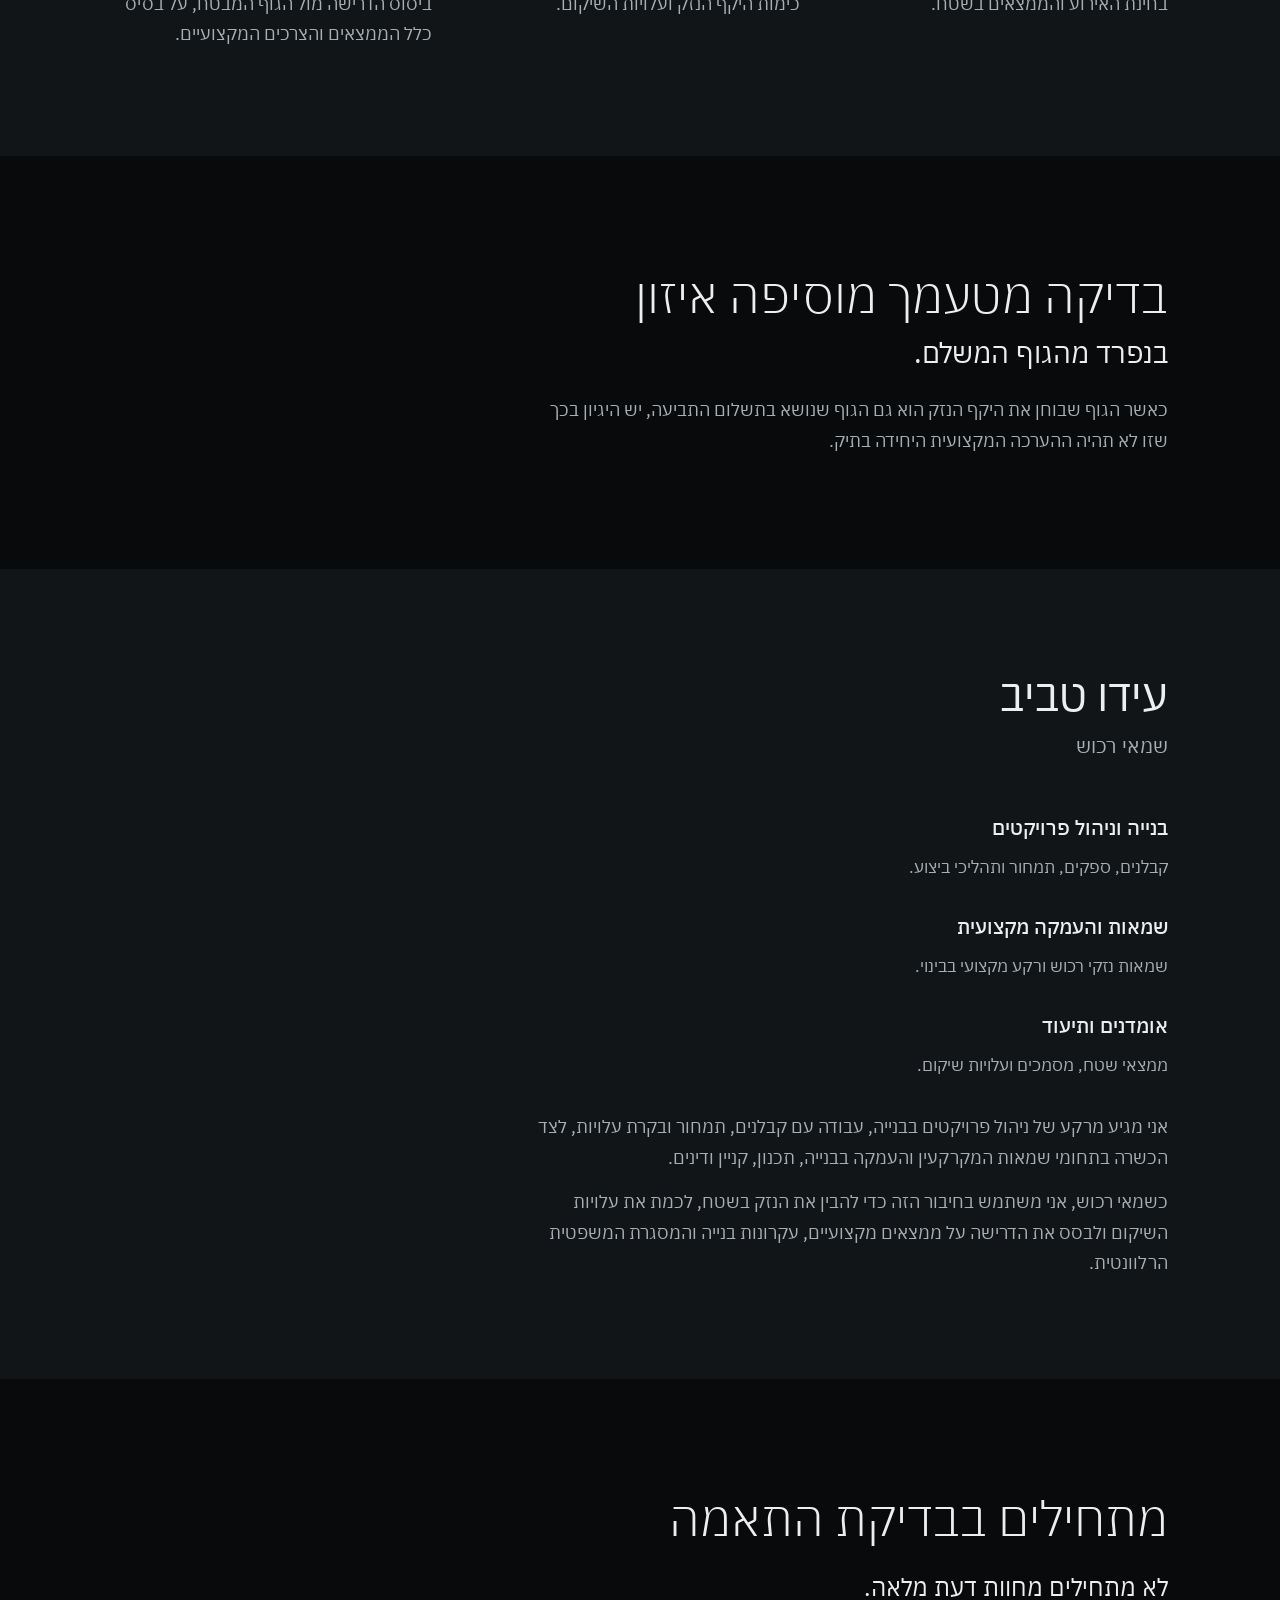
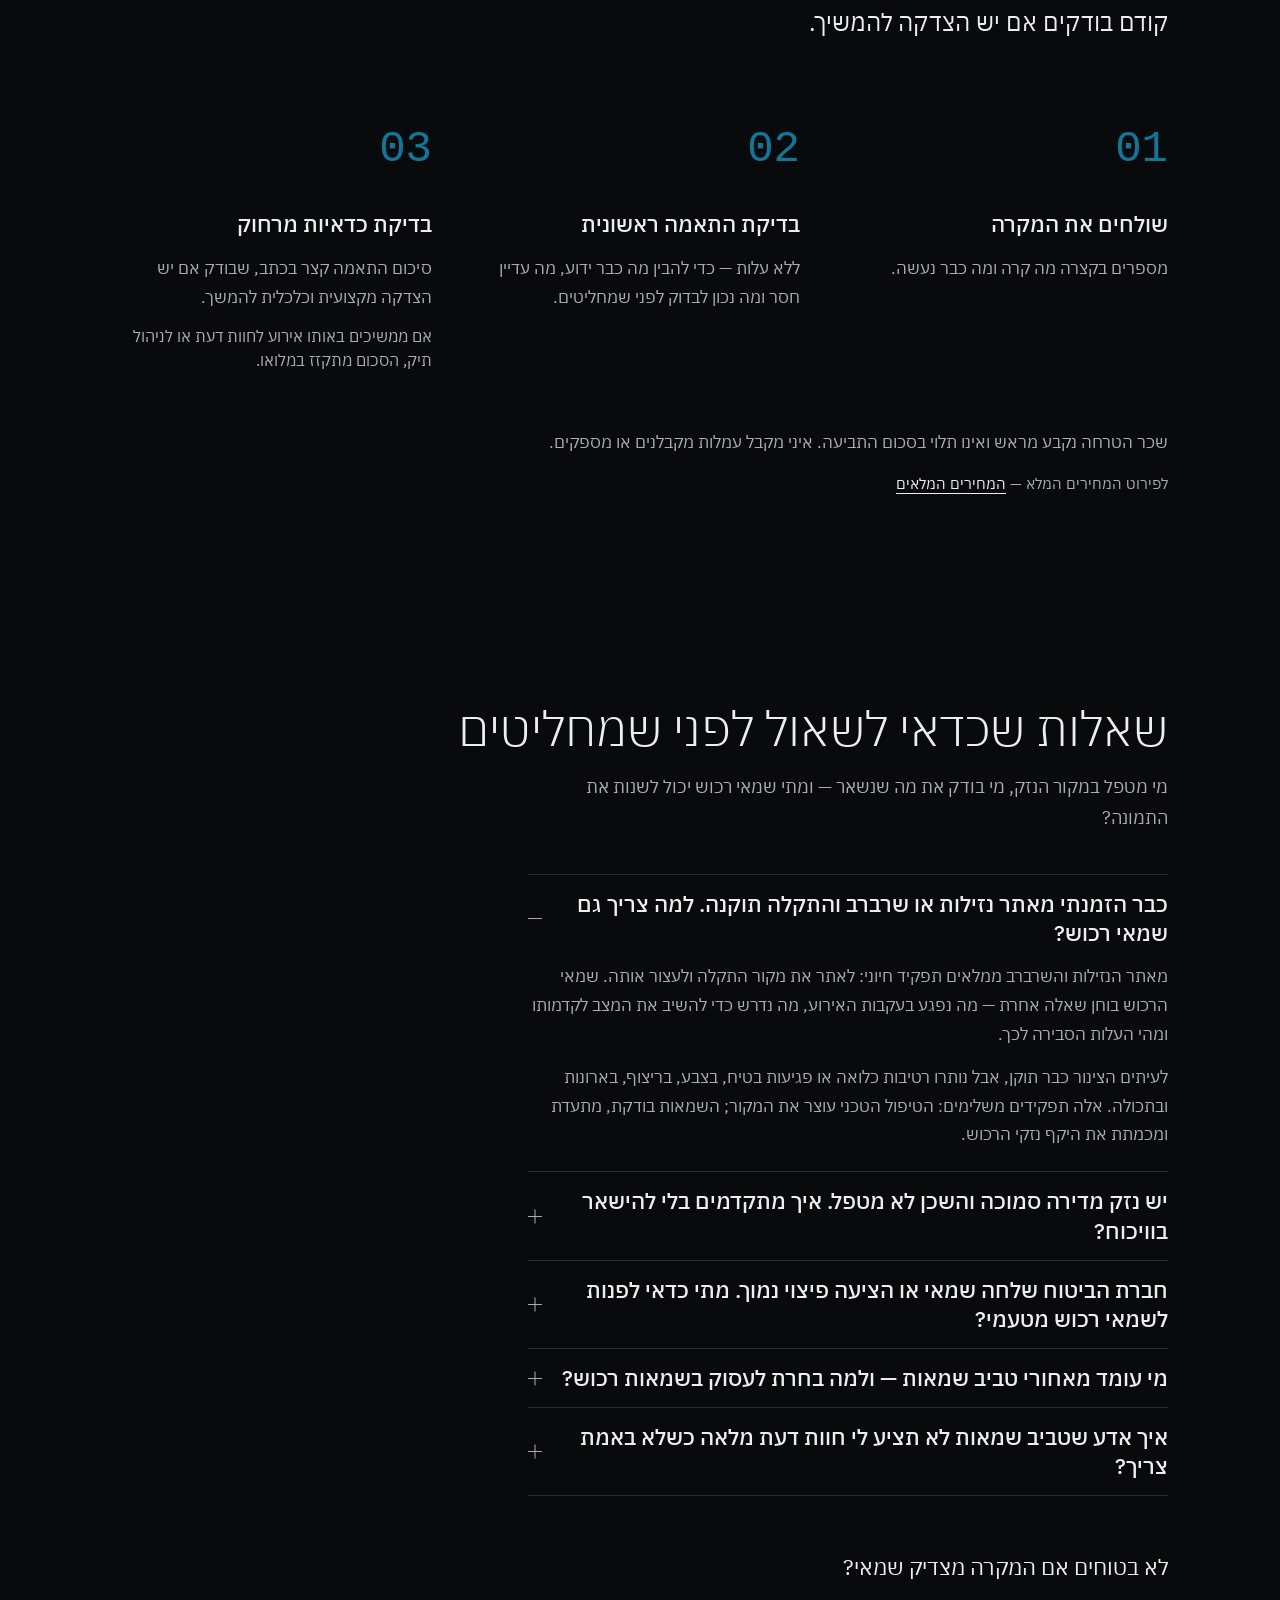
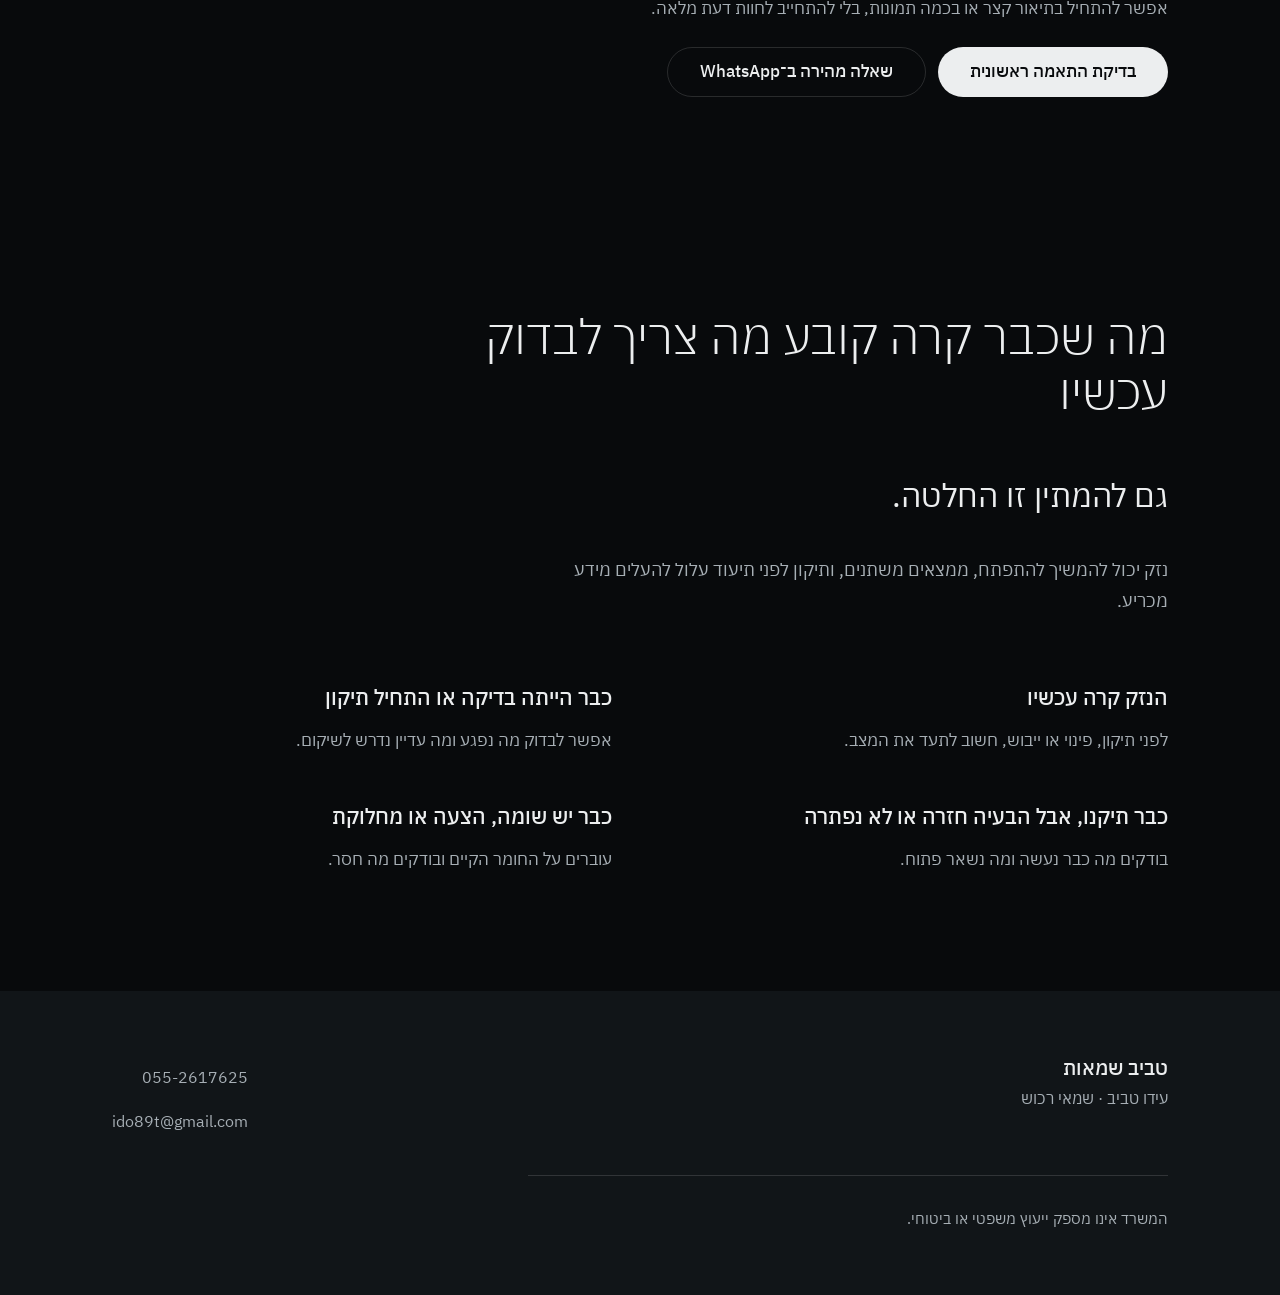
==== commit 27db0111: "Rebuilt from the private source repository — early value reassurance Carries Batch 3.14E for owner r" ====
--- a/index.html
+++ b/index.html
@@ -27,9 +27,9 @@
   <link rel="stylesheet" href="assets/css/components.css">
   <link rel="stylesheet" href="assets/css/nav.css">
   <link rel="stylesheet" href="assets/css/s1-hero.css">
+  <link rel="stylesheet" href="assets/css/reassure.css">
   <link rel="stylesheet" href="assets/css/s2-role.css">
   <link rel="stylesheet" href="assets/css/s3-independent.css">
-  <link rel="stylesheet" href="assets/css/s3-value.css">
   <link rel="stylesheet" href="assets/css/s4-about.css">
   <link rel="stylesheet" href="assets/css/s5-process.css">
   <link rel="stylesheet" href="assets/css/s6-urgency.css">
@@ -115,6 +115,21 @@
       </div>
     </section>
 
+    <div class="section reassure">
+      <div class="wrap">
+        <div class="reassure__grid">
+          <div class="reassure__item" data-reassure-id="private_appraiser_reimbursement">
+            <h2 class="reassure__head">שמאי מטעם המבטחת אינו המילה האחרונה.</h2>
+            <p class="reassure__body">באירוע מכוסה, גם ההשקעה בשמאי מטעמכם עשויה להיכלל בתגמולי הביטוח — בכפוף לתנאי הפוליסה, למטרת השמאות ולנסיבות המקרה.</p>
+          </div>
+          <div class="reassure__item" data-reassure-id="avoid_legal_escalation">
+            <h2 class="reassure__head">לא כל מחלוקת ביטוחית צריכה להפוך להליך משפטי.</h2>
+            <p class="reassure__body">לעיתים חוות דעת שמאית מנומקת מאפשרת לנהל משא ומתן, לצמצם פערים ולהגיע להסכמה או לפשרה — לפני שנכנסים להליך משפטי יקר וממושך. כאשר נדרש עורך דין, השומה מספקת לו תשתית מקצועית מבוססת.</p>
+          </div>
+        </div>
+      </div>
+    </div>
+
     <section id="s2-role" class="section s2-role" aria-labelledby="role-title">
       <div class="wrap">
         <p class="s2-role__marker">כאן מתחילים לעשות סדר</p>
@@ -152,32 +167,6 @@
 
       </div>
     </section>
-
-    <div class="section s3-value">
-      <div class="wrap">
-        <div class="s3-value__inner" data-reveal>
-        <details class="accordion" data-value-item="private_appraiser_reimbursement">
-          <summary class="accordion__summary">
-            <span class="accordion__label">שמאי מטעם המבטחת אינו המילה האחרונה.</span>
-            <span class="accordion__marker" aria-hidden="true"></span>
-          </summary>
-          <div class="accordion__panel">
-            <p class="s3-value__body">באירוע מכוסה, גם השקעה בשמאי מטעמכם עשויה להיכלל בתגמולי הביטוח — בכפוף לתנאי הפוליסה, למטרת השמאות ולנסיבות המקרה.</p>
-          </div>
-        </details>
-
-        <details class="accordion" data-value-item="avoid_legal_escalation">
-          <summary class="accordion__summary">
-            <span class="accordion__label">לא כל מחלוקת ביטוחית צריכה להפוך להליך משפטי.</span>
-            <span class="accordion__marker" aria-hidden="true"></span>
-          </summary>
-          <div class="accordion__panel">
-            <p class="s3-value__body">לעיתים חוות דעת שמאית מנומקת מאפשרת לנהל משא ומתן, לצמצם פערים ולהגיע להסכמה או לפשרה — לפני שנכנסים להליך משפטי יקר וממושך. כאשר נדרש עורך דין, השומה מספקת לו תשתית מקצועית מבוססת.</p>
-          </div>
-        </details>
-        </div>
-      </div>
-    </div>
 
     <section id="s4-about" class="section s4-about" aria-labelledby="about-title">
       <div class="wrap s4-about__inner">
--- a/assets/css/reassure.css
+++ b/assets/css/reassure.css
@@ -0,0 +1,73 @@
+
+
+.reassure {
+  background: var(--bg-base);
+  color: var(--text-primary);
+  padding-block: 0 68px;
+}
+
+.reassure__grid {
+  padding-block-start: 36px;
+  border-block-start: 1px solid var(--hairline-dark);
+}
+
+.reassure__item + .reassure__item {
+  margin-block-start: 32px;
+  padding-block-start: 32px;
+  border-block-start: 1px solid var(--hairline-dark);
+}
+
+@media (min-width: 768px) {
+  .reassure {
+    padding-block-end: 88px;
+  }
+  .reassure__grid {
+    padding-block-start: 44px;
+  }
+  .reassure__item + .reassure__item {
+    margin-block-start: 40px;
+    padding-block-start: 40px;
+  }
+}
+
+@media (min-width: 1024px) {
+  .reassure {
+    padding-block-end: 92px;
+  }
+  .reassure__grid {
+    display: grid;
+    grid-template-columns: minmax(0, 0.9fr) minmax(0, 1.1fr);
+    column-gap: 64px;
+  }
+  .reassure__item + .reassure__item {
+    margin-block-start: 0;
+    padding-block-start: 0;
+    border-block-start: 0;
+    padding-inline-start: 64px;
+    border-inline-start: 1px solid var(--hairline-dark);
+  }
+}
+
+.reassure__head {
+  font-family: var(--font-sans);
+  font-size: var(--size-statement);
+  font-weight: 400;
+  line-height: var(--lh-statement);
+  letter-spacing: 0;
+  color: var(--text-primary);
+  text-wrap: balance;
+}
+
+.reassure__body {
+  margin-block-start: 12px;
+  max-width: var(--measure-body);
+  font-size: var(--size-body);
+  line-height: var(--lh-body);
+  color: var(--text-secondary);
+}
+
+@media (min-width: 768px) {
+  .reassure__body {
+    margin-block-start: 14px;
+  }
+}
